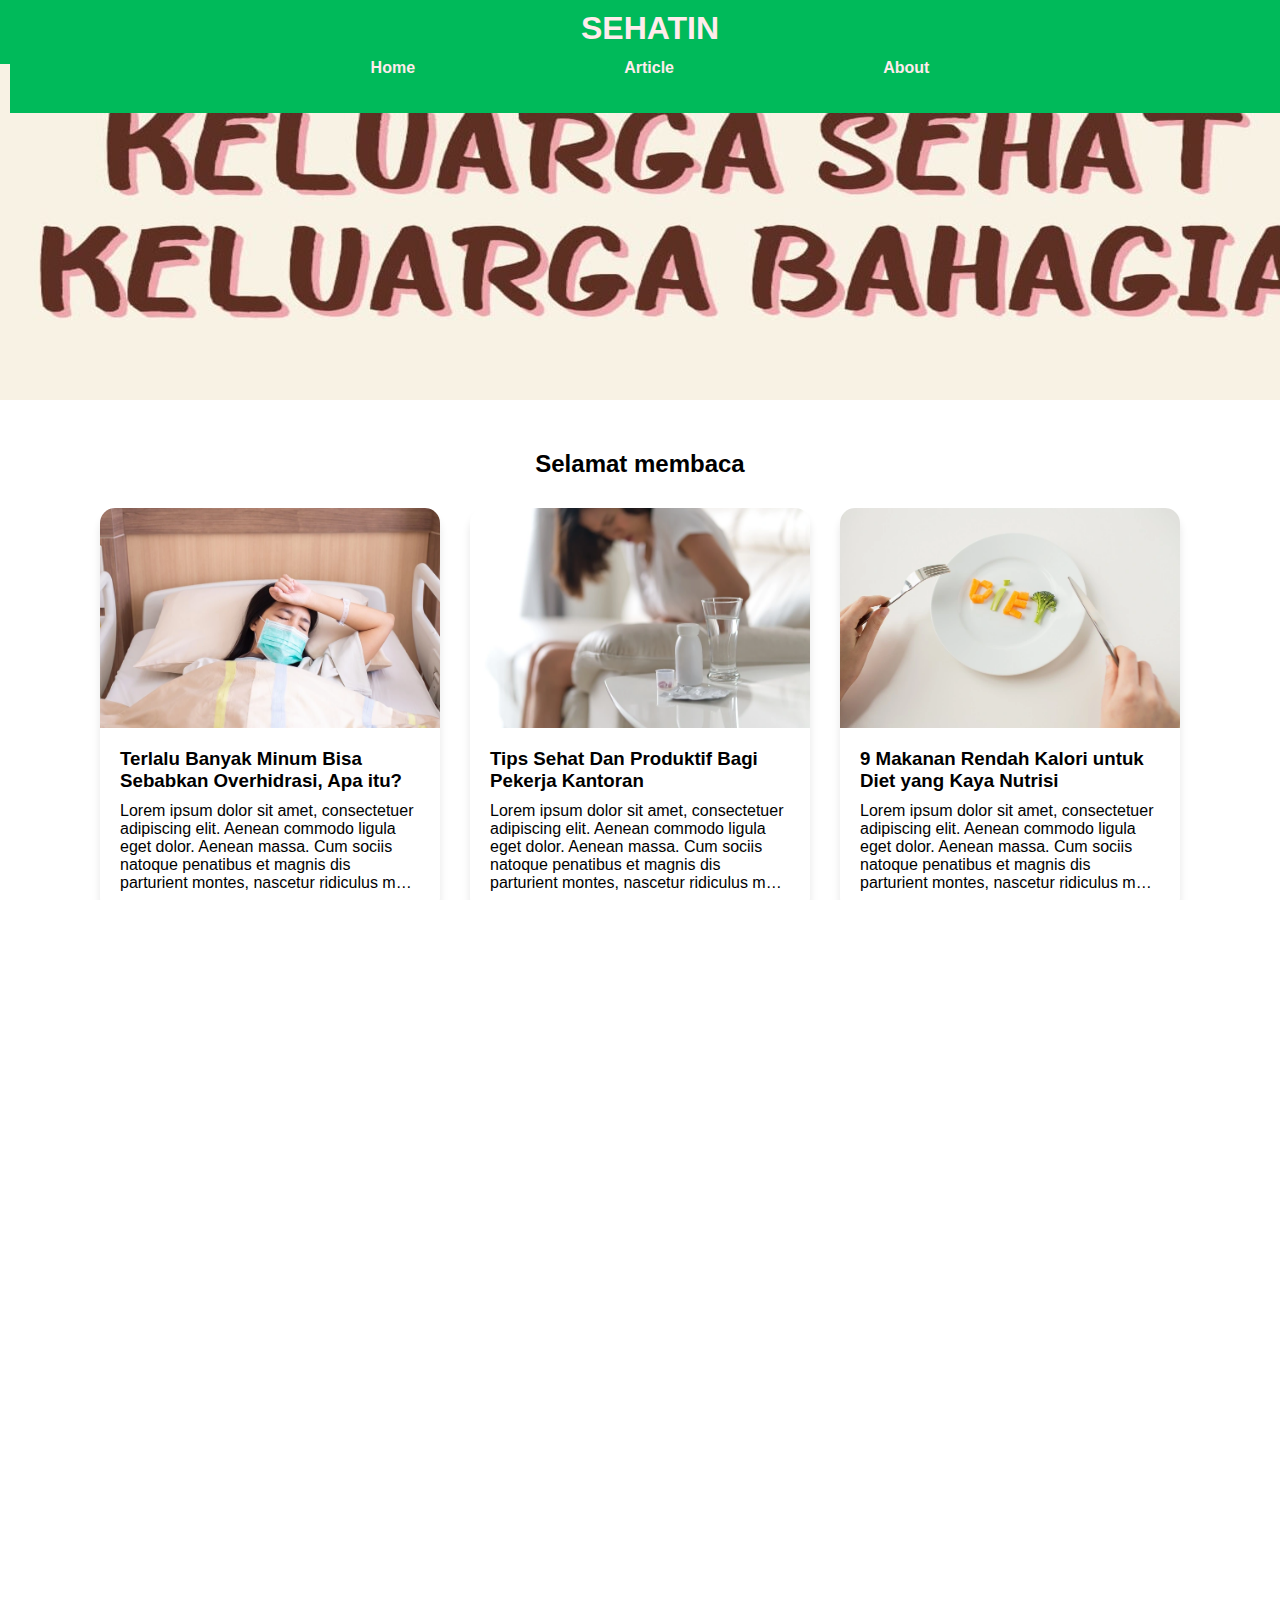
==== index.html @ 07f154e5 "edit footer" ====
<!DOCTYPE html>
<html lang="en">
<head>
    <meta charset="UTF-8">
    <meta http-equiv="X-UA-Compatible" content="IE=edge">
    <meta name="viewport" content="width=
    , initial-scale=1.0">
    <title>Sehatin</title>
    <link rel="stylesheet" href="style.css">
</head>
<body>
    <a href="#maincontent" class="skip-link">Menuju tes ke konten utama</a>
    <header class="navbar-container">
      <h1 class="navbarTitle">
        SEHATIN
      </h1>
      <button id="hamburger" class="hamburger_menu">☰</button>
      <nav class="navbar" id="drawer">
        <ul class="navlist">
          <li class="navitem"><a href="/">Home</a></li>
          <li class="navitem"><a href="#">Article</a></li>
          <li class="navitem"><a href="#">About</a></li>
        </ul>
      </nav>
    </header>
    <div class="heroInner"></div>
    <main id="maincontent">
        <h2 class="articleTitle">Selamat membaca</h2>
        <div class="container">
          <article class="card" id="card1" tabindex="0">
            <div class="head-card">
              <img src="./src/images/img-article-1.jpg" alt="Hepatitis A dan B">
            </div>
            <div class="body-card">
              <h3>Terlalu Banyak Minum Bisa Sebabkan Overhidrasi, Apa itu?</h3>
              <p>Lorem ipsum dolor sit amet, consectetuer adipiscing elit. Aenean commodo ligula eget dolor. 
                Aenean massa. Cum sociis natoque penatibus et magnis dis parturient montes, nascetur ridiculus mus. 
                Donec quam felis, ultricies nec, pellentesque eu, pretium quis, sem. Nulla consequat massa quis enim. 
                Donec pede justo, fringilla vel, aliquet nec, vulputate eget, arcu. In enim justo, rhoncus ut, imperdiet a, 
                venenatis vitae, justo. Nullam dictum felis eu pede mollis pretium. Integer tincidunt. Cras dapibus. 
                Vivamus elementum semper nisi. Aenean vulputate eleifend tellus. Aenean leo ligula, porttitor eu, 
                consequat vitae, eleifend ac, enim. Aliquam lorem ante, dapibus in, viverra quis, feugiat a, tellus. 
                Phasellus viverra nulla ut metus varius laoreet.</p>
            </div>
          </article>
          <article class="card" id="card2" tabindex="0">
            <div class="head-card">
              <img src="./images/img-article-2.jpg" alt="Overhidrasi">
            </div>
            <div class="body-card">
              <h3>Tips Sehat Dan Produktif Bagi Pekerja Kantoran</h3>
              <p>Lorem ipsum dolor sit amet, consectetuer adipiscing elit. Aenean commodo ligula eget dolor. 
                Aenean massa. Cum sociis natoque penatibus et magnis dis parturient montes, nascetur ridiculus mus. 
                Donec quam felis, ultricies nec, pellentesque eu, pretium quis, sem. Nulla consequat massa quis enim. 
                Donec pede justo, fringilla vel, aliquet nec, vulputate eget, arcu. In enim justo, rhoncus ut, imperdiet a, 
                venenatis vitae, justo. Nullam dictum felis eu pede mollis pretium. Integer tincidunt. Cras dapibus. 
                Vivamus elementum semper nisi. Aenean vulputate eleifend tellus. Aenean leo ligula, porttitor eu, 
                consequat vitae, eleifend ac, enim. Aliquam lorem ante, dapibus in, viverra quis, feugiat a, tellus. 
                Phasellus viverra nulla ut metus varius laoreet.</p>
            </div>
          </article>  
          <article class="card" id="card3" tabindex="0">
            <div class="head-card">
              <img src="./images/img-article-3.jpg" alt="Diet">
            </div>
            <div class="body-card">
              <h3>9 Makanan Rendah Kalori untuk Diet yang Kaya Nutrisi</h3>
              <p>Lorem ipsum dolor sit amet, consectetuer adipiscing elit. Aenean commodo ligula eget dolor. 
                Aenean massa. Cum sociis natoque penatibus et magnis dis parturient montes, nascetur ridiculus mus. 
                Donec quam felis, ultricies nec, pellentesque eu, pretium quis, sem. Nulla consequat massa quis enim. 
                Donec pede justo, fringilla vel, aliquet nec, vulputate eget, arcu. In enim justo, rhoncus ut, imperdiet a, 
                venenatis vitae, justo. Nullam dictum felis eu pede tes mollis pretium. Integer tincidunt. Cras dapibus. 
                Vivamus elementum semper nisi. Aenean vulputate eleifend tellus. Aenean leo ligula, porttitor eu, 
                consequat vitae, eleifend ac, enim. Aliquam lorem ante, tes, dapibus in, viverra quis, feugiat a, tellus. 
                Phasellus viverra nulla ut metus varius laoreet.</p>
            </div>
          </article>  
          <article class="card" id="card4" tabindex="0">
            <div class="head-card">
              <img src="./images/img-article-4.jpg" alt="Sindrom Tourette">
            </div>
            <div class="body-card">
              <h3>Mengenal Pemanis Aspartam dan Bahayanya Bagi Kesehatan</h3>
              <p>But I must explain to you how all this mistaken idea of denouncing pleasure and 
                praising pain was born and I will give you a complete account of the system, and 
                expound the actual teachings of the great explorer of the truth, the master-builder of human happiness. 
                No one rejects, dislikes, or avoids pleasure itself, because it is pleasure, 
                but because those who do not know how to pursue pleasure rationally encounter consequences 
                that are extremely painful. Nor again is there anyone who loves or pursues or desires to obtain pain of itself, 
                because it is pain, but because occasionally circumstances occur in which toil and 
                pain can procure him some great pleasure.</p>
            </div>
          </article>
          <article class="card" id="card5" tabindex="0">
            <div class="head-card">
              <img src="./images/img-article-5.jpg" alt="Permen Karet">
            </div>
            <div class="body-card">
              <h3>Waspadai Gejala Kaki Bengkak karena Penyakit Jantung</h3>
              <p>Lorem ipsum dolor sit amet, consectetuer adipiscing elit. Aenean commodo ligula eget dolor. 
                Aenean massa. Cum sociis natoque penatibus et magnis dis parturient montes, nascetur ridiculus mus. 
                Donec quam felis, ultricies nec, pellentesque eu, pretium quis, sem. Nulla consequat massa quis enim. 
                Donec pede justo, fringilla vel, aliquet nec, vulputate eget, arcu. In enim justo, rhoncus ut, 
                imperdiet a, venenatis vitae, justo. Nullam dictum felis eu pede mollis pretium. Integer tincidunt. 
                Cras dapibus. Vivamus elementum semper nisi. Aenean vulputate eleifend tellus. Aenean leo ligula, 
                porttitor eu, consequat vitae, eleifend ac, enim. Aliquam lorem ante, dapibus in, viverra quis, feugiat a, tellus. 
                Phasellus viverra nulla ut metus varius laoreet.</p>
            </div>
          </article>
          <article class="card" id="card6" tabindex="0">
            <div class="head-card">
              <img src="./images/img-article-6.jpg" alt="Osteosarkoma">
            </div>
            <div class="body-card">
              <h3>Osteosarkoma - Penyebab, Gejala, dan Pengobatannya</h3>
              <p>Lorem ipsum dolor sit amet, consectetuer adipiscing elit. Aenean commodo ligula eget dolor. 
                Aenean massa. Cum sociis natoque penatibus et magnis dis parturient montes, nascetur ridiculus mus. 
                Donec quam felis, ultricies nec, pellentesque eu, pretium quis, sem. Nulla consequat massa quis enim. 
                Donec pede justo, fringilla vel, aliquet nec, vulputate eget, arcu. In enim justo, rhoncus ut, 
                imperdiet a, venenatis vitae, justo. Nullam dictum felis eu pede mollis pretium. Integer tincidunt. 
                Cras dapibus. Vivamus elementum semper nisi. Aenean vulputate eleifend tellus. Aenean leo ligula, 
                porttitor eu, consequat vitae, eleifend ac, enim. Aliquam lorem ante, dapibus in, viverra quis, feugiat a, tellus. 
                Phasellus viverra nulla ut metus varius laoreet.</p>
            </div>
          </article>
      </section>
      </main>
</body>
<footer>
  <p>&#169; 2023, Sehatin</p>     
</footer>
</html>
---- style.css ----
* {
    margin: 0;
    padding: 0;
    box-sizing: border-box;
  }
  body, html {
    margin: 0;
    padding: 0;
    width: 100%;
    height: 100%;
    overflow-x: hidden;
  }
  .skip-link {
    position: absolute;
    top: -40px;
    left: 0;
    background-color: #00ba5a;
    color: white;
    padding: 8px;
    z-index: 100;
  }
   
  .skip-link:focus {
     top: 0;
  }
  .navbar-container {
    display: flex;
    position: fixed;
    z-index: 1;
    font-family: 'Montserrat', sans-serif;
    width: 100%;
    min-height: 50px;
    font-weight: 700;
    background-color:#00ba5a;
    color: #ffecec;
    align-items: center;
    padding: 10px;
    padding-left: 30px;
    justify-content: center;
  }
  .navbarTitle {
    font-weight: bolder;
    min-width: 44px;
    min-height: 44px;
  }
  
  .navbar {
    display: flex;
    z-index: 1;
    top: 59px;
    width: 100%;
    position: fixed;
    background-color: #00ba5a;
    font-family: 'Montserrat', sans-serif;
    padding-bottom: 10px;
    justify-content: center;
  }
  .navlist {
    display: flex;
    list-style: none;
    font-size: 16px;
    width: 60%;
    justify-content: space-around;
  }
  nav ul li a {
    color: #ffecec;
    text-decoration: none;
    display: inline-block;
    min-width: 44px;
    min-height: 44px;
    
  }
  nav ul li a:hover {
    color:black;
  }
  
  .hamburger_menu {
    font-size: 30px;
    margin: auto;
    background-color: #00ba5a;
    border-style: none;
    color: #ffecec;
    display: block;
    min-width: 44px;
    min-height: 44px;
    cursor: default;
  }

  .heroInner {
    display: flex;
    background-image: url("./images/img-1.jpg");
    
    min-height: 400px;
    width: 100%;
    text-align: center;
    align-items: center;
    justify-content: center;
    font-family: 'Montserrat', sans-serif;
    flex-direction: column;
  }

  .content {
    display: flex;
    justify-content: center;
    padding-top: 20px;
  }
  
  main {
    margin: 50px 50px 0;
    font-family: 'Monserrat', sans-serif;
    display: grid;
  }
  .articleTitle {
    text-align: center;
    padding-bottom: 30px;
  }
  .container {
    padding: 50px;
    padding-top: 0;
    display: grid;
    grid-template-columns: repeat(3, 1fr);
    margin: 0;
    row-gap: 60px;
    column-gap: 30px;
    justify-items: center;
    justify-content: center;
    align-content: center;
    align-items: center;
  }
  
  .card {
    display: grid;
    width: 100%;
    border-radius: 15px;
    position: relative;
    box-shadow: 0 8px 8px rgba(0,0, .1,.1);
    grid-template-columns: 1fr;
    gap: 16px;
  }
  .head-card img {
    width: 100%;
    height: 220px;
    object-fit: cover;
    border-radius: 15px 15px 0 0;
  }
  .body-card {
    padding: 20px;
    padding-top: 0;
  }
  
  .body-card h1 {
    margin: 0;  
  }
  .body-card h4 {
    padding-top: 5px;
  }
  .body-card p {
    padding-top: 10px;
    overflow: hidden;
    text-overflow: ellipsis;
    display: -webkit-box;
    -webkit-box-orient: vertical;
    -webkit-line-clamp: 5;
  }
  footer {
    font-family: 'Montserrat', sans-serif;
    margin-top: 100px;
  }
  .footer {
    background-color: #00ba5a;
    color: #ffecec;
    display: flex;
    padding: 15px;
    justify-content: center;
    align-items: center;
  }
  @media screen and (max-width: 599px) {
    body {
      overflow-x: hidden;
    }
    .navbar-container {
      position: fixed;
    }
    .navbar {
      z-index: 10;
      width: 200px;
      height: 100px;
      right: 0;
      position: absolute;
      -webkit-transform: translate(200px, 0);
      transform: translate(200px, 0);
      transition: transform 0.25s ease-in-out;
    }
    #drawer.open {
      -webkit-transform: translate(0, 0);
      transform: translate(0, 0);
    }
    .navlist {
      flex-direction: column;
      justify-content: space-evenly;
      align-items: center;
    }
  }
  @media screen and (min-width: 600px) {
    .navbar-container {
      display: flex;
    }
    .hamburger_menu {
      display: none;
    }
  }
  @media screen and (max-width: 600px) {
    .container {
      display: grid;
      grid-template-columns: repeat(1, 1fr);
      margin: auto;
      row-gap: 30px;
      column-gap: 20px;
      justify-items: center;
    }
    .body-card p {
      padding-top: 10px;
      overflow: hidden;
      text-overflow: ellipsis;
      display: -webkit-box;
      -webkit-box-orient: vertical;
      -webkit-line-clamp: 3;
    }
  }
  
  @media screen and (min-width: 600px) and (max-width: 1000px) {
    .container {
      display: grid;
      grid-template-columns: repeat(2, 1fr);
      margin: 0;
      row-gap: 30px;
      column-gap: 20px;
      justify-items: center;
    }
  }
  @media screen and (min-width: 1000px) and (max-width: 1200px) {
    .container {
      display: grid;
      margin: 0;
      row-gap: 30px;
      column-gap: 20px;
      justify-items: center;
    }
  }
  
  
  footer{
    background-color: #00ba5a;
    color: white;
    font-size: 14px;
    padding: 2em;
    width: 100%;
    text-align: center
  }
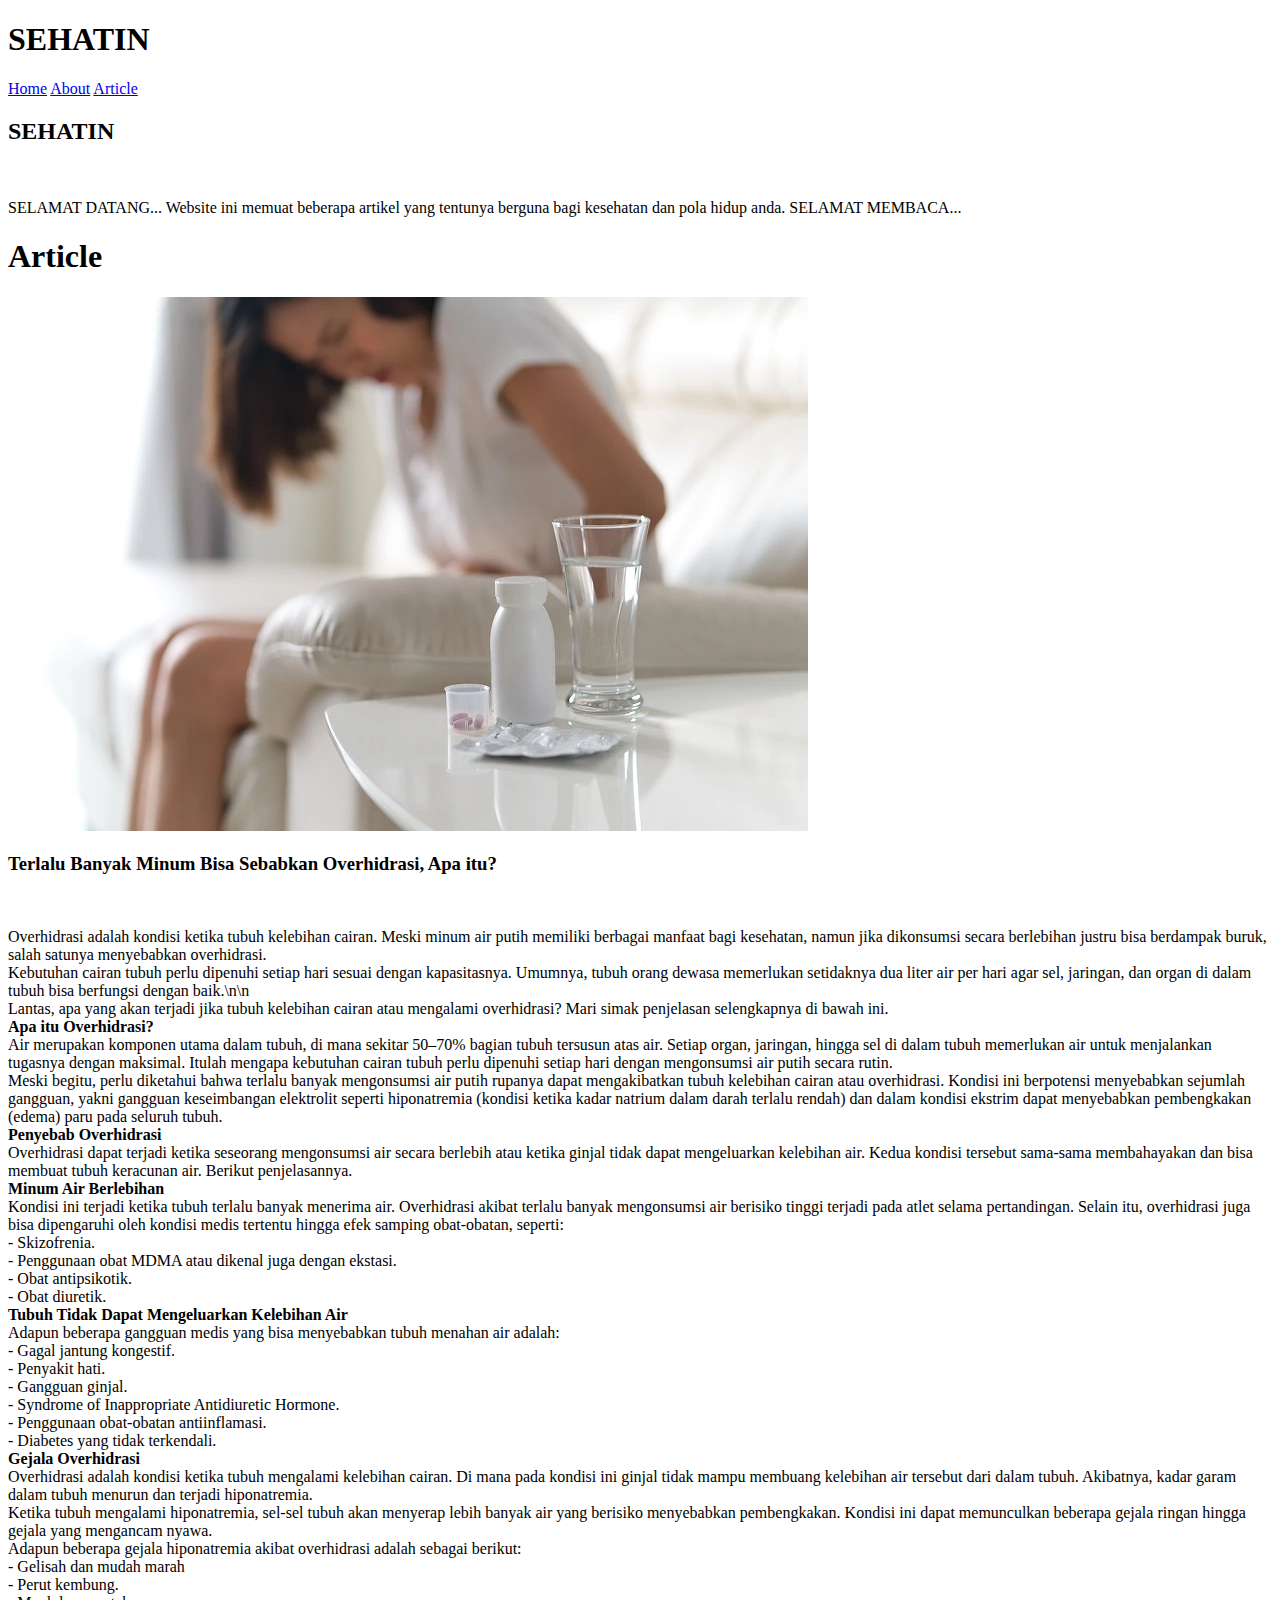
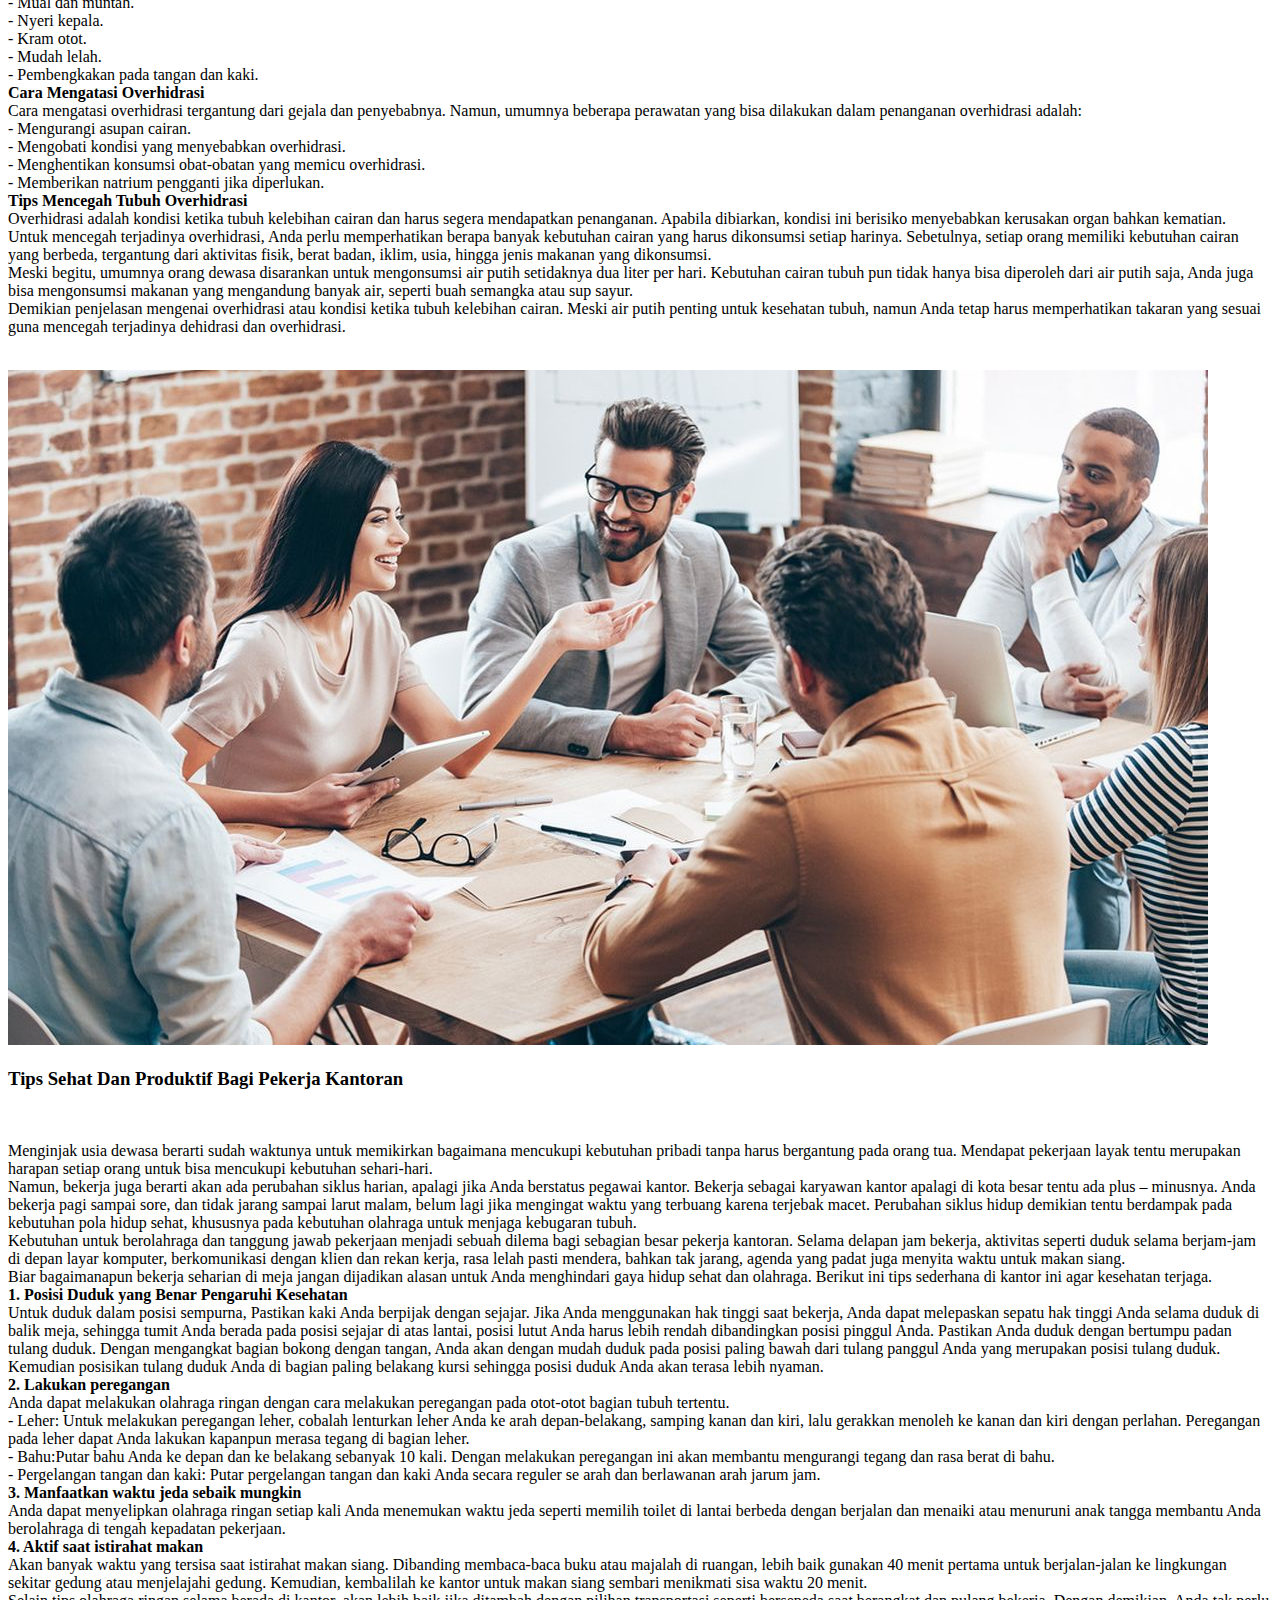
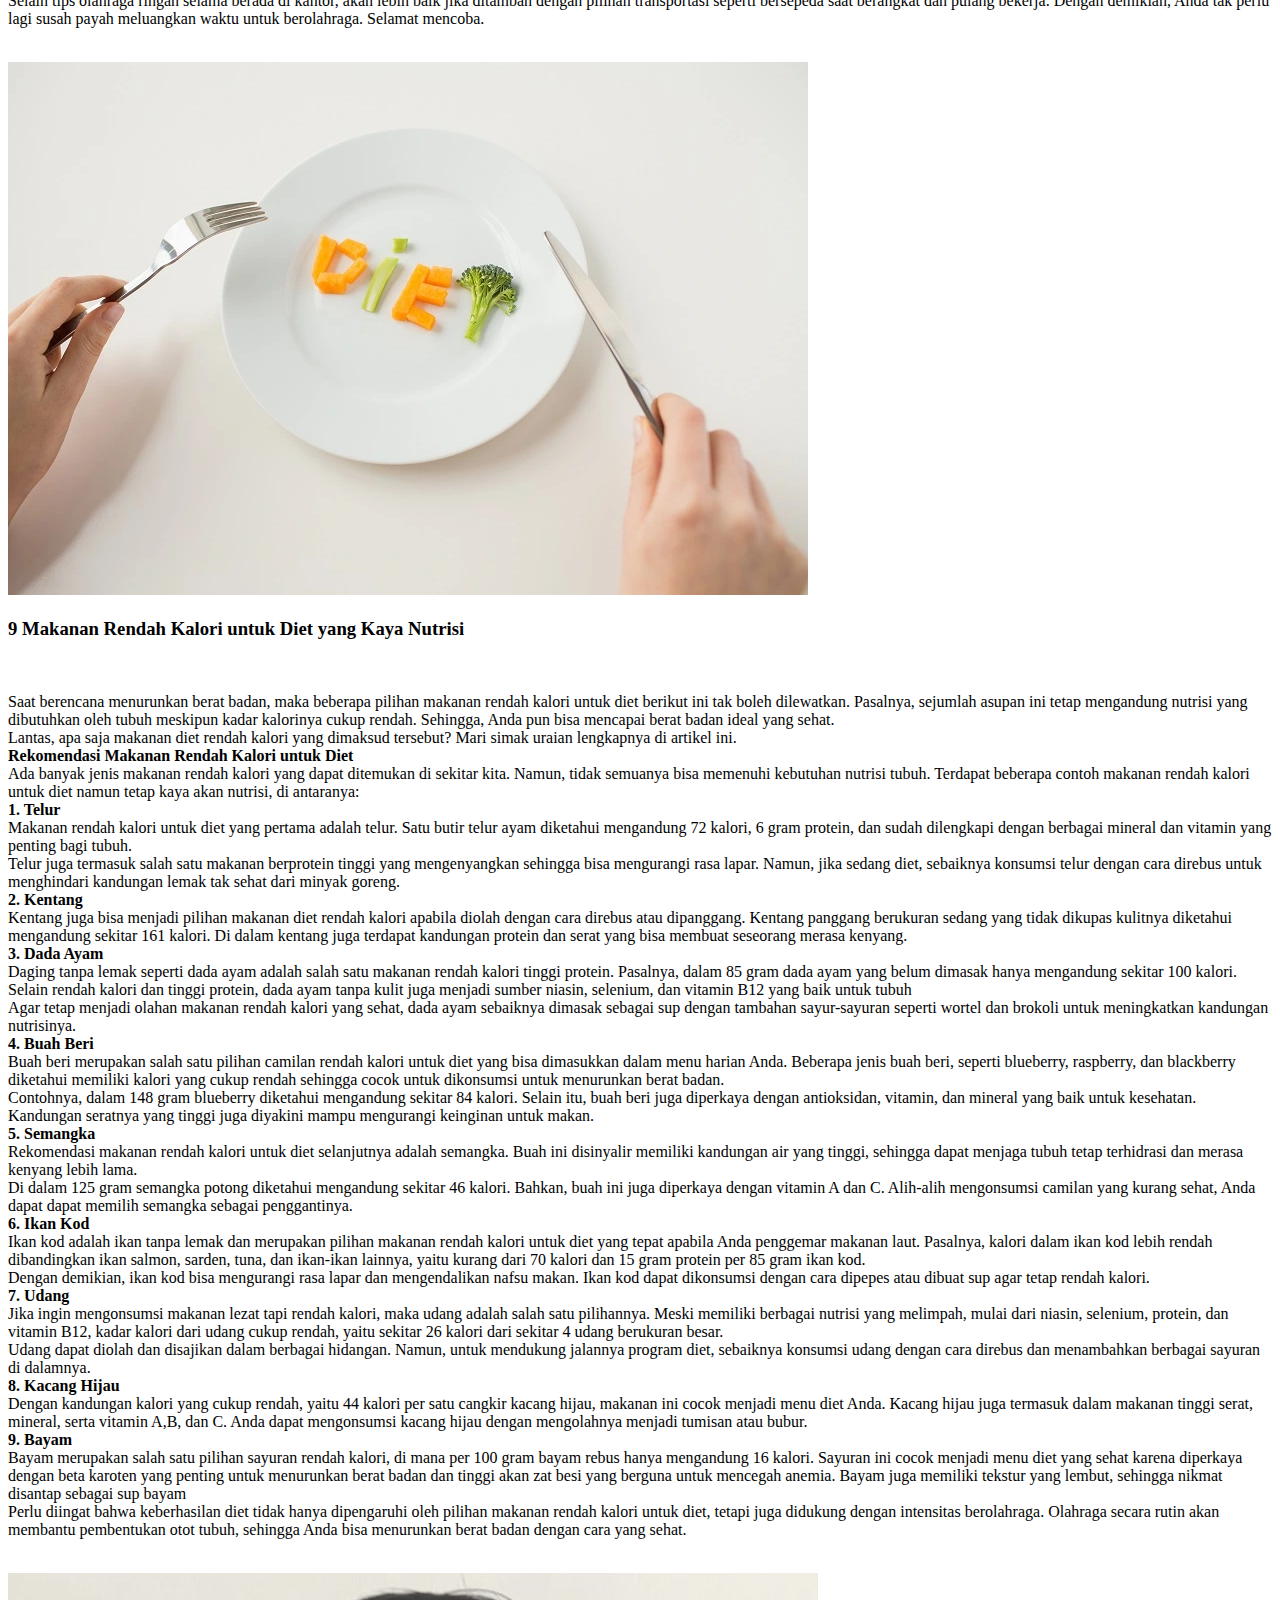
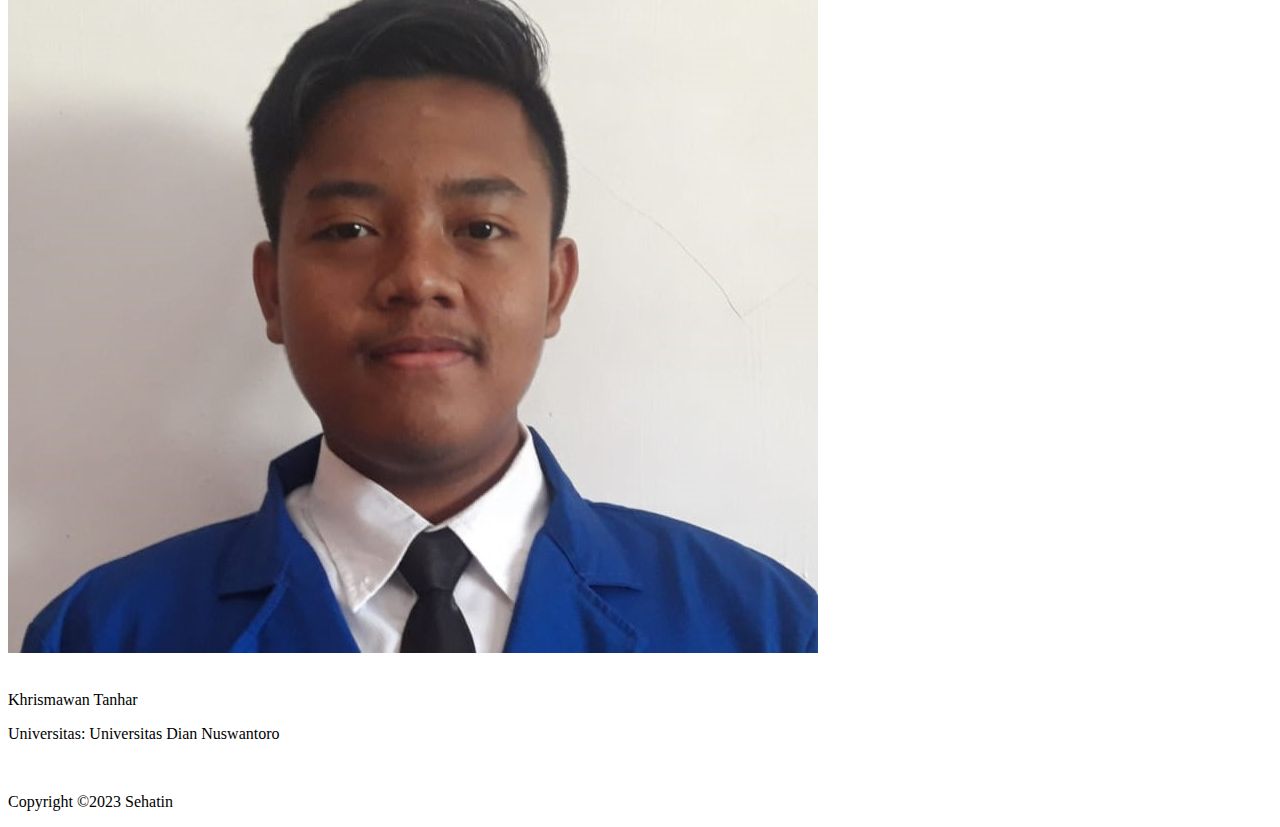
==== commit 0f5f607e: "Membuat HTML dan Menambahkan Artikel" ====
--- a/index.html
+++ b/index.html
@@ -1,132 +1,177 @@
 <!DOCTYPE html>
 <html lang="en">
-<head>
-    <meta charset="UTF-8">
-    <meta http-equiv="X-UA-Compatible" content="IE=edge">
-    <meta name="viewport" content="width=
-    , initial-scale=1.0">
-    <title>Sehatin</title>
-    <link rel="stylesheet" href="style.css">
-</head>
-<body>
-    <a href="#maincontent" class="skip-link">Menuju tes ke konten utama</a>
-    <header class="navbar-container">
-      <h1 class="navbarTitle">
-        SEHATIN
-      </h1>
-      <button id="hamburger" class="hamburger_menu">☰</button>
-      <nav class="navbar" id="drawer">
-        <ul class="navlist">
-          <li class="navitem"><a href="/">Home</a></li>
-          <li class="navitem"><a href="#">Article</a></li>
-          <li class="navitem"><a href="#">About</a></li>
-        </ul>
-      </nav>
+  <head>
+    <meta charset="UTF-8" />
+    <meta http-equiv="X-UA-Compatible" content="IE=edge" />
+    <meta name="viewport" content="width=device-width, initial-scale=1.0" />
+    <link rel="stylesheet" href="style.css" />
+    <title>SEHATIN</title>
+  </head>
+  <body>
+    <header>
+      <h1>SEHATIN</h1>
     </header>
-    <div class="heroInner"></div>
-    <main id="maincontent">
-        <h2 class="articleTitle">Selamat membaca</h2>
-        <div class="container">
-          <article class="card" id="card1" tabindex="0">
-            <div class="head-card">
-              <img src="./src/images/img-article-1.jpg" alt="Hepatitis A dan B">
+    <nav>
+      <a href="#">Home</a>
+      <a href="#">About</a>
+      <a href="#article">Article</a>
+    </nav>
+    <main>
+      <div class="container-conten">
+        <section id="description">
+          <h2>SEHATIN</h2>
+          <br />
+          <div>
+            <div>
+              <p>
+                SELAMAT DATANG... Website ini memuat beberapa artikel yang tentunya berguna bagi kesehatan dan pola hidup anda. SELAMAT MEMBACA...
+              </p>
             </div>
-            <div class="body-card">
+          </div>
+        </section>
+        <div>
+          <h1 id="article" class="wisata">Article</h1>
+        </div>
+        <article class="container-item">
+          <div class="desc">
+            <img src="/src/images/article-1.jpg" alt="" />
+            <div class="isi-desc">
               <h3>Terlalu Banyak Minum Bisa Sebabkan Overhidrasi, Apa itu?</h3>
-              <p>Lorem ipsum dolor sit amet, consectetuer adipiscing elit. Aenean commodo ligula eget dolor. 
-                Aenean massa. Cum sociis natoque penatibus et magnis dis parturient montes, nascetur ridiculus mus. 
-                Donec quam felis, ultricies nec, pellentesque eu, pretium quis, sem. Nulla consequat massa quis enim. 
-                Donec pede justo, fringilla vel, aliquet nec, vulputate eget, arcu. In enim justo, rhoncus ut, imperdiet a, 
-                venenatis vitae, justo. Nullam dictum felis eu pede mollis pretium. Integer tincidunt. Cras dapibus. 
-                Vivamus elementum semper nisi. Aenean vulputate eleifend tellus. Aenean leo ligula, porttitor eu, 
-                consequat vitae, eleifend ac, enim. Aliquam lorem ante, dapibus in, viverra quis, feugiat a, tellus. 
-                Phasellus viverra nulla ut metus varius laoreet.</p>
+              <br />
+              <p>
+                Overhidrasi adalah kondisi ketika tubuh kelebihan cairan. Meski minum air putih memiliki berbagai manfaat bagi kesehatan, namun jika dikonsumsi secara berlebihan justru bisa berdampak buruk, salah satunya menyebabkan overhidrasi.<br/>
+                Kebutuhan cairan tubuh perlu dipenuhi setiap hari sesuai dengan kapasitasnya. Umumnya, tubuh orang dewasa memerlukan setidaknya dua liter air per hari agar sel, jaringan, dan organ di dalam tubuh bisa berfungsi dengan baik.\n\n<br/>
+                Lantas, apa yang akan terjadi jika tubuh kelebihan cairan atau mengalami overhidrasi? Mari simak penjelasan selengkapnya di bawah ini.<br/>
+                <b>Apa itu Overhidrasi?</b><br/>
+                Air merupakan komponen utama dalam tubuh, di mana sekitar 50–70% bagian tubuh tersusun atas air. Setiap organ, jaringan, hingga sel di dalam tubuh memerlukan air untuk menjalankan tugasnya dengan maksimal. Itulah mengapa kebutuhan cairan tubuh perlu dipenuhi setiap hari dengan mengonsumsi air putih secara rutin.<br/>
+                Meski begitu, perlu diketahui bahwa terlalu banyak mengonsumsi air putih rupanya dapat mengakibatkan tubuh kelebihan cairan atau overhidrasi. Kondisi ini berpotensi menyebabkan sejumlah gangguan, yakni gangguan keseimbangan elektrolit seperti hiponatremia (kondisi ketika kadar natrium dalam darah terlalu rendah) dan dalam kondisi ekstrim dapat menyebabkan pembengkakan (edema) paru pada seluruh tubuh.<br/>
+                <b>Penyebab Overhidrasi</b><br/>
+                Overhidrasi dapat terjadi ketika seseorang mengonsumsi air secara berlebih atau ketika ginjal tidak dapat mengeluarkan kelebihan air. Kedua kondisi tersebut sama-sama membahayakan dan bisa membuat tubuh keracunan air. Berikut penjelasannya.<br/>
+                <b>Minum Air Berlebihan</b><br/>
+                Kondisi ini terjadi ketika tubuh terlalu banyak menerima air. Overhidrasi akibat terlalu banyak mengonsumsi air berisiko tinggi terjadi pada atlet selama pertandingan. Selain itu, overhidrasi juga bisa dipengaruhi oleh kondisi medis tertentu hingga efek samping obat-obatan, seperti:<br/>
+                - Skizofrenia.<br/>
+                - Penggunaan obat MDMA atau dikenal juga dengan ekstasi.<br/>
+                - Obat antipsikotik.<br/>
+                - Obat diuretik.<br/>
+                <b>Tubuh Tidak Dapat Mengeluarkan Kelebihan Air</b><br/>
+                Adapun beberapa gangguan medis yang bisa menyebabkan tubuh menahan air adalah:<br/>
+                - Gagal jantung kongestif.<br/>
+                - Penyakit hati.<br/>
+                - Gangguan ginjal.<br/>
+                - Syndrome of Inappropriate Antidiuretic Hormone.<br/>
+                - Penggunaan obat-obatan antiinflamasi.<br/>
+                - Diabetes yang tidak terkendali.<br/>
+                <b>Gejala Overhidrasi</b><br/>
+                Overhidrasi adalah kondisi ketika tubuh mengalami kelebihan cairan. Di mana pada kondisi ini ginjal tidak mampu membuang kelebihan air tersebut dari dalam tubuh. Akibatnya, kadar garam dalam tubuh menurun dan terjadi hiponatremia.<br/>
+                Ketika tubuh mengalami hiponatremia, sel-sel tubuh akan menyerap lebih banyak air yang berisiko menyebabkan pembengkakan. Kondisi ini dapat memunculkan beberapa gejala ringan hingga gejala yang mengancam nyawa.<br/>
+                Adapun beberapa gejala hiponatremia akibat overhidrasi adalah sebagai berikut:<br/>     
+                - Gelisah dan mudah marah<br/>
+                - Perut kembung.<br/>
+                - Mual dan muntah.<br/>
+                - Nyeri kepala.<br/>
+                - Kram otot.<br/>
+                - Mudah lelah.<br/>
+                - Pembengkakan pada tangan dan kaki.<br/>
+                <b>Cara Mengatasi Overhidrasi</b><br/>
+                Cara mengatasi overhidrasi tergantung dari gejala dan penyebabnya. Namun, umumnya beberapa perawatan yang bisa dilakukan dalam penanganan overhidrasi adalah:<br/>
+                - Mengurangi asupan cairan.<br/>
+                - Mengobati kondisi yang menyebabkan overhidrasi.<br/>
+                - Menghentikan konsumsi obat-obatan yang memicu overhidrasi.<br/>
+                - Memberikan natrium pengganti jika diperlukan.<br/>
+                <b>Tips Mencegah Tubuh Overhidrasi</b><br/>
+                Overhidrasi adalah kondisi ketika tubuh kelebihan cairan dan harus segera mendapatkan penanganan. Apabila dibiarkan, kondisi ini berisiko menyebabkan kerusakan organ bahkan kematian.<br/>
+                Untuk mencegah terjadinya overhidrasi, Anda perlu memperhatikan berapa banyak kebutuhan cairan yang harus dikonsumsi setiap harinya. Sebetulnya, setiap orang memiliki kebutuhan cairan yang berbeda, tergantung dari aktivitas fisik, berat badan, iklim, usia, hingga jenis makanan yang dikonsumsi.<br/>
+                Meski begitu, umumnya orang dewasa disarankan untuk mengonsumsi air putih setidaknya dua liter per hari. Kebutuhan cairan tubuh pun tidak hanya bisa diperoleh dari air putih saja, Anda juga bisa mengonsumsi makanan yang mengandung banyak air, seperti buah semangka atau sup sayur.<br/>
+                Demikian penjelasan mengenai overhidrasi atau kondisi ketika tubuh kelebihan cairan. Meski air putih penting untuk kesehatan tubuh, namun Anda tetap harus memperhatikan takaran yang sesuai guna mencegah terjadinya dehidrasi dan overhidrasi.
+              </p>
+              <br />
             </div>
-          </article>
-          <article class="card" id="card2" tabindex="0">
-            <div class="head-card">
-              <img src="./images/img-article-2.jpg" alt="Overhidrasi">
+          </div>
+        </article>
+        <article class="container-item">
+          <div class="desc">
+            <img src="src/images/article-2.jpg" alt="" />
+            <div class="isi-desc">
+              <h3>Tips Sehat Dan Produktif Bagi Pekerja Kantoran</h3>
+              <br/>
+              <p>
+                Menginjak usia dewasa berarti sudah waktunya untuk memikirkan bagaimana mencukupi kebutuhan pribadi tanpa harus bergantung pada orang tua. Mendapat pekerjaan layak tentu merupakan harapan setiap orang untuk bisa mencukupi kebutuhan sehari-hari.<br/>
+                Namun, bekerja juga berarti akan ada perubahan siklus harian, apalagi jika Anda berstatus pegawai kantor. Bekerja sebagai karyawan kantor apalagi di kota besar tentu ada plus – minusnya. Anda bekerja pagi sampai sore, dan tidak jarang sampai larut malam, belum lagi jika mengingat waktu yang terbuang karena terjebak macet. Perubahan siklus hidup demikian tentu berdampak pada kebutuhan pola hidup sehat, khususnya pada kebutuhan olahraga untuk menjaga kebugaran tubuh.<br/>
+                Kebutuhan untuk berolahraga dan tanggung jawab pekerjaan menjadi sebuah dilema bagi sebagian besar pekerja kantoran. Selama delapan jam bekerja, aktivitas seperti duduk selama berjam-jam di depan layar komputer, berkomunikasi dengan klien dan rekan kerja, rasa lelah pasti mendera, bahkan tak jarang, agenda yang padat juga menyita waktu untuk makan siang.<br/>
+                Biar bagaimanapun bekerja seharian di meja jangan dijadikan alasan untuk Anda menghindari gaya hidup sehat dan olahraga. Berikut ini tips sederhana di kantor ini agar kesehatan terjaga.<br/>
+                <b>1. Posisi Duduk yang Benar Pengaruhi Kesehatan</b><br/>
+                Untuk duduk dalam posisi sempurna, Pastikan kaki Anda berpijak dengan sejajar. Jika Anda menggunakan hak tinggi saat bekerja, Anda dapat melepaskan sepatu hak tinggi Anda selama duduk di balik meja, sehingga tumit Anda berada pada posisi sejajar di atas lantai, posisi lutut Anda harus lebih rendah dibandingkan posisi pinggul Anda. Pastikan Anda duduk dengan bertumpu padan tulang duduk. Dengan mengangkat bagian bokong dengan tangan, Anda akan dengan mudah duduk pada posisi paling bawah dari tulang panggul Anda yang merupakan posisi tulang duduk. Kemudian posisikan tulang duduk Anda di bagian paling belakang kursi sehingga posisi duduk Anda akan terasa lebih nyaman.<br/>
+                <b>2. Lakukan peregangan</b><br/>
+                Anda dapat melakukan olahraga ringan dengan cara melakukan peregangan pada otot-otot bagian tubuh tertentu.<br/>
+                - Leher: Untuk melakukan peregangan leher, cobalah lenturkan leher Anda ke arah depan-belakang, samping kanan dan kiri, lalu gerakkan menoleh ke kanan dan kiri dengan perlahan. Peregangan pada leher dapat Anda lakukan kapanpun merasa tegang di bagian leher.<br/>
+                - Bahu:Putar bahu Anda ke depan dan ke belakang sebanyak 10 kali. Dengan melakukan peregangan ini akan membantu mengurangi tegang dan rasa berat di bahu.<br/>
+                - Pergelangan tangan dan kaki: Putar pergelangan tangan dan kaki Anda secara reguler se arah dan berlawanan arah jarum jam.<br/>
+                <b>3. Manfaatkan waktu jeda sebaik mungkin</b><br/>
+                Anda dapat menyelipkan olahraga ringan setiap kali Anda menemukan waktu jeda seperti memilih toilet di lantai berbeda dengan berjalan dan menaiki atau menuruni anak tangga membantu Anda berolahraga di tengah kepadatan pekerjaan.<br/>
+                <b>4. Aktif saat istirahat makan</b><br/>
+                Akan banyak waktu yang tersisa saat istirahat makan siang. Dibanding membaca-baca buku atau majalah di ruangan, lebih baik gunakan 40 menit pertama untuk berjalan-jalan ke lingkungan sekitar gedung atau menjelajahi gedung. Kemudian, kembalilah ke kantor untuk makan siang sembari menikmati sisa waktu 20 menit.<br/>
+                Selain tips olahraga ringan selama berada di kantor, akan lebih baik jika ditambah dengan pilihan transportasi seperti bersepeda saat berangkat dan pulang bekerja. Dengan demikian, Anda tak perlu lagi susah payah meluangkan waktu untuk berolahraga. Selamat mencoba.
+              </p>
+              <br />
             </div>
-            <div class="body-card">
-              <h3>Tips Sehat Dan Produktif Bagi Pekerja Kantoran</h3>
-              <p>Lorem ipsum dolor sit amet, consectetuer adipiscing elit. Aenean commodo ligula eget dolor. 
-                Aenean massa. Cum sociis natoque penatibus et magnis dis parturient montes, nascetur ridiculus mus. 
-                Donec quam felis, ultricies nec, pellentesque eu, pretium quis, sem. Nulla consequat massa quis enim. 
-                Donec pede justo, fringilla vel, aliquet nec, vulputate eget, arcu. In enim justo, rhoncus ut, imperdiet a, 
-                venenatis vitae, justo. Nullam dictum felis eu pede mollis pretium. Integer tincidunt. Cras dapibus. 
-                Vivamus elementum semper nisi. Aenean vulputate eleifend tellus. Aenean leo ligula, porttitor eu, 
-                consequat vitae, eleifend ac, enim. Aliquam lorem ante, dapibus in, viverra quis, feugiat a, tellus. 
-                Phasellus viverra nulla ut metus varius laoreet.</p>
+          </div>
+        </article>
+        <article class="container-item">
+          <div class="desc">
+            <img src="src/images/article-3.jpg" alt="" />
+            <div class="isi-desc">
+              <h3>9 Makanan Rendah Kalori untuk Diet yang Kaya Nutrisi</h3>
+              <br />
+              <p>
+                Saat berencana menurunkan berat badan, maka beberapa pilihan makanan rendah kalori untuk diet berikut ini tak boleh dilewatkan. Pasalnya, sejumlah asupan ini tetap mengandung nutrisi yang dibutuhkan oleh tubuh meskipun kadar kalorinya cukup rendah. Sehingga, Anda pun bisa mencapai berat badan ideal yang sehat.<br/>
+                Lantas, apa saja makanan diet rendah kalori yang dimaksud tersebut? Mari simak uraian lengkapnya di artikel ini.<br/>
+                <b>Rekomendasi Makanan Rendah Kalori untuk Diet</b><br/>
+                Ada banyak jenis makanan rendah kalori yang dapat ditemukan di sekitar kita. Namun, tidak semuanya bisa memenuhi kebutuhan nutrisi tubuh. Terdapat beberapa contoh makanan rendah kalori untuk diet namun tetap kaya akan nutrisi, di antaranya:<br/>
+                <b>1. Telur</b><br/>
+                Makanan rendah kalori untuk diet yang pertama adalah telur. Satu butir telur ayam diketahui mengandung 72 kalori, 6 gram protein, dan sudah dilengkapi dengan berbagai mineral dan vitamin yang penting bagi tubuh.<br/>
+                Telur juga termasuk salah satu makanan berprotein tinggi yang mengenyangkan sehingga bisa mengurangi rasa lapar. Namun, jika sedang diet, sebaiknya konsumsi telur dengan cara direbus untuk menghindari kandungan lemak tak sehat dari minyak goreng.<br/>
+                <b>2. Kentang</b><br/>
+                Kentang juga bisa menjadi pilihan makanan diet rendah kalori apabila diolah dengan cara direbus atau dipanggang. Kentang panggang berukuran sedang yang tidak dikupas kulitnya diketahui mengandung sekitar 161 kalori. Di dalam kentang juga terdapat kandungan protein dan serat yang bisa membuat seseorang merasa kenyang.<br/>
+                <b>3. Dada Ayam</b><br/>
+                Daging tanpa lemak seperti dada ayam adalah salah satu makanan rendah kalori tinggi protein. Pasalnya, dalam 85 gram dada ayam yang belum dimasak hanya mengandung sekitar 100 kalori. Selain rendah kalori dan tinggi protein, dada ayam tanpa kulit juga menjadi sumber niasin, selenium, dan vitamin B12 yang baik untuk tubuh<br/>
+                Agar tetap menjadi olahan makanan rendah kalori yang sehat, dada ayam sebaiknya dimasak sebagai sup dengan tambahan sayur-sayuran seperti wortel dan brokoli untuk meningkatkan kandungan nutrisinya.<br/>
+                <b>4. Buah Beri</b><br/>
+                Buah beri merupakan salah satu pilihan camilan rendah kalori untuk diet yang bisa dimasukkan dalam menu harian Anda. Beberapa jenis buah beri, seperti blueberry, raspberry, dan blackberry diketahui memiliki kalori yang cukup rendah sehingga cocok untuk dikonsumsi untuk menurunkan berat badan.<br/>
+                Contohnya, dalam 148 gram blueberry diketahui mengandung sekitar 84 kalori. Selain itu, buah beri juga diperkaya dengan antioksidan, vitamin, dan mineral yang baik untuk kesehatan. Kandungan seratnya yang tinggi juga diyakini mampu mengurangi keinginan untuk makan.<br/>
+                <b>5. Semangka</b><br/>
+                Rekomendasi makanan rendah kalori untuk diet selanjutnya adalah semangka. Buah ini disinyalir memiliki kandungan air yang tinggi, sehingga dapat menjaga tubuh tetap terhidrasi dan merasa kenyang lebih lama.<br/>
+                Di dalam 125 gram semangka potong diketahui mengandung sekitar 46 kalori. Bahkan, buah ini juga diperkaya dengan vitamin A dan C. Alih-alih mengonsumsi camilan yang kurang sehat, Anda dapat dapat memilih semangka sebagai penggantinya.<br/>
+                <b>6. Ikan Kod</b><br/>
+                Ikan kod adalah ikan tanpa lemak dan merupakan pilihan makanan rendah kalori untuk diet yang tepat apabila Anda penggemar makanan laut. Pasalnya, kalori dalam ikan kod lebih rendah dibandingkan ikan salmon, sarden, tuna, dan ikan-ikan lainnya, yaitu kurang dari 70 kalori dan 15 gram protein per 85 gram ikan kod.<br/>
+                Dengan demikian, ikan kod bisa mengurangi rasa lapar dan mengendalikan nafsu makan. Ikan kod dapat dikonsumsi dengan cara dipepes atau dibuat sup agar tetap rendah kalori.<br/>
+                <b>7. Udang</b><br/>
+                Jika ingin mengonsumsi makanan lezat tapi rendah kalori, maka udang adalah salah satu pilihannya. Meski memiliki berbagai nutrisi yang melimpah, mulai dari niasin, selenium, protein, dan vitamin B12, kadar kalori dari udang cukup rendah, yaitu sekitar 26 kalori dari sekitar 4 udang berukuran besar.<br/>
+                Udang dapat diolah dan disajikan dalam berbagai hidangan. Namun, untuk mendukung jalannya program diet, sebaiknya konsumsi udang dengan cara direbus dan menambahkan berbagai sayuran di dalamnya.<br/>
+                <b>8. Kacang Hijau</b><br/>
+                Dengan kandungan kalori yang cukup rendah, yaitu 44 kalori per satu cangkir kacang hijau, makanan ini cocok menjadi menu diet Anda. Kacang hijau juga termasuk dalam makanan tinggi serat, mineral, serta vitamin A,B, dan C. Anda dapat mengonsumsi kacang hijau dengan mengolahnya menjadi tumisan atau bubur.<br/>
+                <b>9. Bayam</b><br/>
+                Bayam merupakan salah satu pilihan sayuran rendah kalori, di mana per 100 gram bayam rebus hanya mengandung 16 kalori. Sayuran ini cocok menjadi menu diet yang sehat karena diperkaya dengan beta karoten yang penting untuk menurunkan berat badan dan tinggi akan zat besi yang berguna untuk mencegah anemia. Bayam juga memiliki tekstur yang lembut, sehingga nikmat disantap sebagai sup bayam<br/>
+                Perlu diingat bahwa keberhasilan diet tidak hanya dipengaruhi oleh pilihan makanan rendah kalori untuk diet, tetapi juga didukung dengan intensitas berolahraga. Olahraga secara rutin akan membantu pembentukan otot tubuh, sehingga Anda bisa menurunkan berat badan dengan cara yang sehat.
+              </p>
+              <br />
             </div>
-          </article>  
-          <article class="card" id="card3" tabindex="0">
-            <div class="head-card">
-              <img src="./images/img-article-3.jpg" alt="Diet">
-            </div>
-            <div class="body-card">
-              <h3>9 Makanan Rendah Kalori untuk Diet yang Kaya Nutrisi</h3>
-              <p>Lorem ipsum dolor sit amet, consectetuer adipiscing elit. Aenean commodo ligula eget dolor. 
-                Aenean massa. Cum sociis natoque penatibus et magnis dis parturient montes, nascetur ridiculus mus. 
-                Donec quam felis, ultricies nec, pellentesque eu, pretium quis, sem. Nulla consequat massa quis enim. 
-                Donec pede justo, fringilla vel, aliquet nec, vulputate eget, arcu. In enim justo, rhoncus ut, imperdiet a, 
-                venenatis vitae, justo. Nullam dictum felis eu pede tes mollis pretium. Integer tincidunt. Cras dapibus. 
-                Vivamus elementum semper nisi. Aenean vulputate eleifend tellus. Aenean leo ligula, porttitor eu, 
-                consequat vitae, eleifend ac, enim. Aliquam lorem ante, tes, dapibus in, viverra quis, feugiat a, tellus. 
-                Phasellus viverra nulla ut metus varius laoreet.</p>
-            </div>
-          </article>  
-          <article class="card" id="card4" tabindex="0">
-            <div class="head-card">
-              <img src="./images/img-article-4.jpg" alt="Sindrom Tourette">
-            </div>
-            <div class="body-card">
-              <h3>Mengenal Pemanis Aspartam dan Bahayanya Bagi Kesehatan</h3>
-              <p>But I must explain to you how all this mistaken idea of denouncing pleasure and 
-                praising pain was born and I will give you a complete account of the system, and 
-                expound the actual teachings of the great explorer of the truth, the master-builder of human happiness. 
-                No one rejects, dislikes, or avoids pleasure itself, because it is pleasure, 
-                but because those who do not know how to pursue pleasure rationally encounter consequences 
-                that are extremely painful. Nor again is there anyone who loves or pursues or desires to obtain pain of itself, 
-                because it is pain, but because occasionally circumstances occur in which toil and 
-                pain can procure him some great pleasure.</p>
-            </div>
-          </article>
-          <article class="card" id="card5" tabindex="0">
-            <div class="head-card">
-              <img src="./images/img-article-5.jpg" alt="Permen Karet">
-            </div>
-            <div class="body-card">
-              <h3>Waspadai Gejala Kaki Bengkak karena Penyakit Jantung</h3>
-              <p>Lorem ipsum dolor sit amet, consectetuer adipiscing elit. Aenean commodo ligula eget dolor. 
-                Aenean massa. Cum sociis natoque penatibus et magnis dis parturient montes, nascetur ridiculus mus. 
-                Donec quam felis, ultricies nec, pellentesque eu, pretium quis, sem. Nulla consequat massa quis enim. 
-                Donec pede justo, fringilla vel, aliquet nec, vulputate eget, arcu. In enim justo, rhoncus ut, 
-                imperdiet a, venenatis vitae, justo. Nullam dictum felis eu pede mollis pretium. Integer tincidunt. 
-                Cras dapibus. Vivamus elementum semper nisi. Aenean vulputate eleifend tellus. Aenean leo ligula, 
-                porttitor eu, consequat vitae, eleifend ac, enim. Aliquam lorem ante, dapibus in, viverra quis, feugiat a, tellus. 
-                Phasellus viverra nulla ut metus varius laoreet.</p>
-            </div>
-          </article>
-          <article class="card" id="card6" tabindex="0">
-            <div class="head-card">
-              <img src="./images/img-article-6.jpg" alt="Osteosarkoma">
-            </div>
-            <div class="body-card">
-              <h3>Osteosarkoma - Penyebab, Gejala, dan Pengobatannya</h3>
-              <p>Lorem ipsum dolor sit amet, consectetuer adipiscing elit. Aenean commodo ligula eget dolor. 
-                Aenean massa. Cum sociis natoque penatibus et magnis dis parturient montes, nascetur ridiculus mus. 
-                Donec quam felis, ultricies nec, pellentesque eu, pretium quis, sem. Nulla consequat massa quis enim. 
-                Donec pede justo, fringilla vel, aliquet nec, vulputate eget, arcu. In enim justo, rhoncus ut, 
-                imperdiet a, venenatis vitae, justo. Nullam dictum felis eu pede mollis pretium. Integer tincidunt. 
-                Cras dapibus. Vivamus elementum semper nisi. Aenean vulputate eleifend tellus. Aenean leo ligula, 
-                porttitor eu, consequat vitae, eleifend ac, enim. Aliquam lorem ante, dapibus in, viverra quis, feugiat a, tellus. 
-                Phasellus viverra nulla ut metus varius laoreet.</p>
-            </div>
-          </article>
-      </section>
-      </main>
-</body>
-<footer>
-  <p>&#169; 2023, Sehatin</p>     
-</footer>
+          </div>
+        </article>
+      </div>
+      <aside>
+        <div class="container-data">
+          <img src="src/images/tanhar (2).jpeg" alt="" />
+          <div>
+            <br />
+            <p>Khrismawan Tanhar</p>
+            <p>Universitas: Universitas Dian Nuswantoro</p>
+            <br />
+          </div>
+        </div>
+      </aside>
+    </main>
+    <footer>
+      <p>Copyright &copy;2023 Sehatin</p>
+    </footer>
+  </body>
 </html>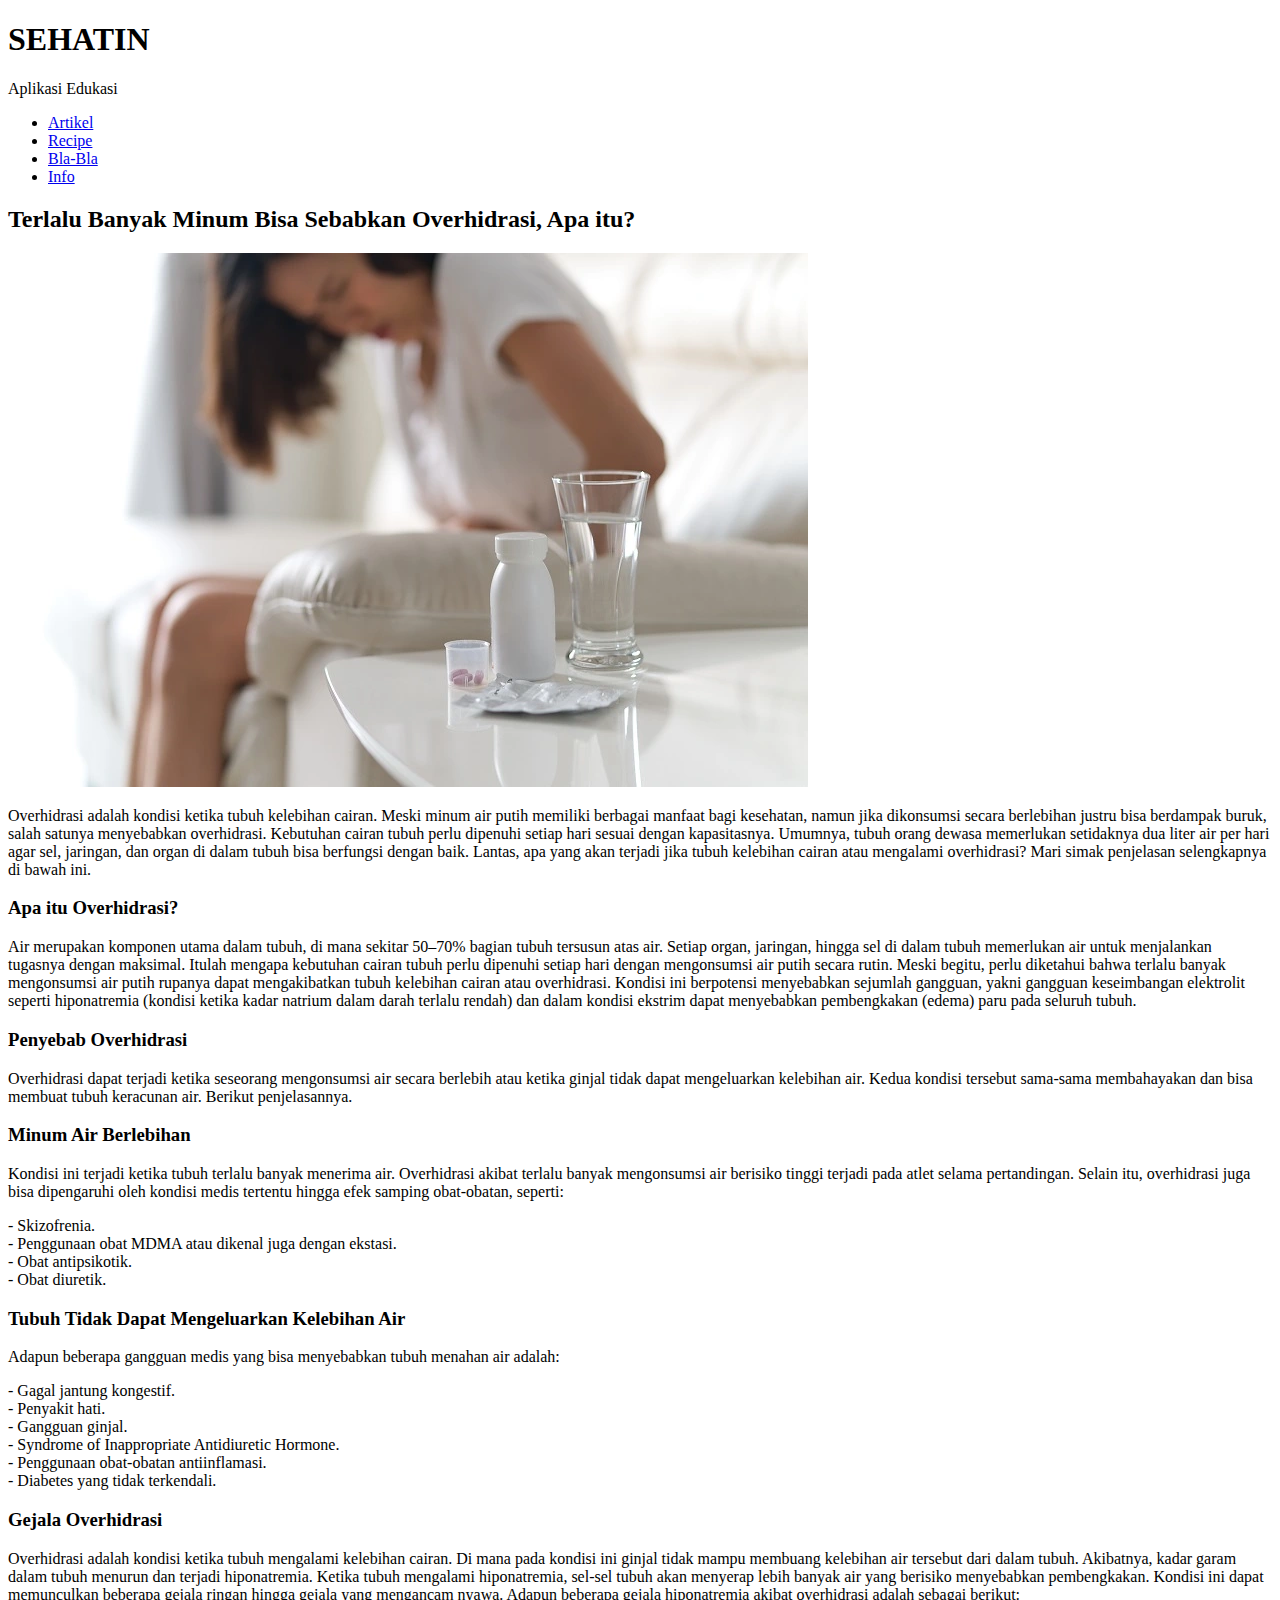
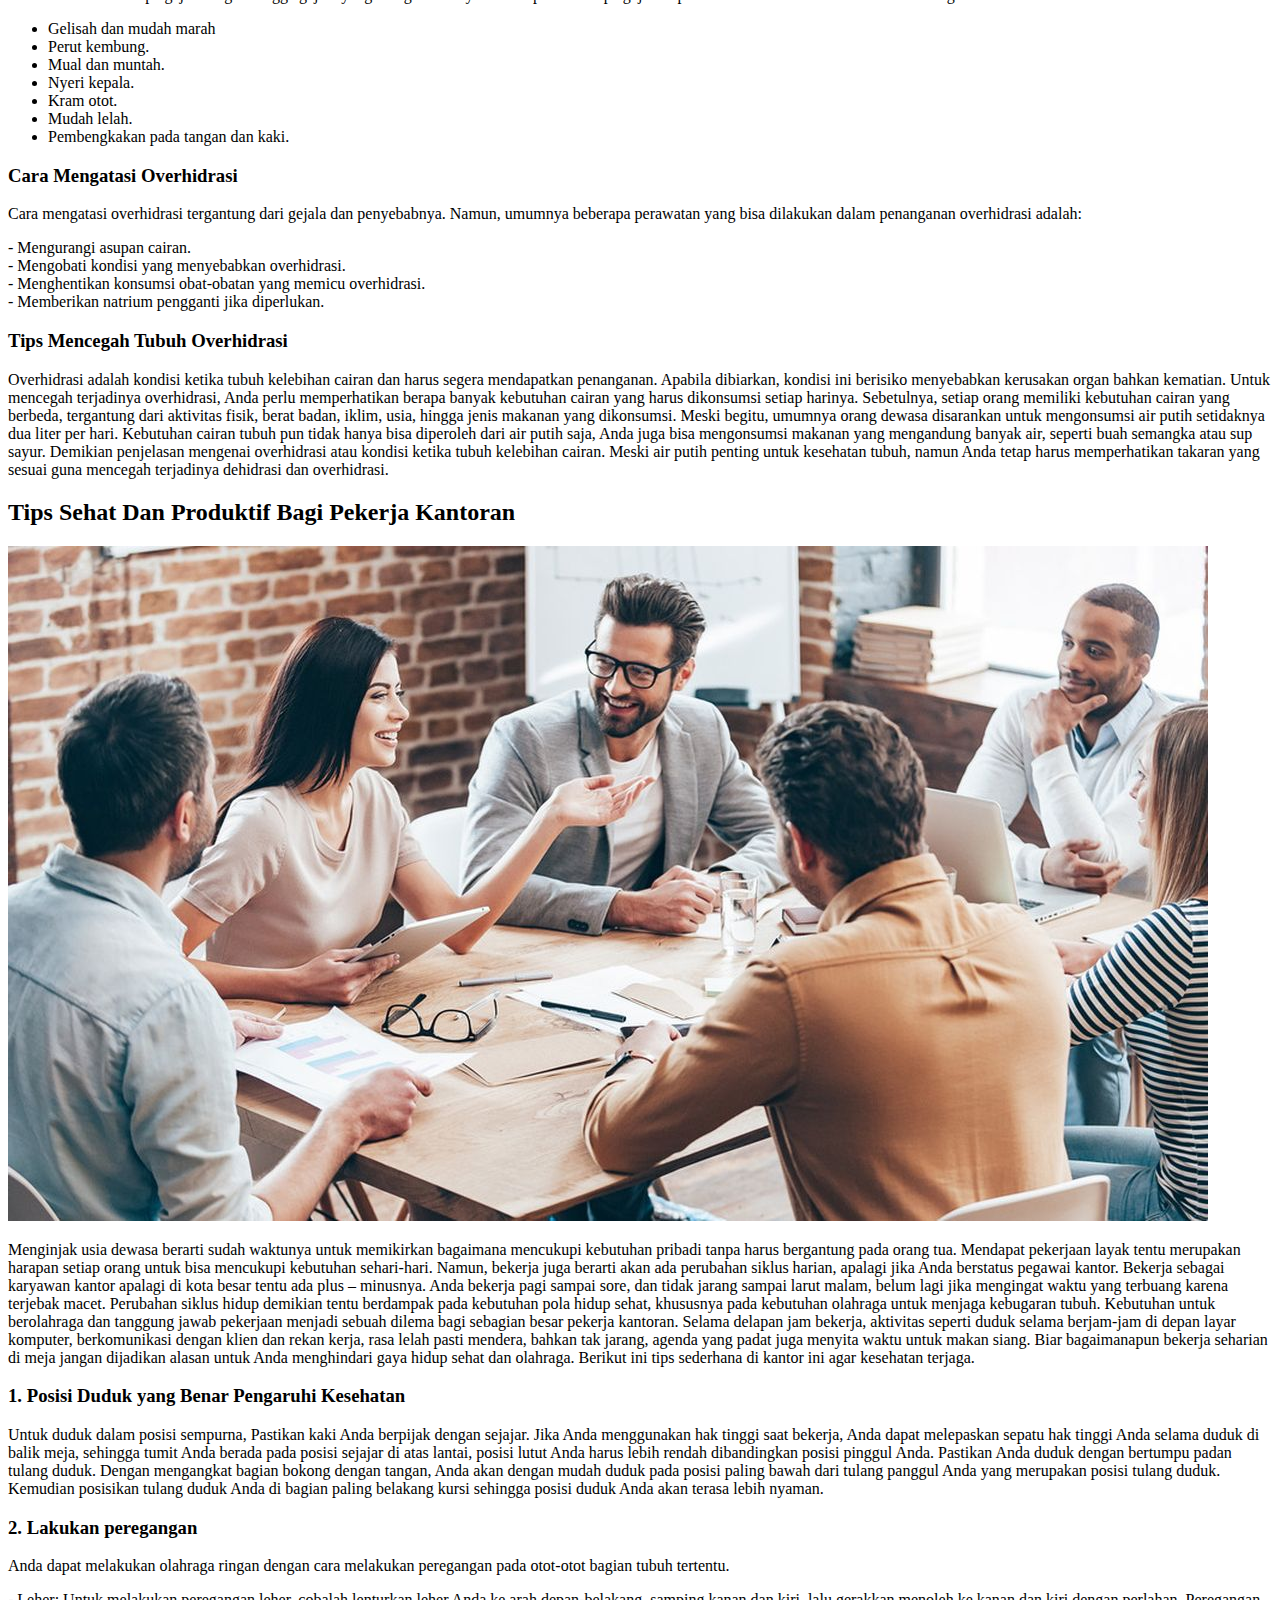
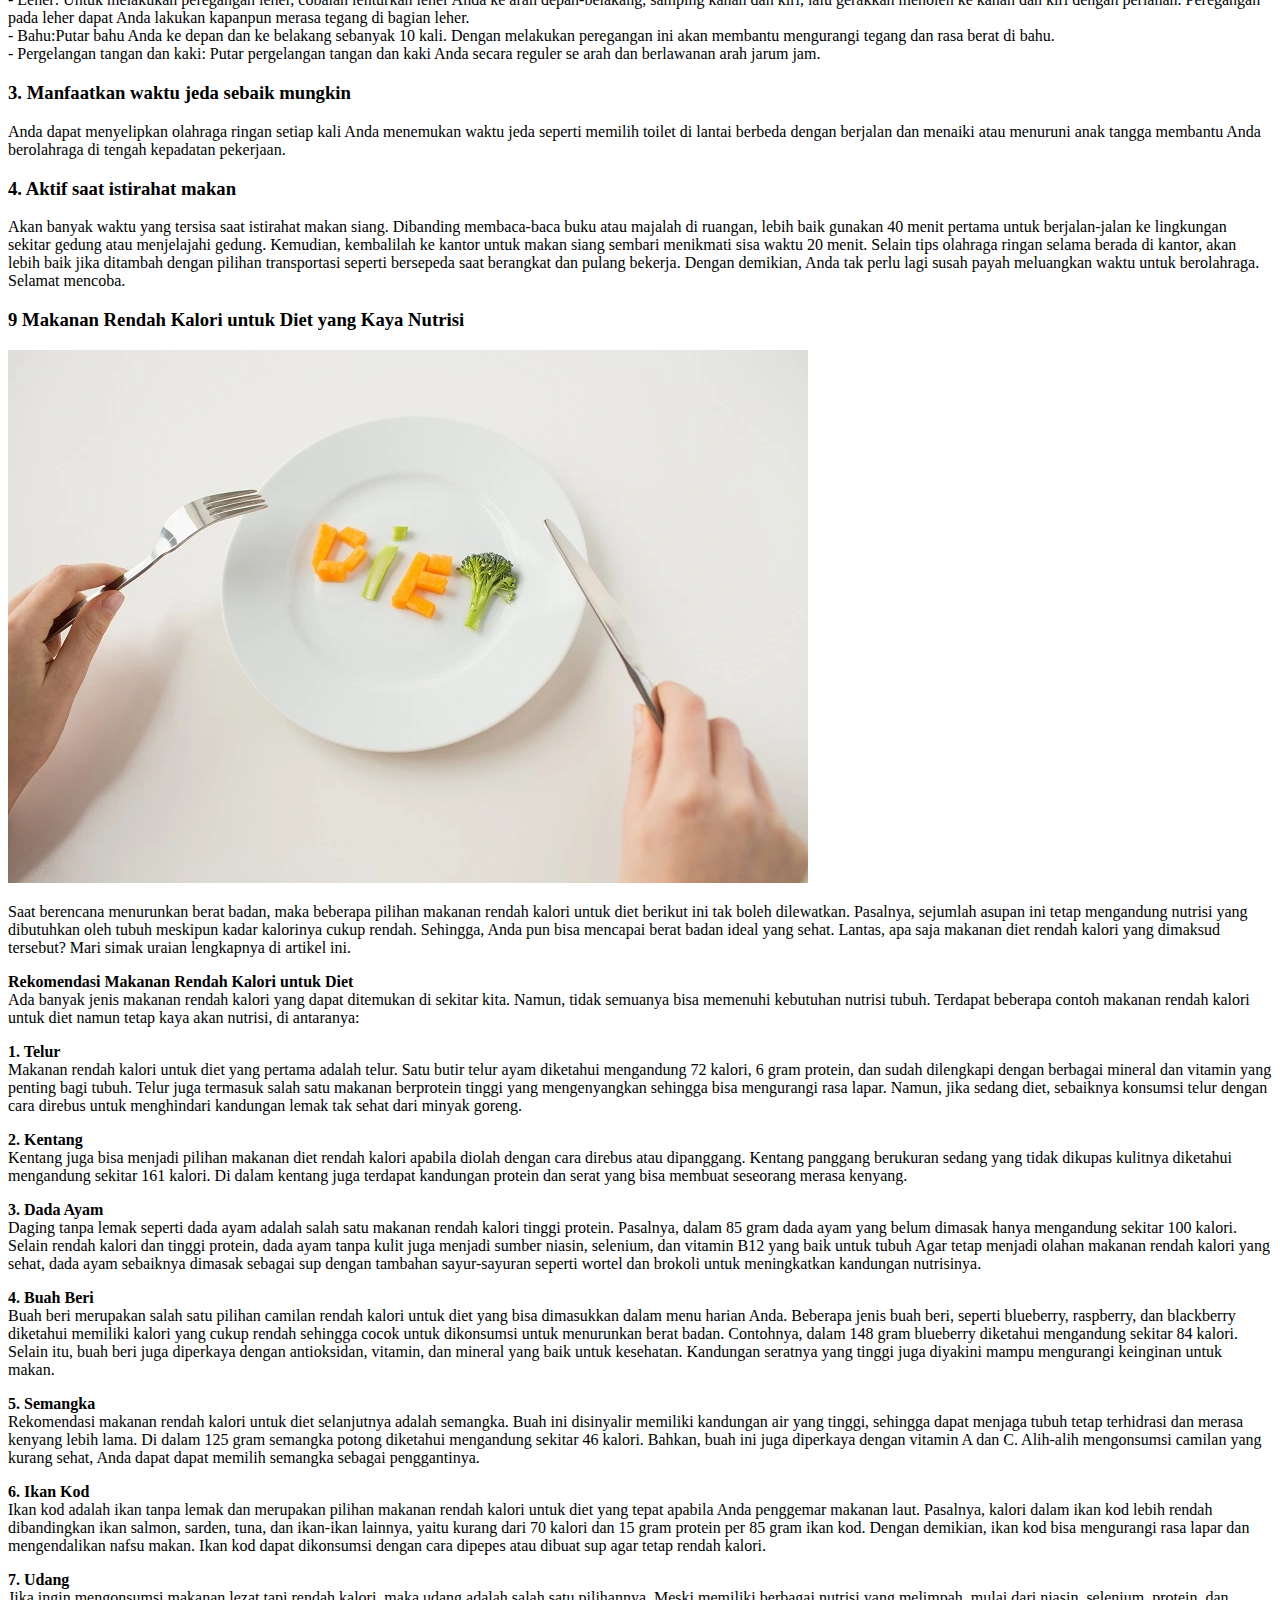
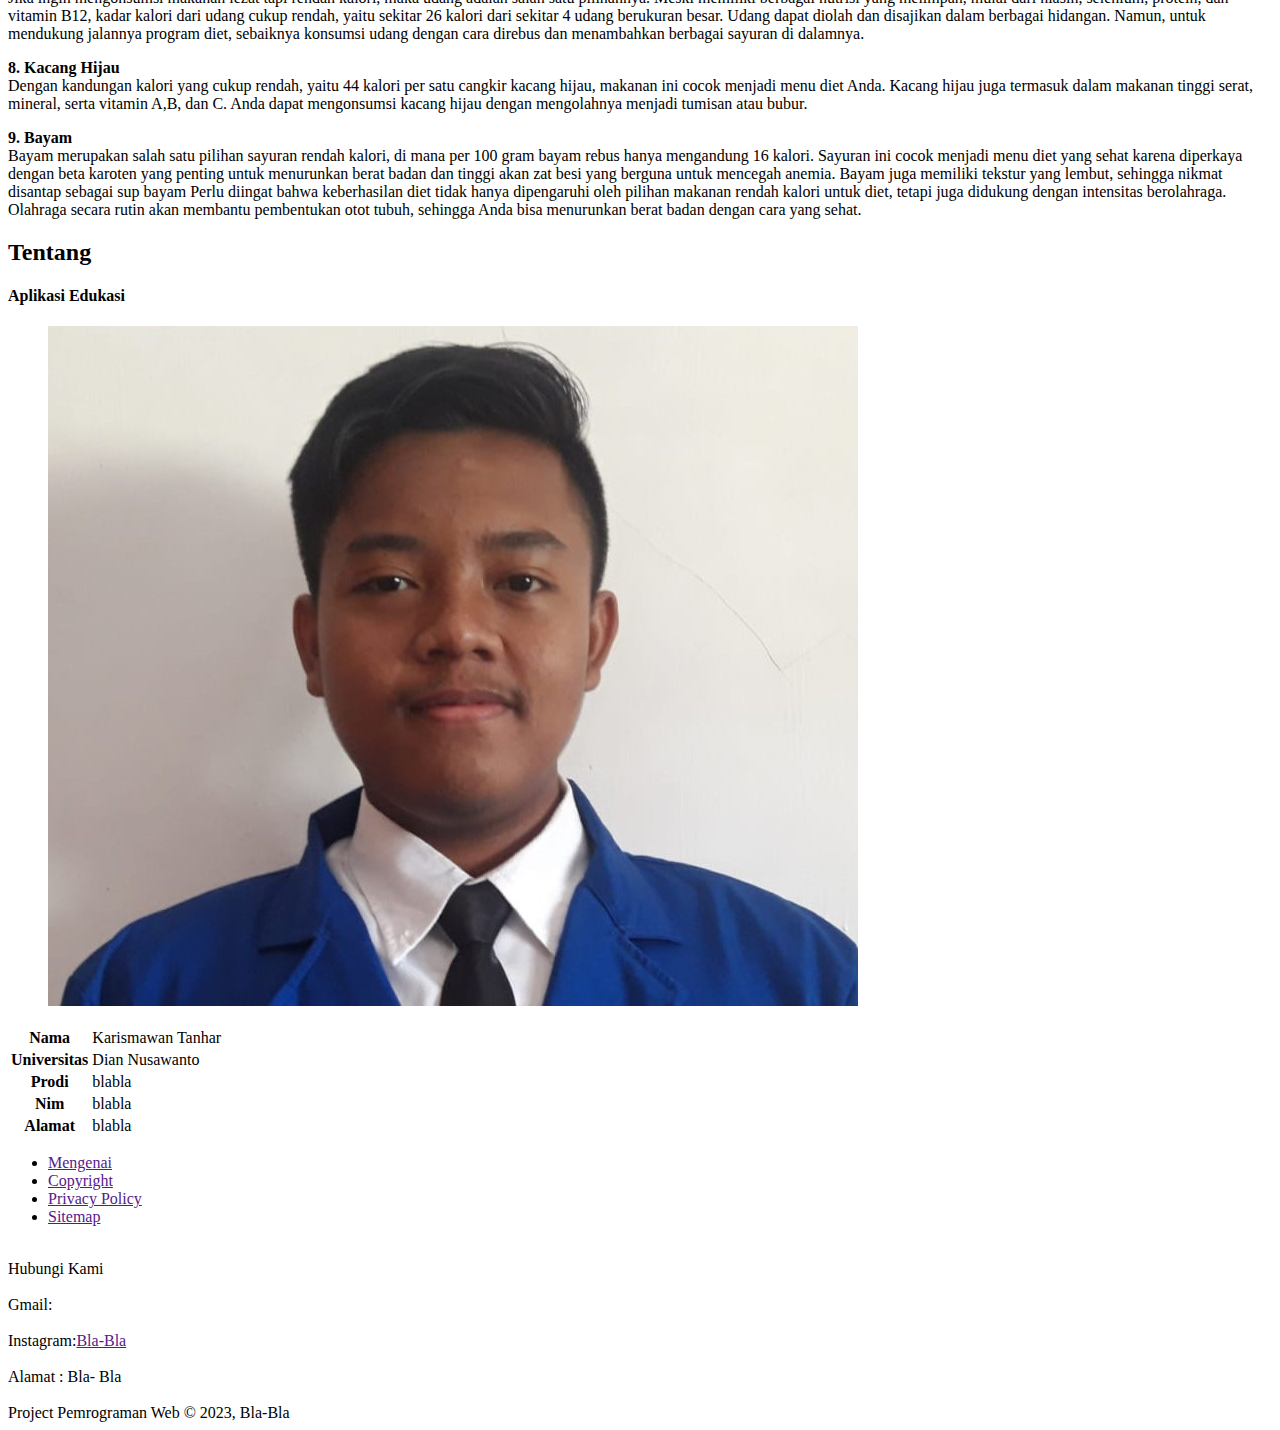
==== commit 99640d5f: "update html" ====
--- a/index.html
+++ b/index.html
@@ -4,174 +4,243 @@
     <meta charset="UTF-8" />
     <meta http-equiv="X-UA-Compatible" content="IE=edge" />
     <meta name="viewport" content="width=device-width, initial-scale=1.0" />
-    <link rel="stylesheet" href="style.css" />
+    <link rel="stylesheet" href="styles/style.css" />
     <title>SEHATIN</title>
   </head>
   <body>
     <header>
-      <h1>SEHATIN</h1>
+      <div class="jumbotron">
+        <h1>SEHATIN</h1>
+        <p>Aplikasi Edukasi</p>
+      </div>
+    <nav>
+    <ul>
+       <li><a href="#Artikel"> Artikel </a></li>
+       <li><a href="#">Recipe </a></li>
+       <li><a href="#">Bla-Bla </a></li>
+       <li><a href="#">Info </a></li>
+    </ul>
+    </nav>
     </header>
-    <nav>
-      <a href="#">Home</a>
-      <a href="#">About</a>
-      <a href="#article">Article</a>
-    </nav>
+
     <main>
-      <div class="container-conten">
-        <section id="description">
-          <h2>SEHATIN</h2>
-          <br />
-          <div>
-            <div>
+      <div id="contet">
+        <article id="Artikel" class="card">
+          <h2>Terlalu Banyak Minum Bisa Sebabkan Overhidrasi, Apa itu?</h2>
+            <img src="src/images/article-1.jpg" class="featured-image" alt="" />
               <p>
-                SELAMAT DATANG... Website ini memuat beberapa artikel yang tentunya berguna bagi kesehatan dan pola hidup anda. SELAMAT MEMBACA...
-              </p>
-            </div>
-          </div>
-        </section>
-        <div>
-          <h1 id="article" class="wisata">Article</h1>
-        </div>
-        <article class="container-item">
-          <div class="desc">
-            <img src="/src/images/article-1.jpg" alt="" />
-            <div class="isi-desc">
-              <h3>Terlalu Banyak Minum Bisa Sebabkan Overhidrasi, Apa itu?</h3>
-              <br />
-              <p>
-                Overhidrasi adalah kondisi ketika tubuh kelebihan cairan. Meski minum air putih memiliki berbagai manfaat bagi kesehatan, namun jika dikonsumsi secara berlebihan justru bisa berdampak buruk, salah satunya menyebabkan overhidrasi.<br/>
-                Kebutuhan cairan tubuh perlu dipenuhi setiap hari sesuai dengan kapasitasnya. Umumnya, tubuh orang dewasa memerlukan setidaknya dua liter air per hari agar sel, jaringan, dan organ di dalam tubuh bisa berfungsi dengan baik.\n\n<br/>
-                Lantas, apa yang akan terjadi jika tubuh kelebihan cairan atau mengalami overhidrasi? Mari simak penjelasan selengkapnya di bawah ini.<br/>
-                <b>Apa itu Overhidrasi?</b><br/>
-                Air merupakan komponen utama dalam tubuh, di mana sekitar 50–70% bagian tubuh tersusun atas air. Setiap organ, jaringan, hingga sel di dalam tubuh memerlukan air untuk menjalankan tugasnya dengan maksimal. Itulah mengapa kebutuhan cairan tubuh perlu dipenuhi setiap hari dengan mengonsumsi air putih secara rutin.<br/>
-                Meski begitu, perlu diketahui bahwa terlalu banyak mengonsumsi air putih rupanya dapat mengakibatkan tubuh kelebihan cairan atau overhidrasi. Kondisi ini berpotensi menyebabkan sejumlah gangguan, yakni gangguan keseimbangan elektrolit seperti hiponatremia (kondisi ketika kadar natrium dalam darah terlalu rendah) dan dalam kondisi ekstrim dapat menyebabkan pembengkakan (edema) paru pada seluruh tubuh.<br/>
-                <b>Penyebab Overhidrasi</b><br/>
-                Overhidrasi dapat terjadi ketika seseorang mengonsumsi air secara berlebih atau ketika ginjal tidak dapat mengeluarkan kelebihan air. Kedua kondisi tersebut sama-sama membahayakan dan bisa membuat tubuh keracunan air. Berikut penjelasannya.<br/>
-                <b>Minum Air Berlebihan</b><br/>
-                Kondisi ini terjadi ketika tubuh terlalu banyak menerima air. Overhidrasi akibat terlalu banyak mengonsumsi air berisiko tinggi terjadi pada atlet selama pertandingan. Selain itu, overhidrasi juga bisa dipengaruhi oleh kondisi medis tertentu hingga efek samping obat-obatan, seperti:<br/>
+                Overhidrasi adalah kondisi ketika tubuh kelebihan cairan. Meski minum air putih memiliki berbagai manfaat bagi kesehatan, namun jika dikonsumsi secara berlebihan justru bisa berdampak buruk, salah satunya menyebabkan overhidrasi.
+                Kebutuhan cairan tubuh perlu dipenuhi setiap hari sesuai dengan kapasitasnya. Umumnya, tubuh orang dewasa memerlukan setidaknya dua liter air per hari agar sel, jaringan, dan organ di dalam tubuh bisa berfungsi dengan baik.
+                Lantas, apa yang akan terjadi jika tubuh kelebihan cairan atau mengalami overhidrasi? Mari simak penjelasan selengkapnya di bawah ini.
+              </p>
+              <section>
+                <h3>Apa itu Overhidrasi?</h3>
+                <p>
+                Air merupakan komponen utama dalam tubuh, di mana sekitar 50–70% bagian tubuh tersusun atas air. Setiap organ, jaringan, hingga sel di dalam tubuh memerlukan air untuk menjalankan tugasnya dengan maksimal. Itulah mengapa kebutuhan cairan tubuh perlu dipenuhi setiap hari dengan mengonsumsi air putih secara rutin.
+                Meski begitu, perlu diketahui bahwa terlalu banyak mengonsumsi air putih rupanya dapat mengakibatkan tubuh kelebihan cairan atau overhidrasi. Kondisi ini berpotensi menyebabkan sejumlah gangguan, yakni gangguan keseimbangan elektrolit seperti hiponatremia (kondisi ketika kadar natrium dalam darah terlalu rendah) dan dalam kondisi ekstrim dapat menyebabkan pembengkakan (edema) paru pada seluruh tubuh.
+                </p>
+              </section>
+              <section>
+                <h3>Penyebab Overhidrasi</h3>
+                <p>
+                Overhidrasi dapat terjadi ketika seseorang mengonsumsi air secara berlebih atau ketika ginjal tidak dapat mengeluarkan kelebihan air. Kedua kondisi tersebut sama-sama membahayakan dan bisa membuat tubuh keracunan air. Berikut penjelasannya.
+                </p>
+              </section>
+              <section>
+                <h3>Minum Air Berlebihan</h3>
+                <p>
+                Kondisi ini terjadi ketika tubuh terlalu banyak menerima air. Overhidrasi akibat terlalu banyak mengonsumsi air berisiko tinggi terjadi pada atlet selama pertandingan. Selain itu, overhidrasi juga bisa dipengaruhi oleh kondisi medis tertentu hingga efek samping obat-obatan, seperti:
+                </p>
                 - Skizofrenia.<br/>
                 - Penggunaan obat MDMA atau dikenal juga dengan ekstasi.<br/>
                 - Obat antipsikotik.<br/>
                 - Obat diuretik.<br/>
-                <b>Tubuh Tidak Dapat Mengeluarkan Kelebihan Air</b><br/>
-                Adapun beberapa gangguan medis yang bisa menyebabkan tubuh menahan air adalah:<br/>
+              </section>
+              <section>
+                <h3>Tubuh Tidak Dapat Mengeluarkan Kelebihan Air</h3>
+                <p>
+                Adapun beberapa gangguan medis yang bisa menyebabkan tubuh menahan air adalah:</p>
                 - Gagal jantung kongestif.<br/>
                 - Penyakit hati.<br/>
                 - Gangguan ginjal.<br/>
                 - Syndrome of Inappropriate Antidiuretic Hormone.<br/>
                 - Penggunaan obat-obatan antiinflamasi.<br/>
                 - Diabetes yang tidak terkendali.<br/>
-                <b>Gejala Overhidrasi</b><br/>
-                Overhidrasi adalah kondisi ketika tubuh mengalami kelebihan cairan. Di mana pada kondisi ini ginjal tidak mampu membuang kelebihan air tersebut dari dalam tubuh. Akibatnya, kadar garam dalam tubuh menurun dan terjadi hiponatremia.<br/>
-                Ketika tubuh mengalami hiponatremia, sel-sel tubuh akan menyerap lebih banyak air yang berisiko menyebabkan pembengkakan. Kondisi ini dapat memunculkan beberapa gejala ringan hingga gejala yang mengancam nyawa.<br/>
-                Adapun beberapa gejala hiponatremia akibat overhidrasi adalah sebagai berikut:<br/>     
-                - Gelisah dan mudah marah<br/>
-                - Perut kembung.<br/>
-                - Mual dan muntah.<br/>
-                - Nyeri kepala.<br/>
-                - Kram otot.<br/>
-                - Mudah lelah.<br/>
-                - Pembengkakan pada tangan dan kaki.<br/>
-                <b>Cara Mengatasi Overhidrasi</b><br/>
-                Cara mengatasi overhidrasi tergantung dari gejala dan penyebabnya. Namun, umumnya beberapa perawatan yang bisa dilakukan dalam penanganan overhidrasi adalah:<br/>
+              </section>
+              <section>
+                <h3>Gejala Overhidrasi</h3>
+                <p>
+                Overhidrasi adalah kondisi ketika tubuh mengalami kelebihan cairan. Di mana pada kondisi ini ginjal tidak mampu membuang kelebihan air tersebut dari dalam tubuh. Akibatnya, kadar garam dalam tubuh menurun dan terjadi hiponatremia.
+                Ketika tubuh mengalami hiponatremia, sel-sel tubuh akan menyerap lebih banyak air yang berisiko menyebabkan pembengkakan. Kondisi ini dapat memunculkan beberapa gejala ringan hingga gejala yang mengancam nyawa.
+                Adapun beberapa gejala hiponatremia akibat overhidrasi adalah sebagai berikut:
+              </p>
+              <ul type="desc">   
+                <li>Gelisah dan mudah marah</li>
+                <li>Perut kembung.</li>
+                <li>Mual dan muntah.</li>
+                <li>Nyeri kepala.</li>
+                <li>Kram otot.</li>
+                <li>Mudah lelah.</li>
+                <li>Pembengkakan pada tangan dan kaki.</li>
+              </ul> 
+              </section>
+              <section>
+                <h3>Cara Mengatasi Overhidrasi</h3>
+                <p>
+                Cara mengatasi overhidrasi tergantung dari gejala dan penyebabnya. Namun, umumnya beberapa perawatan yang bisa dilakukan dalam penanganan overhidrasi adalah:</p>
                 - Mengurangi asupan cairan.<br/>
                 - Mengobati kondisi yang menyebabkan overhidrasi.<br/>
                 - Menghentikan konsumsi obat-obatan yang memicu overhidrasi.<br/>
                 - Memberikan natrium pengganti jika diperlukan.<br/>
-                <b>Tips Mencegah Tubuh Overhidrasi</b><br/>
-                Overhidrasi adalah kondisi ketika tubuh kelebihan cairan dan harus segera mendapatkan penanganan. Apabila dibiarkan, kondisi ini berisiko menyebabkan kerusakan organ bahkan kematian.<br/>
-                Untuk mencegah terjadinya overhidrasi, Anda perlu memperhatikan berapa banyak kebutuhan cairan yang harus dikonsumsi setiap harinya. Sebetulnya, setiap orang memiliki kebutuhan cairan yang berbeda, tergantung dari aktivitas fisik, berat badan, iklim, usia, hingga jenis makanan yang dikonsumsi.<br/>
-                Meski begitu, umumnya orang dewasa disarankan untuk mengonsumsi air putih setidaknya dua liter per hari. Kebutuhan cairan tubuh pun tidak hanya bisa diperoleh dari air putih saja, Anda juga bisa mengonsumsi makanan yang mengandung banyak air, seperti buah semangka atau sup sayur.<br/>
+              </section>
+              <section>
+                <h3>Tips Mencegah Tubuh Overhidrasi</h3>
+                <p>
+                Overhidrasi adalah kondisi ketika tubuh kelebihan cairan dan harus segera mendapatkan penanganan. Apabila dibiarkan, kondisi ini berisiko menyebabkan kerusakan organ bahkan kematian.
+                Untuk mencegah terjadinya overhidrasi, Anda perlu memperhatikan berapa banyak kebutuhan cairan yang harus dikonsumsi setiap harinya. Sebetulnya, setiap orang memiliki kebutuhan cairan yang berbeda, tergantung dari aktivitas fisik, berat badan, iklim, usia, hingga jenis makanan yang dikonsumsi.
+                Meski begitu, umumnya orang dewasa disarankan untuk mengonsumsi air putih setidaknya dua liter per hari. Kebutuhan cairan tubuh pun tidak hanya bisa diperoleh dari air putih saja, Anda juga bisa mengonsumsi makanan yang mengandung banyak air, seperti buah semangka atau sup sayur.
                 Demikian penjelasan mengenai overhidrasi atau kondisi ketika tubuh kelebihan cairan. Meski air putih penting untuk kesehatan tubuh, namun Anda tetap harus memperhatikan takaran yang sesuai guna mencegah terjadinya dehidrasi dan overhidrasi.
               </p>
-              <br />
-            </div>
-          </div>
+              </section>
         </article>
-        <article class="container-item">
-          <div class="desc">
-            <img src="src/images/article-2.jpg" alt="" />
-            <div class="isi-desc">
-              <h3>Tips Sehat Dan Produktif Bagi Pekerja Kantoran</h3>
-              <br/>
+        <article id="" class="card">
+          <h2>Tips Sehat Dan Produktif Bagi Pekerja Kantoran</h2>
+            <img src="src/images/article-2.jpg" class="featured-image" alt="" />
               <p>
-                Menginjak usia dewasa berarti sudah waktunya untuk memikirkan bagaimana mencukupi kebutuhan pribadi tanpa harus bergantung pada orang tua. Mendapat pekerjaan layak tentu merupakan harapan setiap orang untuk bisa mencukupi kebutuhan sehari-hari.<br/>
-                Namun, bekerja juga berarti akan ada perubahan siklus harian, apalagi jika Anda berstatus pegawai kantor. Bekerja sebagai karyawan kantor apalagi di kota besar tentu ada plus – minusnya. Anda bekerja pagi sampai sore, dan tidak jarang sampai larut malam, belum lagi jika mengingat waktu yang terbuang karena terjebak macet. Perubahan siklus hidup demikian tentu berdampak pada kebutuhan pola hidup sehat, khususnya pada kebutuhan olahraga untuk menjaga kebugaran tubuh.<br/>
-                Kebutuhan untuk berolahraga dan tanggung jawab pekerjaan menjadi sebuah dilema bagi sebagian besar pekerja kantoran. Selama delapan jam bekerja, aktivitas seperti duduk selama berjam-jam di depan layar komputer, berkomunikasi dengan klien dan rekan kerja, rasa lelah pasti mendera, bahkan tak jarang, agenda yang padat juga menyita waktu untuk makan siang.<br/>
-                Biar bagaimanapun bekerja seharian di meja jangan dijadikan alasan untuk Anda menghindari gaya hidup sehat dan olahraga. Berikut ini tips sederhana di kantor ini agar kesehatan terjaga.<br/>
-                <b>1. Posisi Duduk yang Benar Pengaruhi Kesehatan</b><br/>
-                Untuk duduk dalam posisi sempurna, Pastikan kaki Anda berpijak dengan sejajar. Jika Anda menggunakan hak tinggi saat bekerja, Anda dapat melepaskan sepatu hak tinggi Anda selama duduk di balik meja, sehingga tumit Anda berada pada posisi sejajar di atas lantai, posisi lutut Anda harus lebih rendah dibandingkan posisi pinggul Anda. Pastikan Anda duduk dengan bertumpu padan tulang duduk. Dengan mengangkat bagian bokong dengan tangan, Anda akan dengan mudah duduk pada posisi paling bawah dari tulang panggul Anda yang merupakan posisi tulang duduk. Kemudian posisikan tulang duduk Anda di bagian paling belakang kursi sehingga posisi duduk Anda akan terasa lebih nyaman.<br/>
-                <b>2. Lakukan peregangan</b><br/>
-                Anda dapat melakukan olahraga ringan dengan cara melakukan peregangan pada otot-otot bagian tubuh tertentu.<br/>
+                Menginjak usia dewasa berarti sudah waktunya untuk memikirkan bagaimana mencukupi kebutuhan pribadi tanpa harus bergantung pada orang tua. Mendapat pekerjaan layak tentu merupakan harapan setiap orang untuk bisa mencukupi kebutuhan sehari-hari.
+                Namun, bekerja juga berarti akan ada perubahan siklus harian, apalagi jika Anda berstatus pegawai kantor. Bekerja sebagai karyawan kantor apalagi di kota besar tentu ada plus – minusnya. Anda bekerja pagi sampai sore, dan tidak jarang sampai larut malam, belum lagi jika mengingat waktu yang terbuang karena terjebak macet. Perubahan siklus hidup demikian tentu berdampak pada kebutuhan pola hidup sehat, khususnya pada kebutuhan olahraga untuk menjaga kebugaran tubuh.
+                Kebutuhan untuk berolahraga dan tanggung jawab pekerjaan menjadi sebuah dilema bagi sebagian besar pekerja kantoran. Selama delapan jam bekerja, aktivitas seperti duduk selama berjam-jam di depan layar komputer, berkomunikasi dengan klien dan rekan kerja, rasa lelah pasti mendera, bahkan tak jarang, agenda yang padat juga menyita waktu untuk makan siang.
+                Biar bagaimanapun bekerja seharian di meja jangan dijadikan alasan untuk Anda menghindari gaya hidup sehat dan olahraga. Berikut ini tips sederhana di kantor ini agar kesehatan terjaga.
+              </p>
+              <section>
+                <h3>1. Posisi Duduk yang Benar Pengaruhi Kesehatan</h3>
+                <p>
+                Untuk duduk dalam posisi sempurna, Pastikan kaki Anda berpijak dengan sejajar. Jika Anda menggunakan hak tinggi saat bekerja, Anda dapat melepaskan sepatu hak tinggi Anda selama duduk di balik meja, sehingga tumit Anda berada pada posisi sejajar di atas lantai, posisi lutut Anda harus lebih rendah dibandingkan posisi pinggul Anda. Pastikan Anda duduk dengan bertumpu padan tulang duduk. Dengan mengangkat bagian bokong dengan tangan, Anda akan dengan mudah duduk pada posisi paling bawah dari tulang panggul Anda yang merupakan posisi tulang duduk. Kemudian posisikan tulang duduk Anda di bagian paling belakang kursi sehingga posisi duduk Anda akan terasa lebih nyaman.
+                </p>
+                <h3>2. Lakukan peregangan</h3>
+                <p>
+                Anda dapat melakukan olahraga ringan dengan cara melakukan peregangan pada otot-otot bagian tubuh tertentu.
+                </p>
+                <p>
                 - Leher: Untuk melakukan peregangan leher, cobalah lenturkan leher Anda ke arah depan-belakang, samping kanan dan kiri, lalu gerakkan menoleh ke kanan dan kiri dengan perlahan. Peregangan pada leher dapat Anda lakukan kapanpun merasa tegang di bagian leher.<br/>
                 - Bahu:Putar bahu Anda ke depan dan ke belakang sebanyak 10 kali. Dengan melakukan peregangan ini akan membantu mengurangi tegang dan rasa berat di bahu.<br/>
                 - Pergelangan tangan dan kaki: Putar pergelangan tangan dan kaki Anda secara reguler se arah dan berlawanan arah jarum jam.<br/>
-                <b>3. Manfaatkan waktu jeda sebaik mungkin</b><br/>
-                Anda dapat menyelipkan olahraga ringan setiap kali Anda menemukan waktu jeda seperti memilih toilet di lantai berbeda dengan berjalan dan menaiki atau menuruni anak tangga membantu Anda berolahraga di tengah kepadatan pekerjaan.<br/>
-                <b>4. Aktif saat istirahat makan</b><br/>
-                Akan banyak waktu yang tersisa saat istirahat makan siang. Dibanding membaca-baca buku atau majalah di ruangan, lebih baik gunakan 40 menit pertama untuk berjalan-jalan ke lingkungan sekitar gedung atau menjelajahi gedung. Kemudian, kembalilah ke kantor untuk makan siang sembari menikmati sisa waktu 20 menit.<br/>
+                </p>
+                <h3>3. Manfaatkan waktu jeda sebaik mungkin</h3>
+                <p>
+                Anda dapat menyelipkan olahraga ringan setiap kali Anda menemukan waktu jeda seperti memilih toilet di lantai berbeda dengan berjalan dan menaiki atau menuruni anak tangga membantu Anda berolahraga di tengah kepadatan pekerjaan.
+                </p>
+                <h3>4. Aktif saat istirahat makan</h3>
+                <p>
+                Akan banyak waktu yang tersisa saat istirahat makan siang. Dibanding membaca-baca buku atau majalah di ruangan, lebih baik gunakan 40 menit pertama untuk berjalan-jalan ke lingkungan sekitar gedung atau menjelajahi gedung. Kemudian, kembalilah ke kantor untuk makan siang sembari menikmati sisa waktu 20 menit.
                 Selain tips olahraga ringan selama berada di kantor, akan lebih baik jika ditambah dengan pilihan transportasi seperti bersepeda saat berangkat dan pulang bekerja. Dengan demikian, Anda tak perlu lagi susah payah meluangkan waktu untuk berolahraga. Selamat mencoba.
-              </p>
-              <br />
-            </div>
-          </div>
+                </p>
+              </section>
         </article>
-        <article class="container-item">
-          <div class="desc">
-            <img src="src/images/article-3.jpg" alt="" />
-            <div class="isi-desc">
-              <h3>9 Makanan Rendah Kalori untuk Diet yang Kaya Nutrisi</h3>
-              <br />
+          <article id="" class="card">
+            <h3>9 Makanan Rendah Kalori untuk Diet yang Kaya Nutrisi</h3>
+            <img src="src/images/article-3.jpg" class="featured-image"alt="" />
               <p>
-                Saat berencana menurunkan berat badan, maka beberapa pilihan makanan rendah kalori untuk diet berikut ini tak boleh dilewatkan. Pasalnya, sejumlah asupan ini tetap mengandung nutrisi yang dibutuhkan oleh tubuh meskipun kadar kalorinya cukup rendah. Sehingga, Anda pun bisa mencapai berat badan ideal yang sehat.<br/>
-                Lantas, apa saja makanan diet rendah kalori yang dimaksud tersebut? Mari simak uraian lengkapnya di artikel ini.<br/>
+                Saat berencana menurunkan berat badan, maka beberapa pilihan makanan rendah kalori untuk diet berikut ini tak boleh dilewatkan. Pasalnya, sejumlah asupan ini tetap mengandung nutrisi yang dibutuhkan oleh tubuh meskipun kadar kalorinya cukup rendah. Sehingga, Anda pun bisa mencapai berat badan ideal yang sehat.
+                Lantas, apa saja makanan diet rendah kalori yang dimaksud tersebut? Mari simak uraian lengkapnya di artikel ini.
+              </p>
                 <b>Rekomendasi Makanan Rendah Kalori untuk Diet</b><br/>
                 Ada banyak jenis makanan rendah kalori yang dapat ditemukan di sekitar kita. Namun, tidak semuanya bisa memenuhi kebutuhan nutrisi tubuh. Terdapat beberapa contoh makanan rendah kalori untuk diet namun tetap kaya akan nutrisi, di antaranya:<br/>
+                <p>
                 <b>1. Telur</b><br/>
-                Makanan rendah kalori untuk diet yang pertama adalah telur. Satu butir telur ayam diketahui mengandung 72 kalori, 6 gram protein, dan sudah dilengkapi dengan berbagai mineral dan vitamin yang penting bagi tubuh.<br/>
-                Telur juga termasuk salah satu makanan berprotein tinggi yang mengenyangkan sehingga bisa mengurangi rasa lapar. Namun, jika sedang diet, sebaiknya konsumsi telur dengan cara direbus untuk menghindari kandungan lemak tak sehat dari minyak goreng.<br/>
+                Makanan rendah kalori untuk diet yang pertama adalah telur. Satu butir telur ayam diketahui mengandung 72 kalori, 6 gram protein, dan sudah dilengkapi dengan berbagai mineral dan vitamin yang penting bagi tubuh.
+                Telur juga termasuk salah satu makanan berprotein tinggi yang mengenyangkan sehingga bisa mengurangi rasa lapar. Namun, jika sedang diet, sebaiknya konsumsi telur dengan cara direbus untuk menghindari kandungan lemak tak sehat dari minyak goreng.
+                </p>
+                <p>
                 <b>2. Kentang</b><br/>
-                Kentang juga bisa menjadi pilihan makanan diet rendah kalori apabila diolah dengan cara direbus atau dipanggang. Kentang panggang berukuran sedang yang tidak dikupas kulitnya diketahui mengandung sekitar 161 kalori. Di dalam kentang juga terdapat kandungan protein dan serat yang bisa membuat seseorang merasa kenyang.<br/>
+                Kentang juga bisa menjadi pilihan makanan diet rendah kalori apabila diolah dengan cara direbus atau dipanggang. Kentang panggang berukuran sedang yang tidak dikupas kulitnya diketahui mengandung sekitar 161 kalori. Di dalam kentang juga terdapat kandungan protein dan serat yang bisa membuat seseorang merasa kenyang.
+                </p>
+                <p>
                 <b>3. Dada Ayam</b><br/>
-                Daging tanpa lemak seperti dada ayam adalah salah satu makanan rendah kalori tinggi protein. Pasalnya, dalam 85 gram dada ayam yang belum dimasak hanya mengandung sekitar 100 kalori. Selain rendah kalori dan tinggi protein, dada ayam tanpa kulit juga menjadi sumber niasin, selenium, dan vitamin B12 yang baik untuk tubuh<br/>
-                Agar tetap menjadi olahan makanan rendah kalori yang sehat, dada ayam sebaiknya dimasak sebagai sup dengan tambahan sayur-sayuran seperti wortel dan brokoli untuk meningkatkan kandungan nutrisinya.<br/>
+                Daging tanpa lemak seperti dada ayam adalah salah satu makanan rendah kalori tinggi protein. Pasalnya, dalam 85 gram dada ayam yang belum dimasak hanya mengandung sekitar 100 kalori. Selain rendah kalori dan tinggi protein, dada ayam tanpa kulit juga menjadi sumber niasin, selenium, dan vitamin B12 yang baik untuk tubuh
+                Agar tetap menjadi olahan makanan rendah kalori yang sehat, dada ayam sebaiknya dimasak sebagai sup dengan tambahan sayur-sayuran seperti wortel dan brokoli untuk meningkatkan kandungan nutrisinya.
+                </p>
+                  <p>
                 <b>4. Buah Beri</b><br/>
-                Buah beri merupakan salah satu pilihan camilan rendah kalori untuk diet yang bisa dimasukkan dalam menu harian Anda. Beberapa jenis buah beri, seperti blueberry, raspberry, dan blackberry diketahui memiliki kalori yang cukup rendah sehingga cocok untuk dikonsumsi untuk menurunkan berat badan.<br/>
-                Contohnya, dalam 148 gram blueberry diketahui mengandung sekitar 84 kalori. Selain itu, buah beri juga diperkaya dengan antioksidan, vitamin, dan mineral yang baik untuk kesehatan. Kandungan seratnya yang tinggi juga diyakini mampu mengurangi keinginan untuk makan.<br/>
+                Buah beri merupakan salah satu pilihan camilan rendah kalori untuk diet yang bisa dimasukkan dalam menu harian Anda. Beberapa jenis buah beri, seperti blueberry, raspberry, dan blackberry diketahui memiliki kalori yang cukup rendah sehingga cocok untuk dikonsumsi untuk menurunkan berat badan.
+                Contohnya, dalam 148 gram blueberry diketahui mengandung sekitar 84 kalori. Selain itu, buah beri juga diperkaya dengan antioksidan, vitamin, dan mineral yang baik untuk kesehatan. Kandungan seratnya yang tinggi juga diyakini mampu mengurangi keinginan untuk makan.
+              </p>
+                  <p>
                 <b>5. Semangka</b><br/>
-                Rekomendasi makanan rendah kalori untuk diet selanjutnya adalah semangka. Buah ini disinyalir memiliki kandungan air yang tinggi, sehingga dapat menjaga tubuh tetap terhidrasi dan merasa kenyang lebih lama.<br/>
-                Di dalam 125 gram semangka potong diketahui mengandung sekitar 46 kalori. Bahkan, buah ini juga diperkaya dengan vitamin A dan C. Alih-alih mengonsumsi camilan yang kurang sehat, Anda dapat dapat memilih semangka sebagai penggantinya.<br/>
+                Rekomendasi makanan rendah kalori untuk diet selanjutnya adalah semangka. Buah ini disinyalir memiliki kandungan air yang tinggi, sehingga dapat menjaga tubuh tetap terhidrasi dan merasa kenyang lebih lama.
+                Di dalam 125 gram semangka potong diketahui mengandung sekitar 46 kalori. Bahkan, buah ini juga diperkaya dengan vitamin A dan C. Alih-alih mengonsumsi camilan yang kurang sehat, Anda dapat dapat memilih semangka sebagai penggantinya.
+                  </p>
+                  <p>
                 <b>6. Ikan Kod</b><br/>
-                Ikan kod adalah ikan tanpa lemak dan merupakan pilihan makanan rendah kalori untuk diet yang tepat apabila Anda penggemar makanan laut. Pasalnya, kalori dalam ikan kod lebih rendah dibandingkan ikan salmon, sarden, tuna, dan ikan-ikan lainnya, yaitu kurang dari 70 kalori dan 15 gram protein per 85 gram ikan kod.<br/>
-                Dengan demikian, ikan kod bisa mengurangi rasa lapar dan mengendalikan nafsu makan. Ikan kod dapat dikonsumsi dengan cara dipepes atau dibuat sup agar tetap rendah kalori.<br/>
+                Ikan kod adalah ikan tanpa lemak dan merupakan pilihan makanan rendah kalori untuk diet yang tepat apabila Anda penggemar makanan laut. Pasalnya, kalori dalam ikan kod lebih rendah dibandingkan ikan salmon, sarden, tuna, dan ikan-ikan lainnya, yaitu kurang dari 70 kalori dan 15 gram protein per 85 gram ikan kod.
+                Dengan demikian, ikan kod bisa mengurangi rasa lapar dan mengendalikan nafsu makan. Ikan kod dapat dikonsumsi dengan cara dipepes atau dibuat sup agar tetap rendah kalori.
+                  </p>
+                  <p>
                 <b>7. Udang</b><br/>
-                Jika ingin mengonsumsi makanan lezat tapi rendah kalori, maka udang adalah salah satu pilihannya. Meski memiliki berbagai nutrisi yang melimpah, mulai dari niasin, selenium, protein, dan vitamin B12, kadar kalori dari udang cukup rendah, yaitu sekitar 26 kalori dari sekitar 4 udang berukuran besar.<br/>
-                Udang dapat diolah dan disajikan dalam berbagai hidangan. Namun, untuk mendukung jalannya program diet, sebaiknya konsumsi udang dengan cara direbus dan menambahkan berbagai sayuran di dalamnya.<br/>
+                Jika ingin mengonsumsi makanan lezat tapi rendah kalori, maka udang adalah salah satu pilihannya. Meski memiliki berbagai nutrisi yang melimpah, mulai dari niasin, selenium, protein, dan vitamin B12, kadar kalori dari udang cukup rendah, yaitu sekitar 26 kalori dari sekitar 4 udang berukuran besar.
+                Udang dapat diolah dan disajikan dalam berbagai hidangan. Namun, untuk mendukung jalannya program diet, sebaiknya konsumsi udang dengan cara direbus dan menambahkan berbagai sayuran di dalamnya.
+                  </p>
+                  <p>
                 <b>8. Kacang Hijau</b><br/>
-                Dengan kandungan kalori yang cukup rendah, yaitu 44 kalori per satu cangkir kacang hijau, makanan ini cocok menjadi menu diet Anda. Kacang hijau juga termasuk dalam makanan tinggi serat, mineral, serta vitamin A,B, dan C. Anda dapat mengonsumsi kacang hijau dengan mengolahnya menjadi tumisan atau bubur.<br/>
+                Dengan kandungan kalori yang cukup rendah, yaitu 44 kalori per satu cangkir kacang hijau, makanan ini cocok menjadi menu diet Anda. Kacang hijau juga termasuk dalam makanan tinggi serat, mineral, serta vitamin A,B, dan C. Anda dapat mengonsumsi kacang hijau dengan mengolahnya menjadi tumisan atau bubur.
+                  </p>
+                  <p>
                 <b>9. Bayam</b><br/>
-                Bayam merupakan salah satu pilihan sayuran rendah kalori, di mana per 100 gram bayam rebus hanya mengandung 16 kalori. Sayuran ini cocok menjadi menu diet yang sehat karena diperkaya dengan beta karoten yang penting untuk menurunkan berat badan dan tinggi akan zat besi yang berguna untuk mencegah anemia. Bayam juga memiliki tekstur yang lembut, sehingga nikmat disantap sebagai sup bayam<br/>
+                Bayam merupakan salah satu pilihan sayuran rendah kalori, di mana per 100 gram bayam rebus hanya mengandung 16 kalori. Sayuran ini cocok menjadi menu diet yang sehat karena diperkaya dengan beta karoten yang penting untuk menurunkan berat badan dan tinggi akan zat besi yang berguna untuk mencegah anemia. Bayam juga memiliki tekstur yang lembut, sehingga nikmat disantap sebagai sup bayam
                 Perlu diingat bahwa keberhasilan diet tidak hanya dipengaruhi oleh pilihan makanan rendah kalori untuk diet, tetapi juga didukung dengan intensitas berolahraga. Olahraga secara rutin akan membantu pembentukan otot tubuh, sehingga Anda bisa menurunkan berat badan dengan cara yang sehat.
-              </p>
-              <br />
-            </div>
-          </div>
+                </P>
+              </p>
+        </article>       
+      </div>
+
+      <aside id="#">
+        <article class="profile card">
+          <header>
+            <h2 id="info">Tentang</h2>
+            <h4>Aplikasi Edukasi</h4>
+            <figure>
+              <img src="src/images/tanhar (2).jpeg" alt="" />
+            </figure>
+          </header>
+          <section>
+            <table>
+              <tr>
+                 <th>Nama</th>
+                 <td>Karismawan Tanhar</td>
+              </tr>
+              <tr>
+                 <th>Universitas</th>
+                 <td>Dian Nusawanto</td>
+              </tr>
+              <tr>
+                 <th>Prodi</th>
+                 <td>blabla</td>
+              </tr>
+              <tr>
+                <th>Nim</th>
+                <td>blabla</td>
+             </tr>
+              <tr>
+                 <th>Alamat</th>
+                 <td>blabla</td>
+              </tr>
+          </table>
+          </section>
         </article>
-      </div>
-      <aside>
-        <div class="container-data">
-          <img src="src/images/tanhar (2).jpeg" alt="" />
-          <div>
-            <br />
-            <p>Khrismawan Tanhar</p>
-            <p>Universitas: Universitas Dian Nuswantoro</p>
-            <br />
-          </div>
-        </div>
       </aside>
     </main>
     <footer>
-      <p>Copyright &copy;2023 Sehatin</p>
+      <ul>
+        <li><a href="">Mengenai</a></li>
+        <li><a href="">Copyright</a></li>
+        <li><a href="">Privacy Policy</a></li>
+        <li><a href="">Sitemap</a></li>
+      </ul> 
+      <br>Hubungi Kami</br>
+      <br>Gmail:<a href=""></a></br>
+      <br>Instagram:<a href="">Bla-Bla</a></br>
+      <br> Alamat : Bla- Bla</br>
+      <br>Project Pemrograman Web &#169; 2023, Bla-Bla</br>
     </footer>
   </body>
 </html>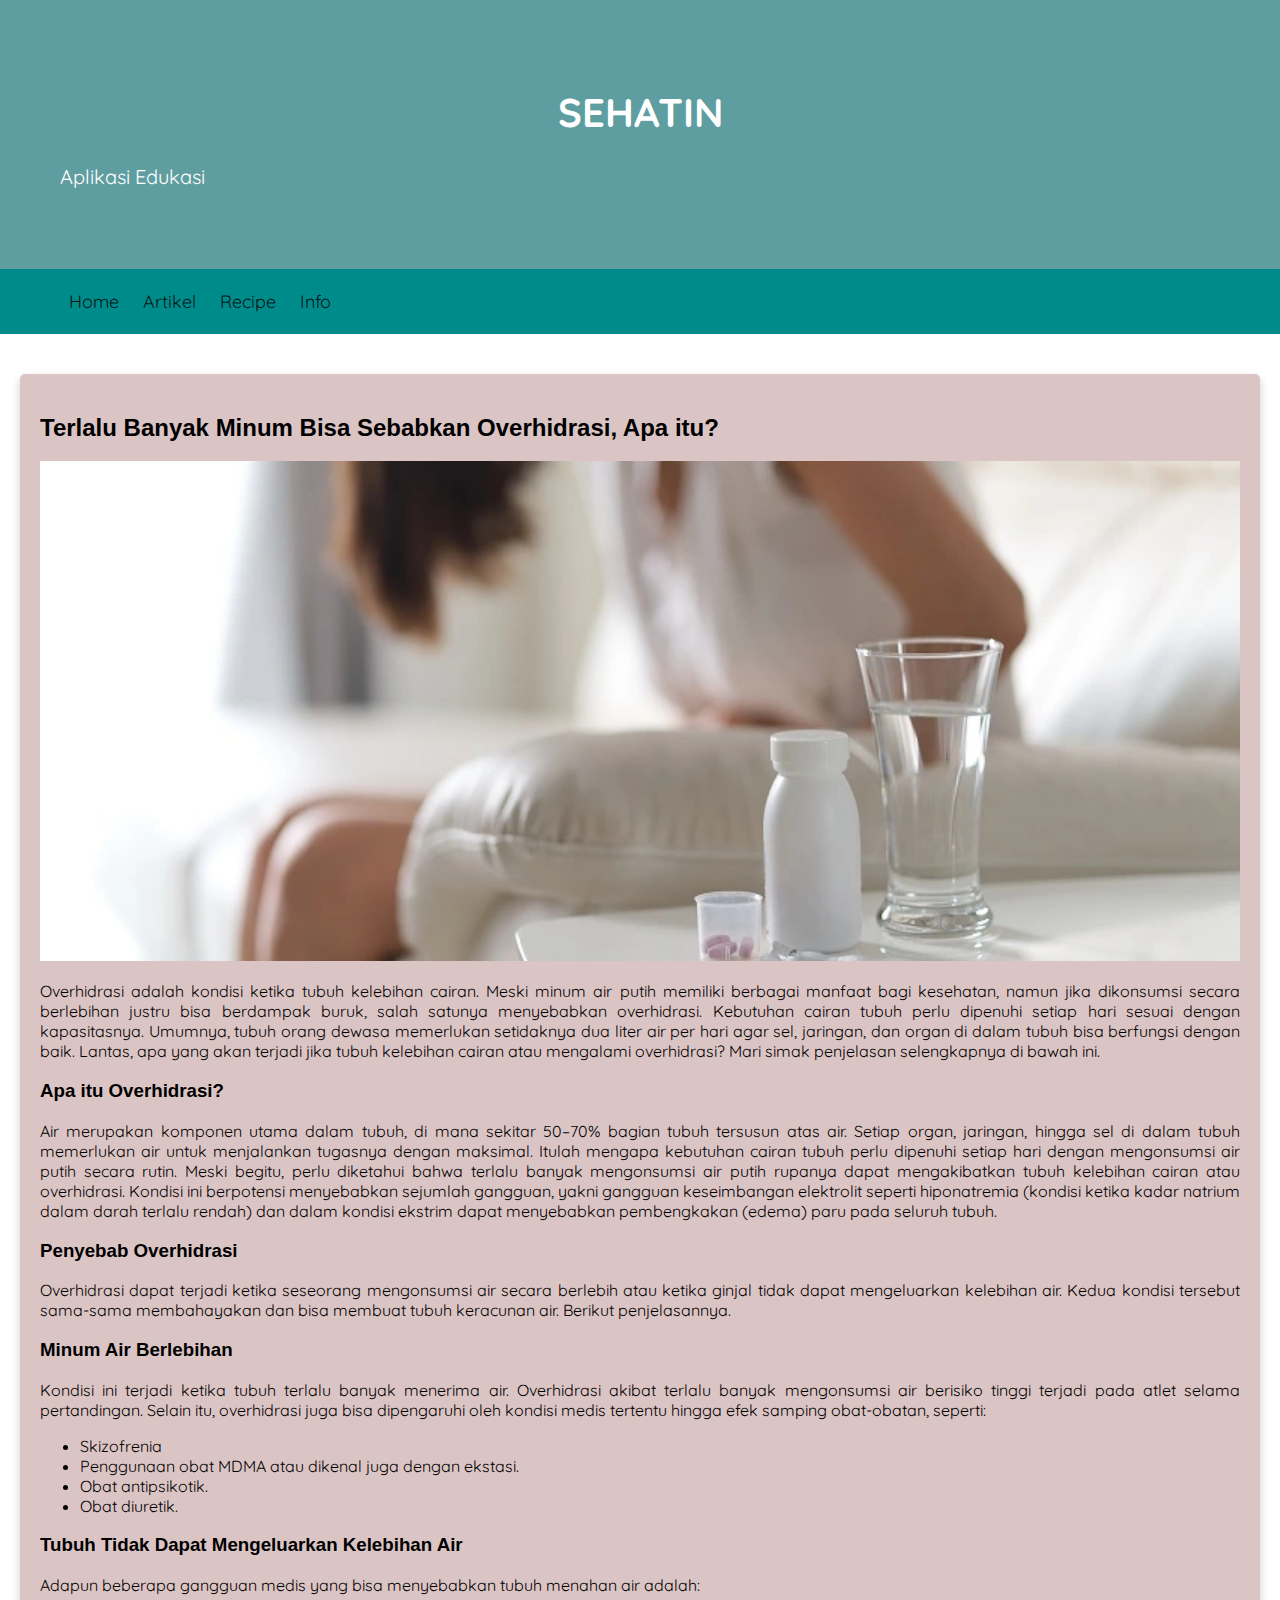
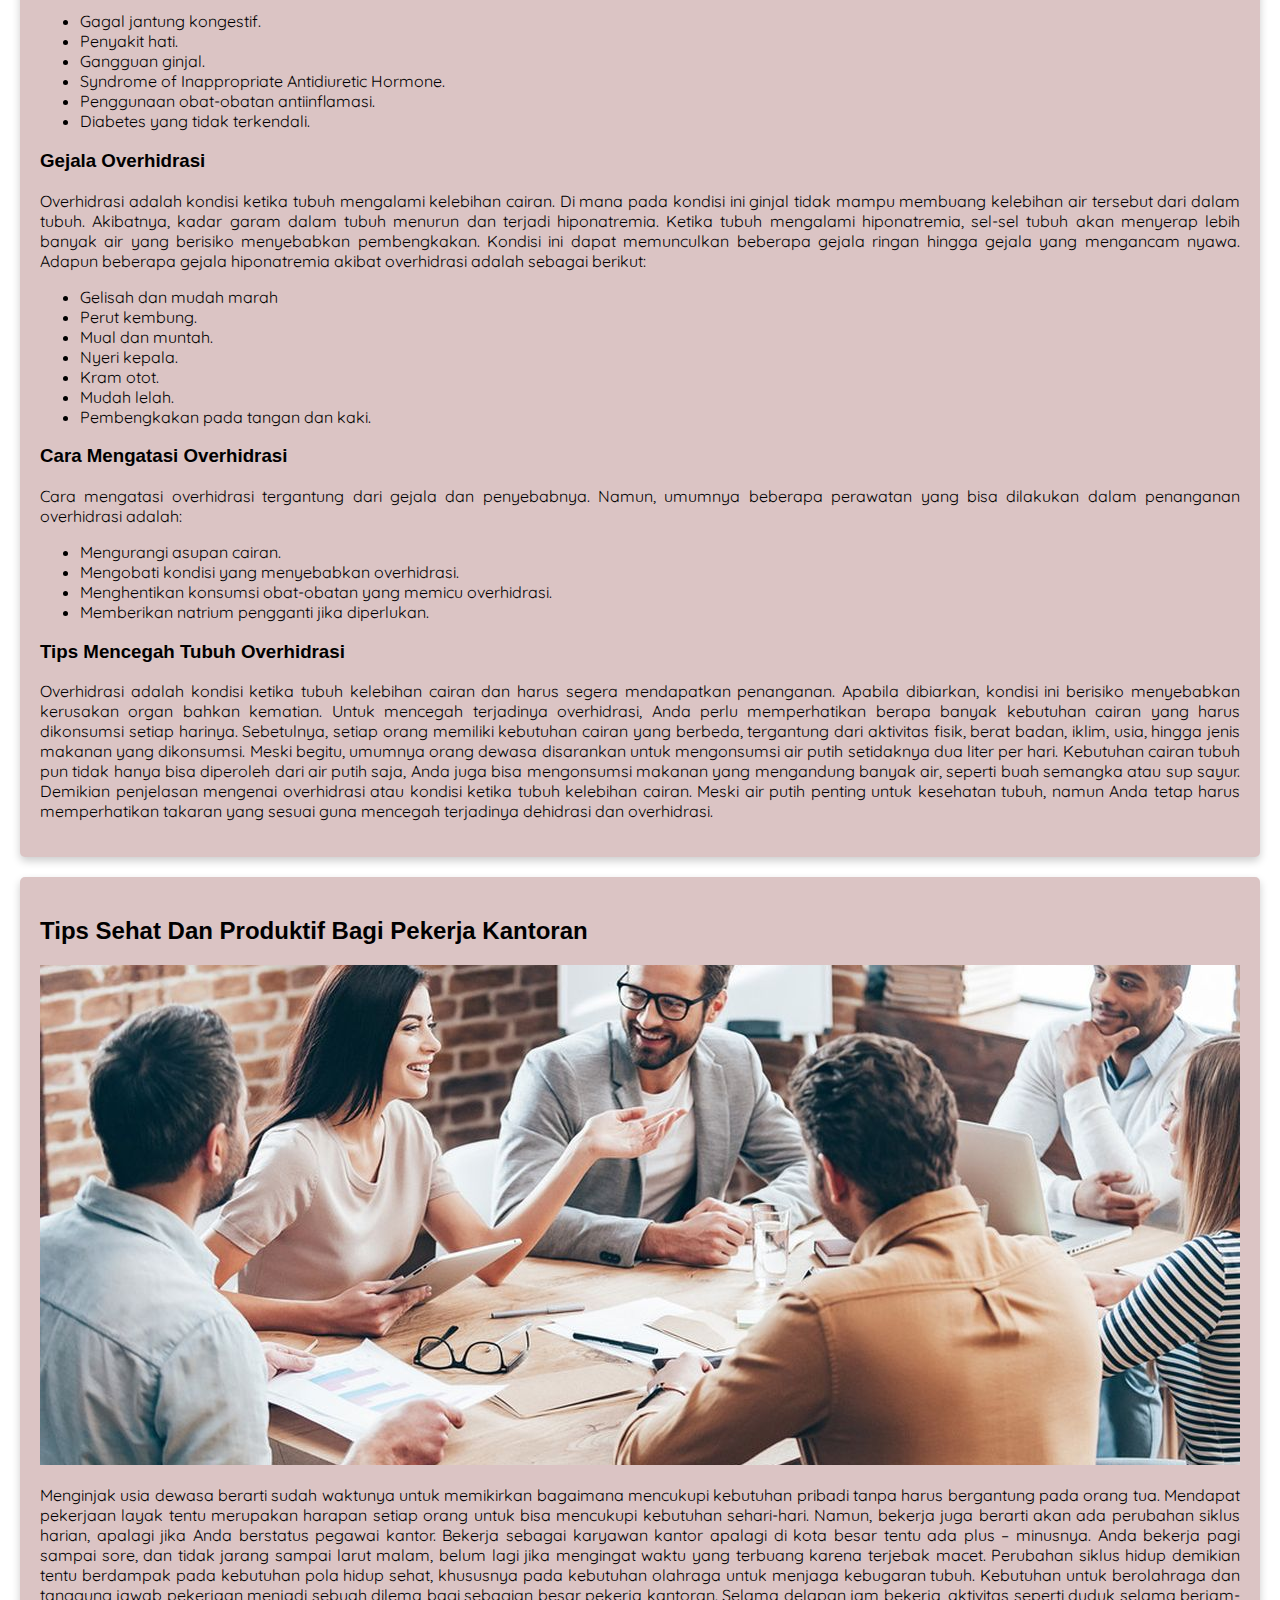
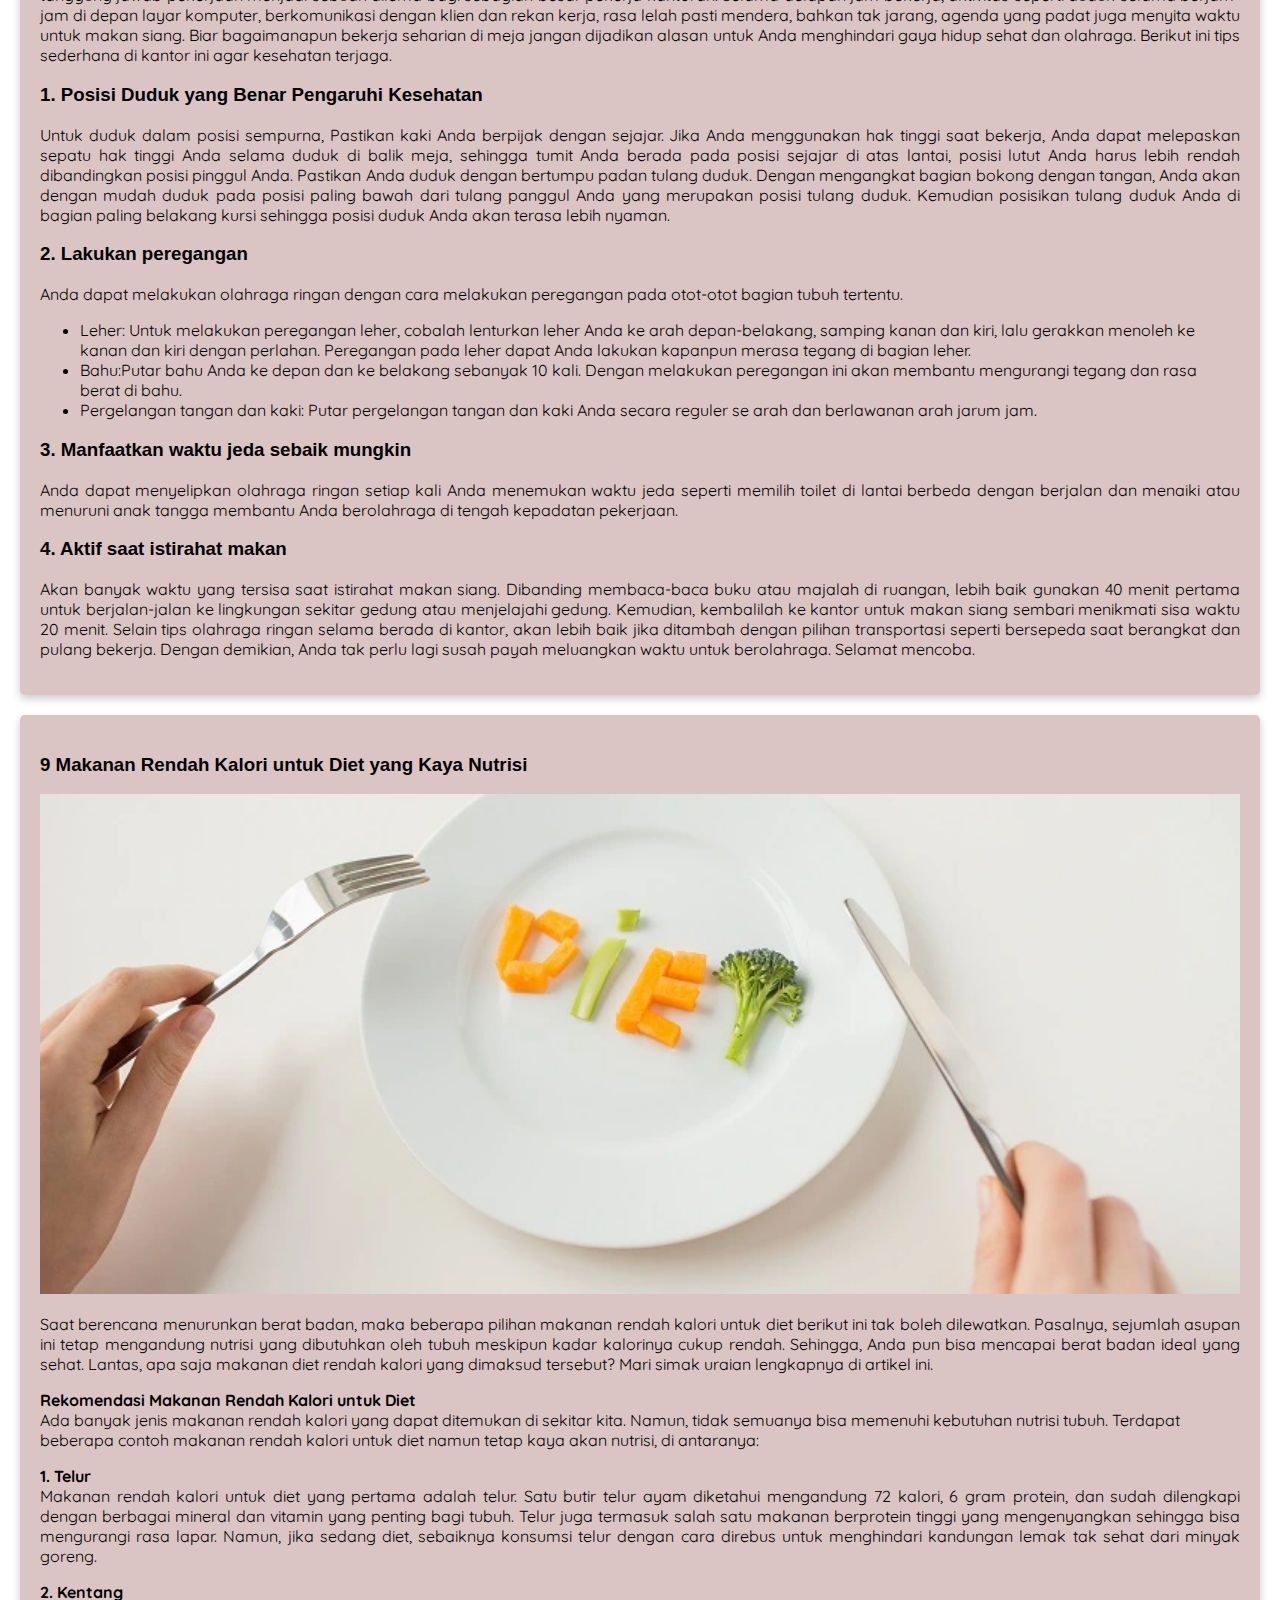
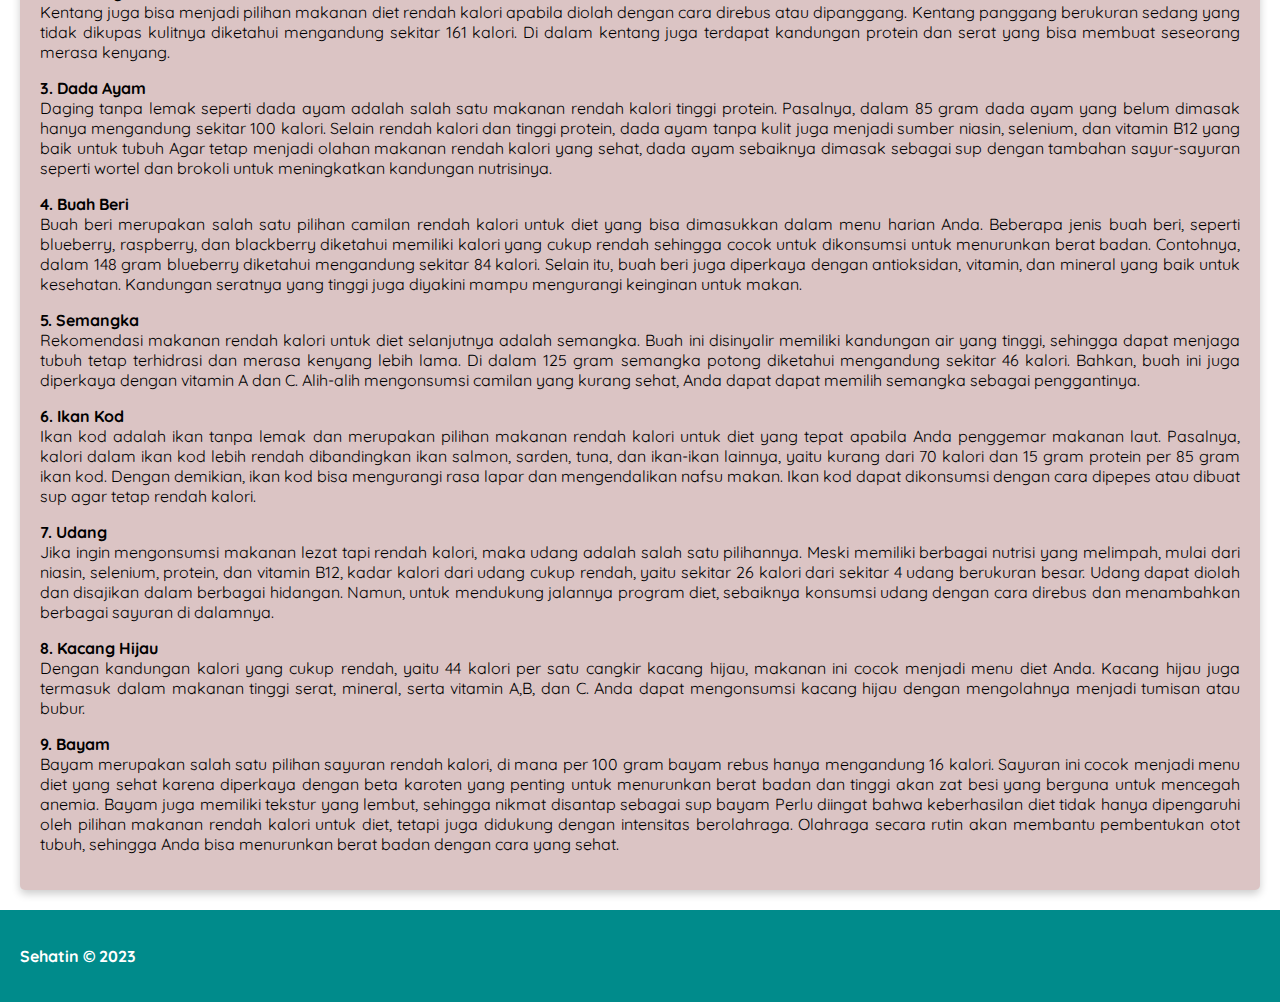
==== commit c746c9ef: "Menambah halaman Home" ====
--- a/index.html
+++ b/index.html
@@ -15,10 +15,10 @@
       </div>
     <nav>
     <ul>
-       <li><a href="#Artikel"> Artikel </a></li>
-       <li><a href="#">Recipe </a></li>
-       <li><a href="#">Bla-Bla </a></li>
-       <li><a href="#">Info </a></li>
+      <li><a href="home.html">Home</a></li>
+      <li><a href="#Artikel"> Artikel </a></li>
+      <li><a href="#">Recipe </a></li>
+       <li><a href="home.html">Info </a></li>
     </ul>
     </nav>
     </header>
@@ -51,21 +51,25 @@
                 <p>
                 Kondisi ini terjadi ketika tubuh terlalu banyak menerima air. Overhidrasi akibat terlalu banyak mengonsumsi air berisiko tinggi terjadi pada atlet selama pertandingan. Selain itu, overhidrasi juga bisa dipengaruhi oleh kondisi medis tertentu hingga efek samping obat-obatan, seperti:
                 </p>
-                - Skizofrenia.<br/>
-                - Penggunaan obat MDMA atau dikenal juga dengan ekstasi.<br/>
-                - Obat antipsikotik.<br/>
-                - Obat diuretik.<br/>
+                <ul type="desc">   
+                  <li>Skizofrenia</li>
+                  <li>Penggunaan obat MDMA atau dikenal juga dengan ekstasi.</li>
+                  <li>Obat antipsikotik.</li>
+                  <li>Obat diuretik.</li>
+                </ul>
               </section>
               <section>
                 <h3>Tubuh Tidak Dapat Mengeluarkan Kelebihan Air</h3>
                 <p>
                 Adapun beberapa gangguan medis yang bisa menyebabkan tubuh menahan air adalah:</p>
-                - Gagal jantung kongestif.<br/>
-                - Penyakit hati.<br/>
-                - Gangguan ginjal.<br/>
-                - Syndrome of Inappropriate Antidiuretic Hormone.<br/>
-                - Penggunaan obat-obatan antiinflamasi.<br/>
-                - Diabetes yang tidak terkendali.<br/>
+                <ul type="desc">   
+                  <li>Gagal jantung kongestif.</li>
+                  <li>Penyakit hati.</li>
+                  <li>Gangguan ginjal.</li>
+                  <li>Syndrome of Inappropriate Antidiuretic Hormone.</li>
+                  <li>Penggunaan obat-obatan antiinflamasi.</li>
+                  <li>Diabetes yang tidak terkendali.</li>
+                </ul>
               </section>
               <section>
                 <h3>Gejala Overhidrasi</h3>
@@ -88,10 +92,12 @@
                 <h3>Cara Mengatasi Overhidrasi</h3>
                 <p>
                 Cara mengatasi overhidrasi tergantung dari gejala dan penyebabnya. Namun, umumnya beberapa perawatan yang bisa dilakukan dalam penanganan overhidrasi adalah:</p>
-                - Mengurangi asupan cairan.<br/>
-                - Mengobati kondisi yang menyebabkan overhidrasi.<br/>
-                - Menghentikan konsumsi obat-obatan yang memicu overhidrasi.<br/>
-                - Memberikan natrium pengganti jika diperlukan.<br/>
+                <ul type="desc">   
+                  <li>Mengurangi asupan cairan.</li>
+                  <li>Mengobati kondisi yang menyebabkan overhidrasi.</li>
+                  <li>Menghentikan konsumsi obat-obatan yang memicu overhidrasi.</li>
+                  <li>Memberikan natrium pengganti jika diperlukan.</li>
+                </ul>
               </section>
               <section>
                 <h3>Tips Mencegah Tubuh Overhidrasi</h3>
@@ -122,9 +128,11 @@
                 Anda dapat melakukan olahraga ringan dengan cara melakukan peregangan pada otot-otot bagian tubuh tertentu.
                 </p>
                 <p>
-                - Leher: Untuk melakukan peregangan leher, cobalah lenturkan leher Anda ke arah depan-belakang, samping kanan dan kiri, lalu gerakkan menoleh ke kanan dan kiri dengan perlahan. Peregangan pada leher dapat Anda lakukan kapanpun merasa tegang di bagian leher.<br/>
-                - Bahu:Putar bahu Anda ke depan dan ke belakang sebanyak 10 kali. Dengan melakukan peregangan ini akan membantu mengurangi tegang dan rasa berat di bahu.<br/>
-                - Pergelangan tangan dan kaki: Putar pergelangan tangan dan kaki Anda secara reguler se arah dan berlawanan arah jarum jam.<br/>
+                  <ul type="desc">   
+                  <li>Leher: Untuk melakukan peregangan leher, cobalah lenturkan leher Anda ke arah depan-belakang, samping kanan dan kiri, lalu gerakkan menoleh ke kanan dan kiri dengan perlahan. Peregangan pada leher dapat Anda lakukan kapanpun merasa tegang di bagian leher.</li>
+                  <li>Bahu:Putar bahu Anda ke depan dan ke belakang sebanyak 10 kali. Dengan melakukan peregangan ini akan membantu mengurangi tegang dan rasa berat di bahu.</li>
+                  <li>Pergelangan tangan dan kaki: Putar pergelangan tangan dan kaki Anda secara reguler se arah dan berlawanan arah jarum jam.</li>
+                </ul>
                 </p>
                 <h3>3. Manfaatkan waktu jeda sebaik mungkin</h3>
                 <p>
@@ -192,55 +200,9 @@
               </p>
         </article>       
       </div>
-
-      <aside id="#">
-        <article class="profile card">
-          <header>
-            <h2 id="info">Tentang</h2>
-            <h4>Aplikasi Edukasi</h4>
-            <figure>
-              <img src="src/images/tanhar (2).jpeg" alt="" />
-            </figure>
-          </header>
-          <section>
-            <table>
-              <tr>
-                 <th>Nama</th>
-                 <td>Karismawan Tanhar</td>
-              </tr>
-              <tr>
-                 <th>Universitas</th>
-                 <td>Dian Nusawanto</td>
-              </tr>
-              <tr>
-                 <th>Prodi</th>
-                 <td>blabla</td>
-              </tr>
-              <tr>
-                <th>Nim</th>
-                <td>blabla</td>
-             </tr>
-              <tr>
-                 <th>Alamat</th>
-                 <td>blabla</td>
-              </tr>
-          </table>
-          </section>
-        </article>
-      </aside>
     </main>
     <footer>
-      <ul>
-        <li><a href="">Mengenai</a></li>
-        <li><a href="">Copyright</a></li>
-        <li><a href="">Privacy Policy</a></li>
-        <li><a href="">Sitemap</a></li>
-      </ul> 
-      <br>Hubungi Kami</br>
-      <br>Gmail:<a href=""></a></br>
-      <br>Instagram:<a href="">Bla-Bla</a></br>
-      <br> Alamat : Bla- Bla</br>
-      <br>Project Pemrograman Web &#169; 2023, Bla-Bla</br>
+      <p>Sehatin &#169; 2023</p>
     </footer>
   </body>
 </html>--- a/styles/style.css
+++ b/styles/style.css
@@ -0,0 +1,265 @@
+
+@import url('https://fonts.googleapis.com/css?family=Quicksand:400,700&display=swap');
+
+body {
+    font-family:'Quicksand', sans-serif;
+    margin: 0;
+    padding: 0;
+ }
+
+ header {
+    display: inline;
+ }
+
+ h2, h3 {
+    font-family: Arial;
+ }
+ p {
+    text-align: justify;
+ }
+ .jumbotron {
+    padding: 60px;
+    background-color: #5F9EA0;
+    text-align: center;
+    font-size: 20px;
+    color: white;
+  }
+
+ footer {
+    padding: 20px;
+    color: white;
+    background-color: #008B8B;
+    text-align: center;
+    font-weight: bold;
+ }
+
+ nav {
+    background-color: #008B8B;
+    padding: 5px;
+    position: sticky;
+    top: 0;
+  }
+
+  nav ul {
+    padding-inline: 4rem;
+    display: flex;
+    gap: 1.5rem
+  }
+
+ nav a {
+    font-size: 18px;
+    font-weight: 400;
+    text-decoration: none;
+    color: rgba(3, 0, 0, 0.863);
+ }
+
+ nav a:hover {
+    font-weight: bold;
+ }
+
+ nav li {
+    /*display: inline;*/
+    list-style-type: none;
+    /*margin-right: 20px;*/
+  }
+
+ .profile header {
+    text-align: center;
+ }
+ 
+ .profile img {
+    width: 200px;
+ }
+ .featured-image {
+    width: 100%;
+    max-height: 500px;
+    object-fit: cover;
+    object-position: center;
+ }
+
+ .card {
+    box-shadow: 0 4px 8px 0 rgba(0, 0, 0, 0.2);
+    border-radius: 5px;
+    padding: 20px;
+    margin-top: 20px;
+    background-color:#dbc4c4;
+ }
+
+ #content {
+    flex: 5;
+  }
+
+  aside {
+    flex: 1;
+  }
+  table{
+    flex:1
+  }
+
+  main {
+    padding: 20px;
+    /*overflow: auto;*/
+    display: flex;
+    gap: 1.5rem;
+  }
+
+  * {
+    box-sizing: border-box;
+  }
+
+  @media screen and (max-width: 1000px) {
+    #content,
+    aside {
+      width: 100%;
+      padding: 0;
+    }
+  }
+
+  @media screen and (max-width: 1200px) {
+    main {
+      flex-flow: column nowrap;
+    }
+    main aside {
+      align-self: center;
+    }
+  }
+   
+  @media screen and (max-width: 768px) {
+    nav ul {
+        justify-content: center;
+  }
+
+  main aside {
+    align-self: stretch;
+  }
+}
+
+
+ /*slider*/
+.container {
+    background-color: #dbc4c4;
+    padding: 100px 0 0 0;
+}
+
+/* Slideshow container */
+.content-slide {
+    max-width: 1000px;
+    position: relative;
+    margin: auto;
+}
+
+.imgslide {
+    display: none;
+}
+
+/*img {
+    vertical-align: middle;
+    width:100%;height: 400px;
+}*/
+
+.prev,
+.next {
+    cursor: pointer;
+    position: absolute;
+    top: 40%;
+    width: auto;
+    padding: 16px;
+    color: rgb(255, 254, 224);
+    font-weight: bold;
+    font-size: 18px;
+    transition: 0.6s ease;
+    border-radius: 0 3px 3px 0;
+    user-select: none;
+    background-color: rgba(0, 0, 0, 0.8); 
+}
+
+.next {
+    right: 0;
+    border-radius: 3px 0 0 3px;
+}
+
+.pre:hover,
+.next:hover {
+    background-color: rgba(255, 255, 255, 0.8);
+    color: rgb(0, 0, 0);
+}
+
+.text {
+    color: #fafafa;
+    font-size: 15px;
+    padding: 8px 12px;
+    position: absolute;
+    bottom: 0;
+    width: 100%;
+    text-align: center;
+}
+
+.content-slide .numberslide {
+    color: #ffffff;
+    font-size: 12px;
+    padding: 8px 12px;
+    position: absolute;
+    top: 0;
+}
+
+/* resposive */
+
+@media screen and (max-width: 800px) {
+
+    .content-slide {
+        padding: 8px 50px 12px 50px;
+    }
+
+    .next {
+        right: 50px;
+        border-radius: 3px 0 0 3px;
+    }
+    
+}
+
+.fade {
+    -webkit-animation-name: fade;
+    -webkit-animation-duration: 1.5s;
+    animation-name: fade;
+    animation-duration: 1.5s;
+}
+
+@-webkit-keyframes fade {
+    from {
+        opacity: .4;
+    }
+
+    to {
+        opacity: 1;
+    }
+}
+
+@keyframes fade {
+    from {
+        opacity: .4;
+    }    
+    to {
+        opacity: 1;
+    }
+}
+
+.container .page {
+    text-align: center;
+    padding-top: 20px;
+}
+
+.page .dot {
+    cursor: pointer;
+    height: 15px;
+    width: 15px;
+    margin: 0 2px;
+    background-color: #bbb;
+    display: inline-block;
+    transition: background-color 0.6s ease;
+    border-radius: 50%;
+}
+
+.page .active,
+.page .dot:hover {
+    background-color: #945b5b;
+}
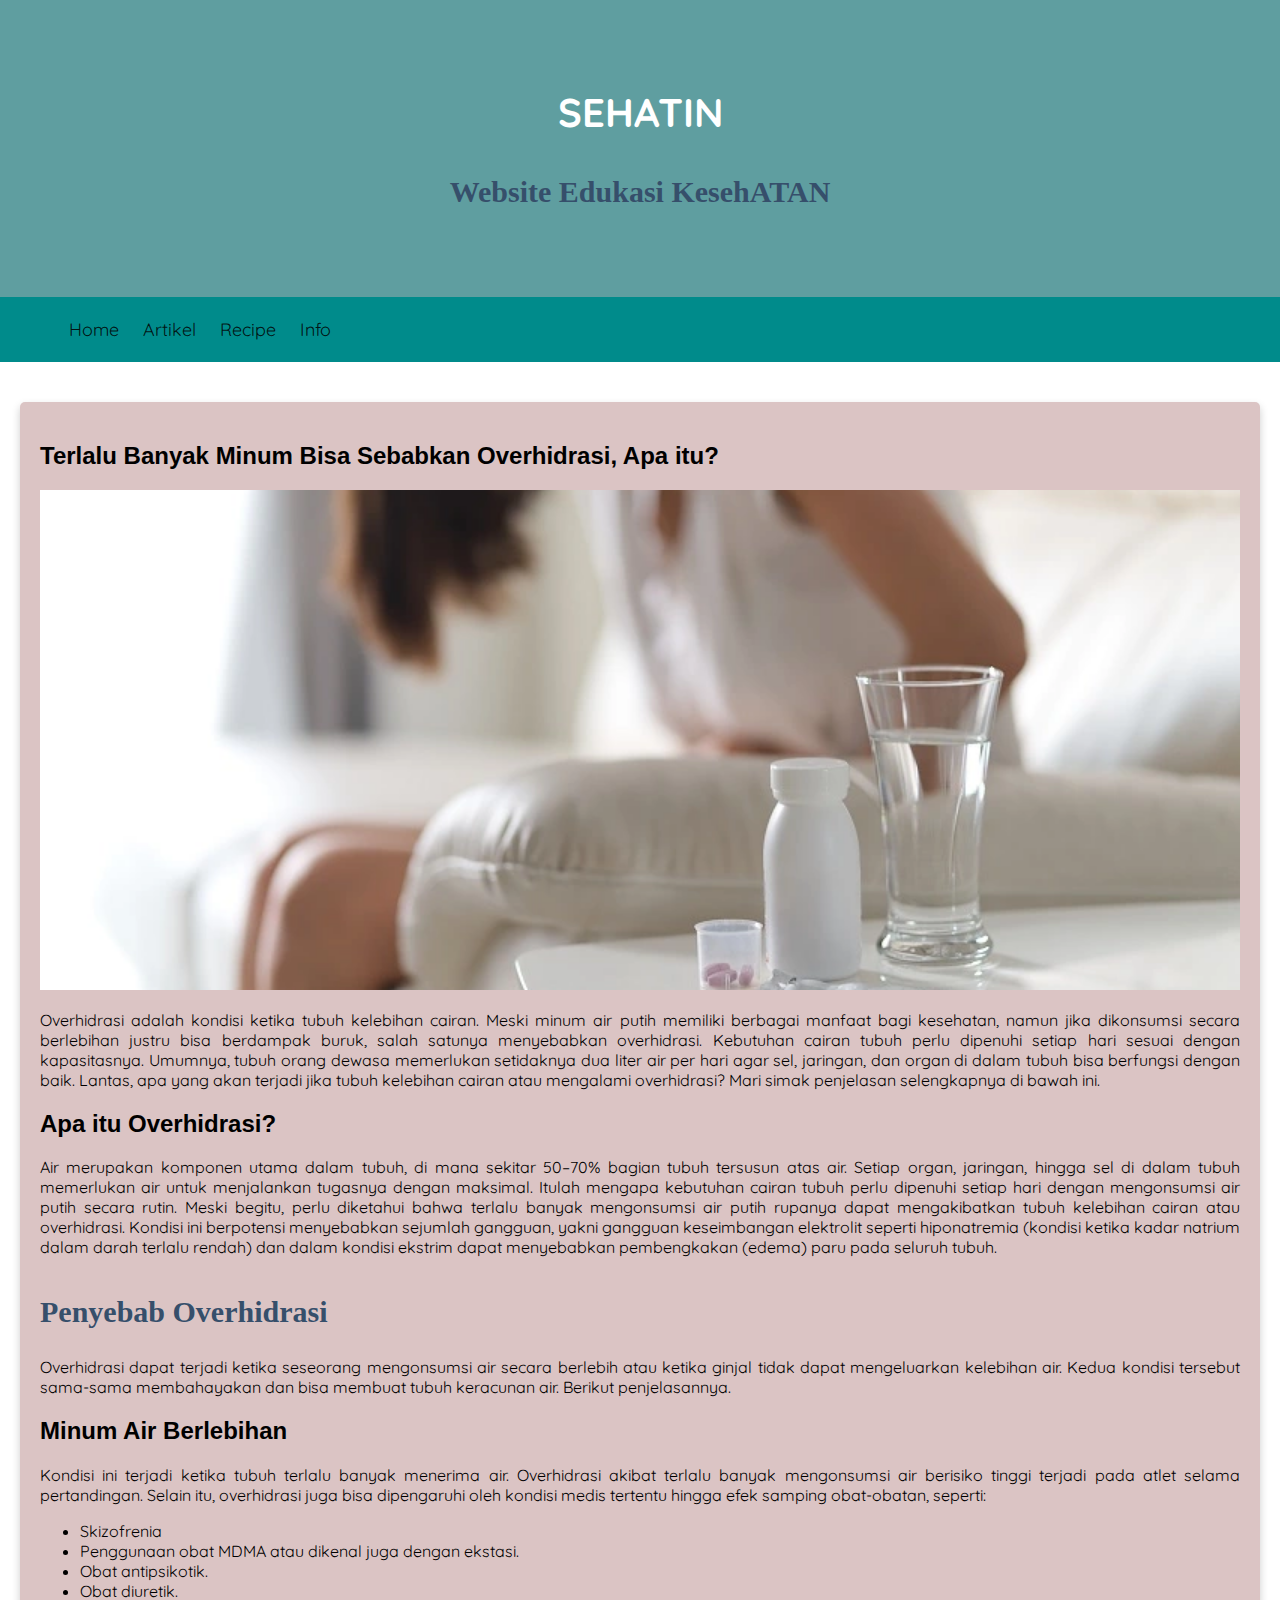
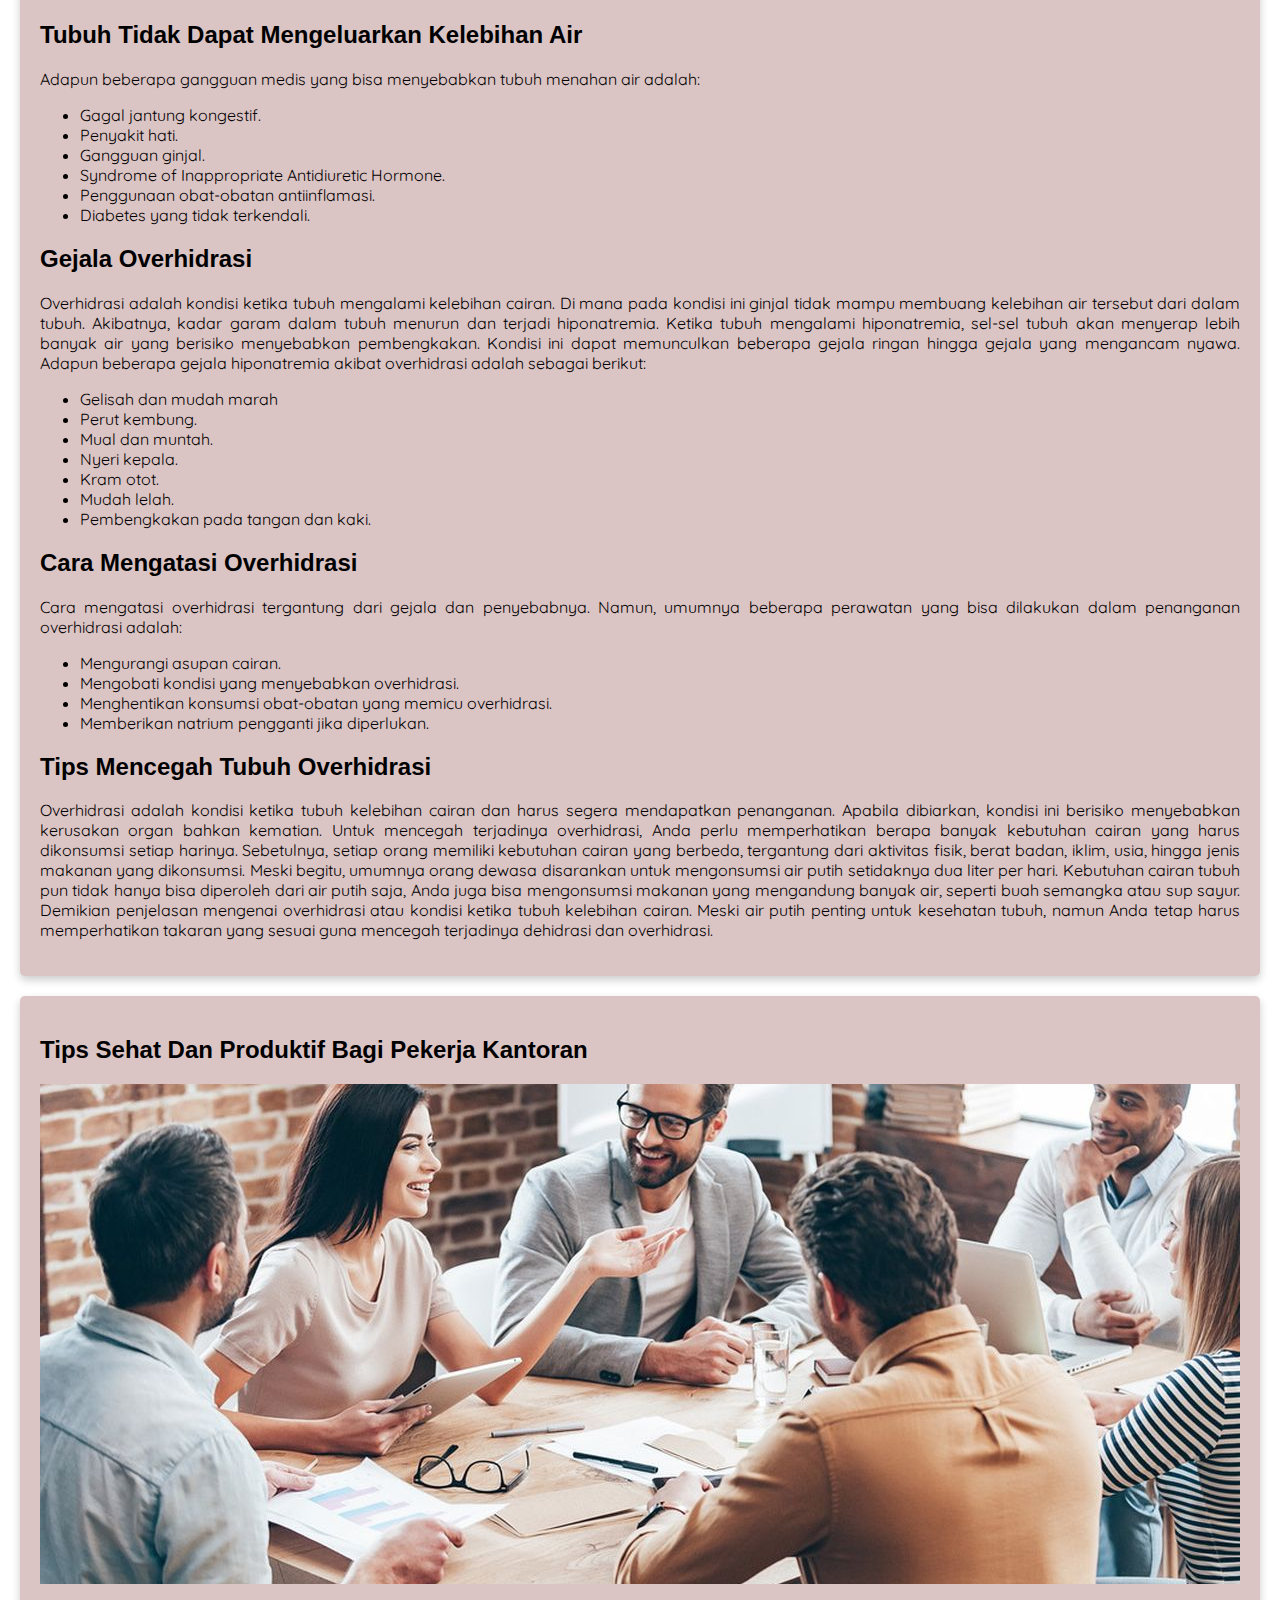
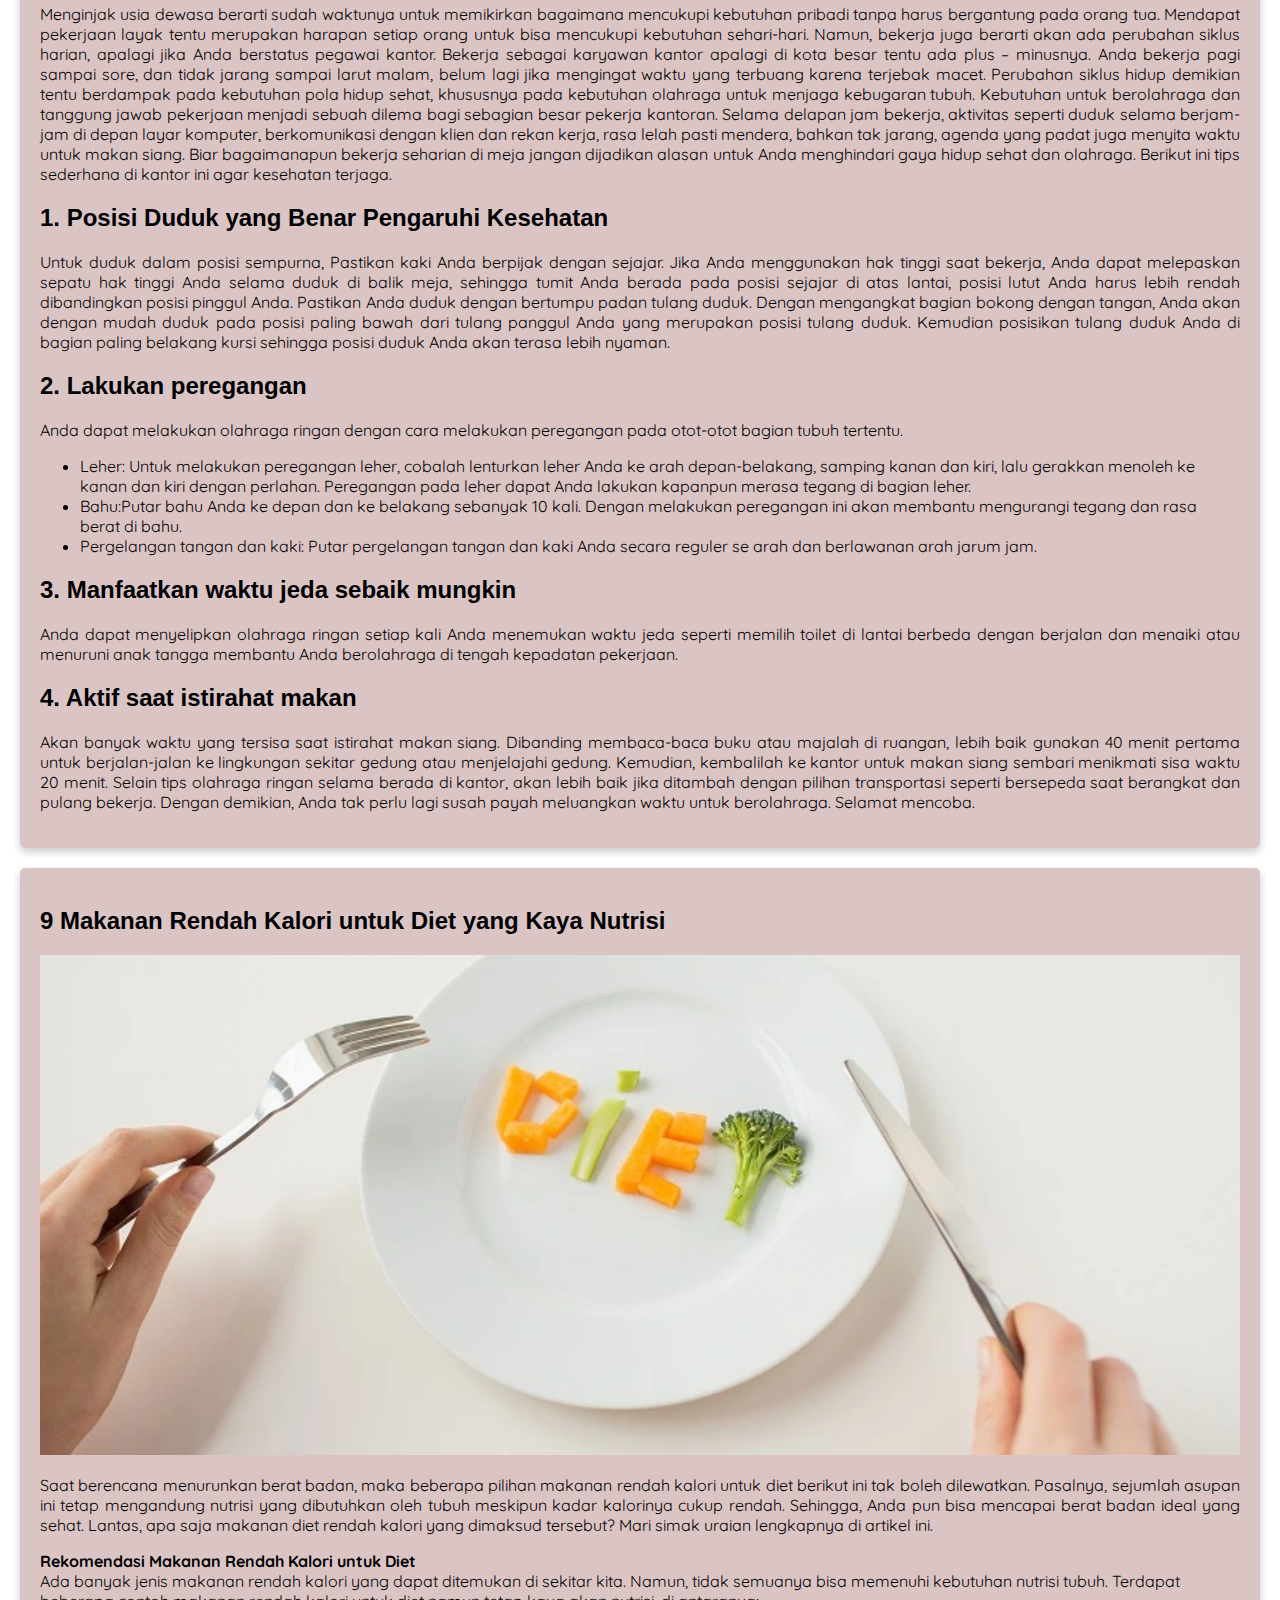
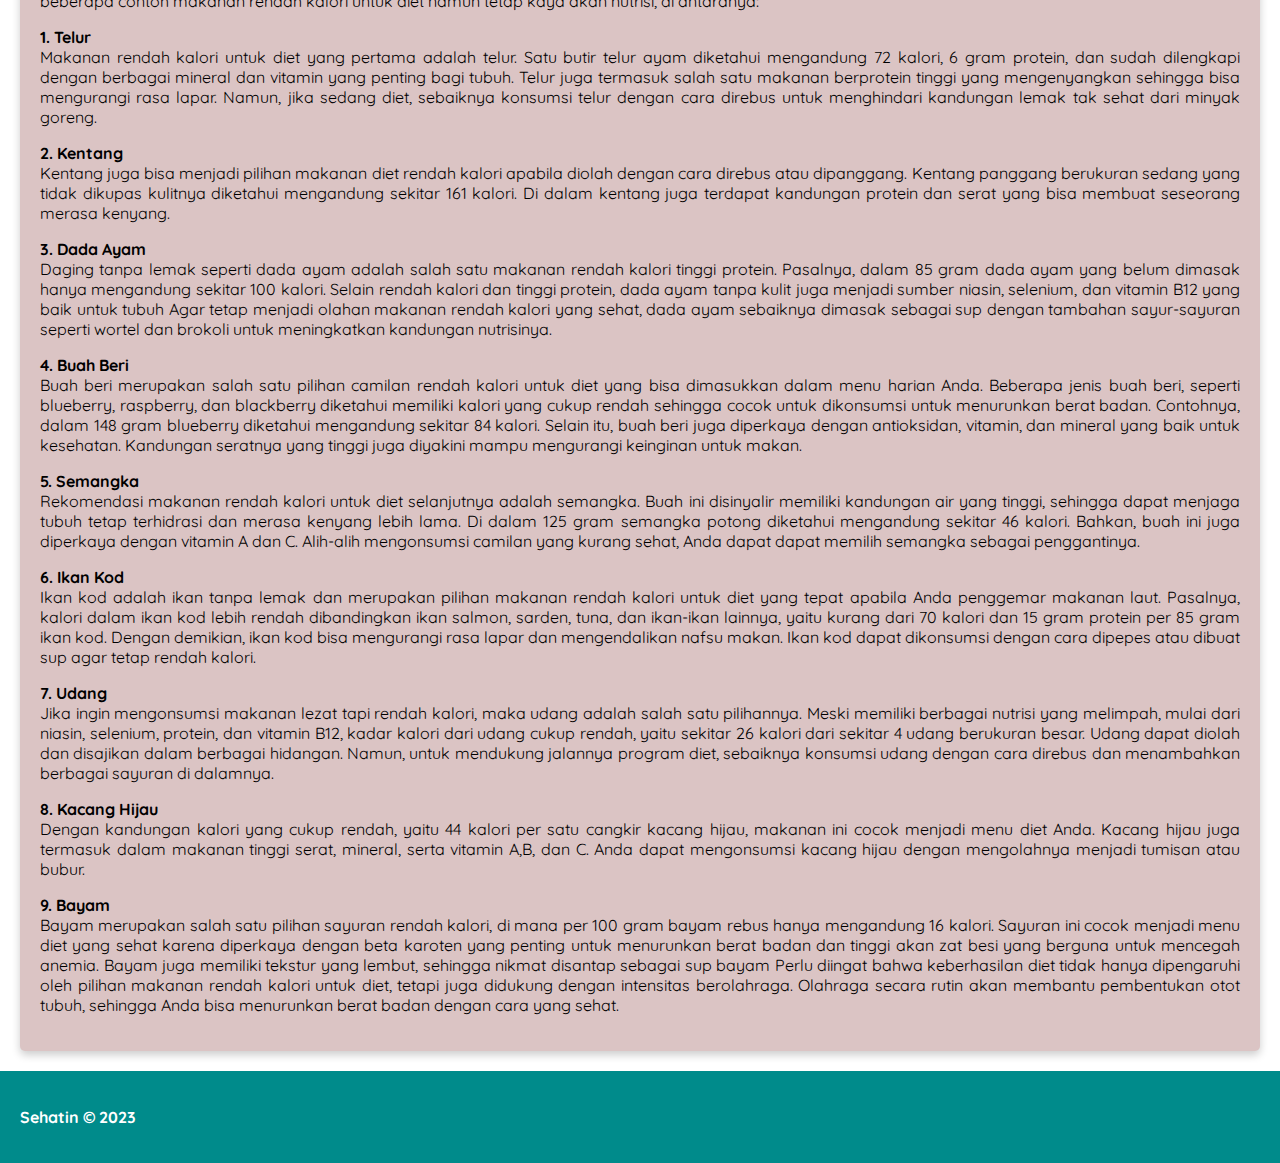
==== commit 5aa9dc50: "menambah resep makanan dan update html" ====
--- a/index.html
+++ b/index.html
@@ -11,13 +11,13 @@
     <header>
       <div class="jumbotron">
         <h1>SEHATIN</h1>
-        <p>Aplikasi Edukasi</p>
+        <h3>Website Edukasi KesehATAN</h3>
       </div>
     <nav>
     <ul>
       <li><a href="home.html">Home</a></li>
       <li><a href="#Artikel"> Artikel </a></li>
-      <li><a href="#">Recipe </a></li>
+      <li><a href="#revipe.html">Recipe </a></li>
        <li><a href="home.html">Info </a></li>
     </ul>
     </nav>
@@ -34,7 +34,7 @@
                 Lantas, apa yang akan terjadi jika tubuh kelebihan cairan atau mengalami overhidrasi? Mari simak penjelasan selengkapnya di bawah ini.
               </p>
               <section>
-                <h3>Apa itu Overhidrasi?</h3>
+                <h2>Apa itu Overhidrasi?</h2>
                 <p>
                 Air merupakan komponen utama dalam tubuh, di mana sekitar 50–70% bagian tubuh tersusun atas air. Setiap organ, jaringan, hingga sel di dalam tubuh memerlukan air untuk menjalankan tugasnya dengan maksimal. Itulah mengapa kebutuhan cairan tubuh perlu dipenuhi setiap hari dengan mengonsumsi air putih secara rutin.
                 Meski begitu, perlu diketahui bahwa terlalu banyak mengonsumsi air putih rupanya dapat mengakibatkan tubuh kelebihan cairan atau overhidrasi. Kondisi ini berpotensi menyebabkan sejumlah gangguan, yakni gangguan keseimbangan elektrolit seperti hiponatremia (kondisi ketika kadar natrium dalam darah terlalu rendah) dan dalam kondisi ekstrim dapat menyebabkan pembengkakan (edema) paru pada seluruh tubuh.
@@ -47,7 +47,7 @@
                 </p>
               </section>
               <section>
-                <h3>Minum Air Berlebihan</h3>
+                <h2>Minum Air Berlebihan</h2>
                 <p>
                 Kondisi ini terjadi ketika tubuh terlalu banyak menerima air. Overhidrasi akibat terlalu banyak mengonsumsi air berisiko tinggi terjadi pada atlet selama pertandingan. Selain itu, overhidrasi juga bisa dipengaruhi oleh kondisi medis tertentu hingga efek samping obat-obatan, seperti:
                 </p>
@@ -59,7 +59,7 @@
                 </ul>
               </section>
               <section>
-                <h3>Tubuh Tidak Dapat Mengeluarkan Kelebihan Air</h3>
+                <h2>Tubuh Tidak Dapat Mengeluarkan Kelebihan Air</h2>
                 <p>
                 Adapun beberapa gangguan medis yang bisa menyebabkan tubuh menahan air adalah:</p>
                 <ul type="desc">   
@@ -72,7 +72,7 @@
                 </ul>
               </section>
               <section>
-                <h3>Gejala Overhidrasi</h3>
+                <h2>Gejala Overhidrasi</h2>
                 <p>
                 Overhidrasi adalah kondisi ketika tubuh mengalami kelebihan cairan. Di mana pada kondisi ini ginjal tidak mampu membuang kelebihan air tersebut dari dalam tubuh. Akibatnya, kadar garam dalam tubuh menurun dan terjadi hiponatremia.
                 Ketika tubuh mengalami hiponatremia, sel-sel tubuh akan menyerap lebih banyak air yang berisiko menyebabkan pembengkakan. Kondisi ini dapat memunculkan beberapa gejala ringan hingga gejala yang mengancam nyawa.
@@ -89,7 +89,7 @@
               </ul> 
               </section>
               <section>
-                <h3>Cara Mengatasi Overhidrasi</h3>
+                <h2>Cara Mengatasi Overhidrasi</h2>
                 <p>
                 Cara mengatasi overhidrasi tergantung dari gejala dan penyebabnya. Namun, umumnya beberapa perawatan yang bisa dilakukan dalam penanganan overhidrasi adalah:</p>
                 <ul type="desc">   
@@ -100,7 +100,7 @@
                 </ul>
               </section>
               <section>
-                <h3>Tips Mencegah Tubuh Overhidrasi</h3>
+                <h2>Tips Mencegah Tubuh Overhidrasi</h2>
                 <p>
                 Overhidrasi adalah kondisi ketika tubuh kelebihan cairan dan harus segera mendapatkan penanganan. Apabila dibiarkan, kondisi ini berisiko menyebabkan kerusakan organ bahkan kematian.
                 Untuk mencegah terjadinya overhidrasi, Anda perlu memperhatikan berapa banyak kebutuhan cairan yang harus dikonsumsi setiap harinya. Sebetulnya, setiap orang memiliki kebutuhan cairan yang berbeda, tergantung dari aktivitas fisik, berat badan, iklim, usia, hingga jenis makanan yang dikonsumsi.
@@ -119,11 +119,11 @@
                 Biar bagaimanapun bekerja seharian di meja jangan dijadikan alasan untuk Anda menghindari gaya hidup sehat dan olahraga. Berikut ini tips sederhana di kantor ini agar kesehatan terjaga.
               </p>
               <section>
-                <h3>1. Posisi Duduk yang Benar Pengaruhi Kesehatan</h3>
+                <h2>1. Posisi Duduk yang Benar Pengaruhi Kesehatan</h3>
                 <p>
                 Untuk duduk dalam posisi sempurna, Pastikan kaki Anda berpijak dengan sejajar. Jika Anda menggunakan hak tinggi saat bekerja, Anda dapat melepaskan sepatu hak tinggi Anda selama duduk di balik meja, sehingga tumit Anda berada pada posisi sejajar di atas lantai, posisi lutut Anda harus lebih rendah dibandingkan posisi pinggul Anda. Pastikan Anda duduk dengan bertumpu padan tulang duduk. Dengan mengangkat bagian bokong dengan tangan, Anda akan dengan mudah duduk pada posisi paling bawah dari tulang panggul Anda yang merupakan posisi tulang duduk. Kemudian posisikan tulang duduk Anda di bagian paling belakang kursi sehingga posisi duduk Anda akan terasa lebih nyaman.
                 </p>
-                <h3>2. Lakukan peregangan</h3>
+                <h2>2. Lakukan peregangan</h2>
                 <p>
                 Anda dapat melakukan olahraga ringan dengan cara melakukan peregangan pada otot-otot bagian tubuh tertentu.
                 </p>
@@ -134,11 +134,11 @@
                   <li>Pergelangan tangan dan kaki: Putar pergelangan tangan dan kaki Anda secara reguler se arah dan berlawanan arah jarum jam.</li>
                 </ul>
                 </p>
-                <h3>3. Manfaatkan waktu jeda sebaik mungkin</h3>
+                <h2>3. Manfaatkan waktu jeda sebaik mungkin</h2>
                 <p>
                 Anda dapat menyelipkan olahraga ringan setiap kali Anda menemukan waktu jeda seperti memilih toilet di lantai berbeda dengan berjalan dan menaiki atau menuruni anak tangga membantu Anda berolahraga di tengah kepadatan pekerjaan.
                 </p>
-                <h3>4. Aktif saat istirahat makan</h3>
+                <h2>4. Aktif saat istirahat makan</h2>
                 <p>
                 Akan banyak waktu yang tersisa saat istirahat makan siang. Dibanding membaca-baca buku atau majalah di ruangan, lebih baik gunakan 40 menit pertama untuk berjalan-jalan ke lingkungan sekitar gedung atau menjelajahi gedung. Kemudian, kembalilah ke kantor untuk makan siang sembari menikmati sisa waktu 20 menit.
                 Selain tips olahraga ringan selama berada di kantor, akan lebih baik jika ditambah dengan pilihan transportasi seperti bersepeda saat berangkat dan pulang bekerja. Dengan demikian, Anda tak perlu lagi susah payah meluangkan waktu untuk berolahraga. Selamat mencoba.
@@ -146,7 +146,7 @@
               </section>
         </article>
           <article id="" class="card">
-            <h3>9 Makanan Rendah Kalori untuk Diet yang Kaya Nutrisi</h3>
+            <h2>9 Makanan Rendah Kalori untuk Diet yang Kaya Nutrisi</h2>
             <img src="src/images/article-3.jpg" class="featured-image"alt="" />
               <p>
                 Saat berencana menurunkan berat badan, maka beberapa pilihan makanan rendah kalori untuk diet berikut ini tak boleh dilewatkan. Pasalnya, sejumlah asupan ini tetap mengandung nutrisi yang dibutuhkan oleh tubuh meskipun kadar kalorinya cukup rendah. Sehingga, Anda pun bisa mencapai berat badan ideal yang sehat.
--- a/styles/style.css
+++ b/styles/style.css
@@ -14,6 +14,15 @@
  h2, h3 {
     font-family: Arial;
  }
+ h3 {
+  font-family: 'comic sans ms';
+  font-weight: 800;
+  font-size: 30px;
+  margin-bottom: 20px;
+  color: #364f6b;
+  width: 100%;
+  line-height: 50px;
+}
  p {
     text-align: justify;
  }
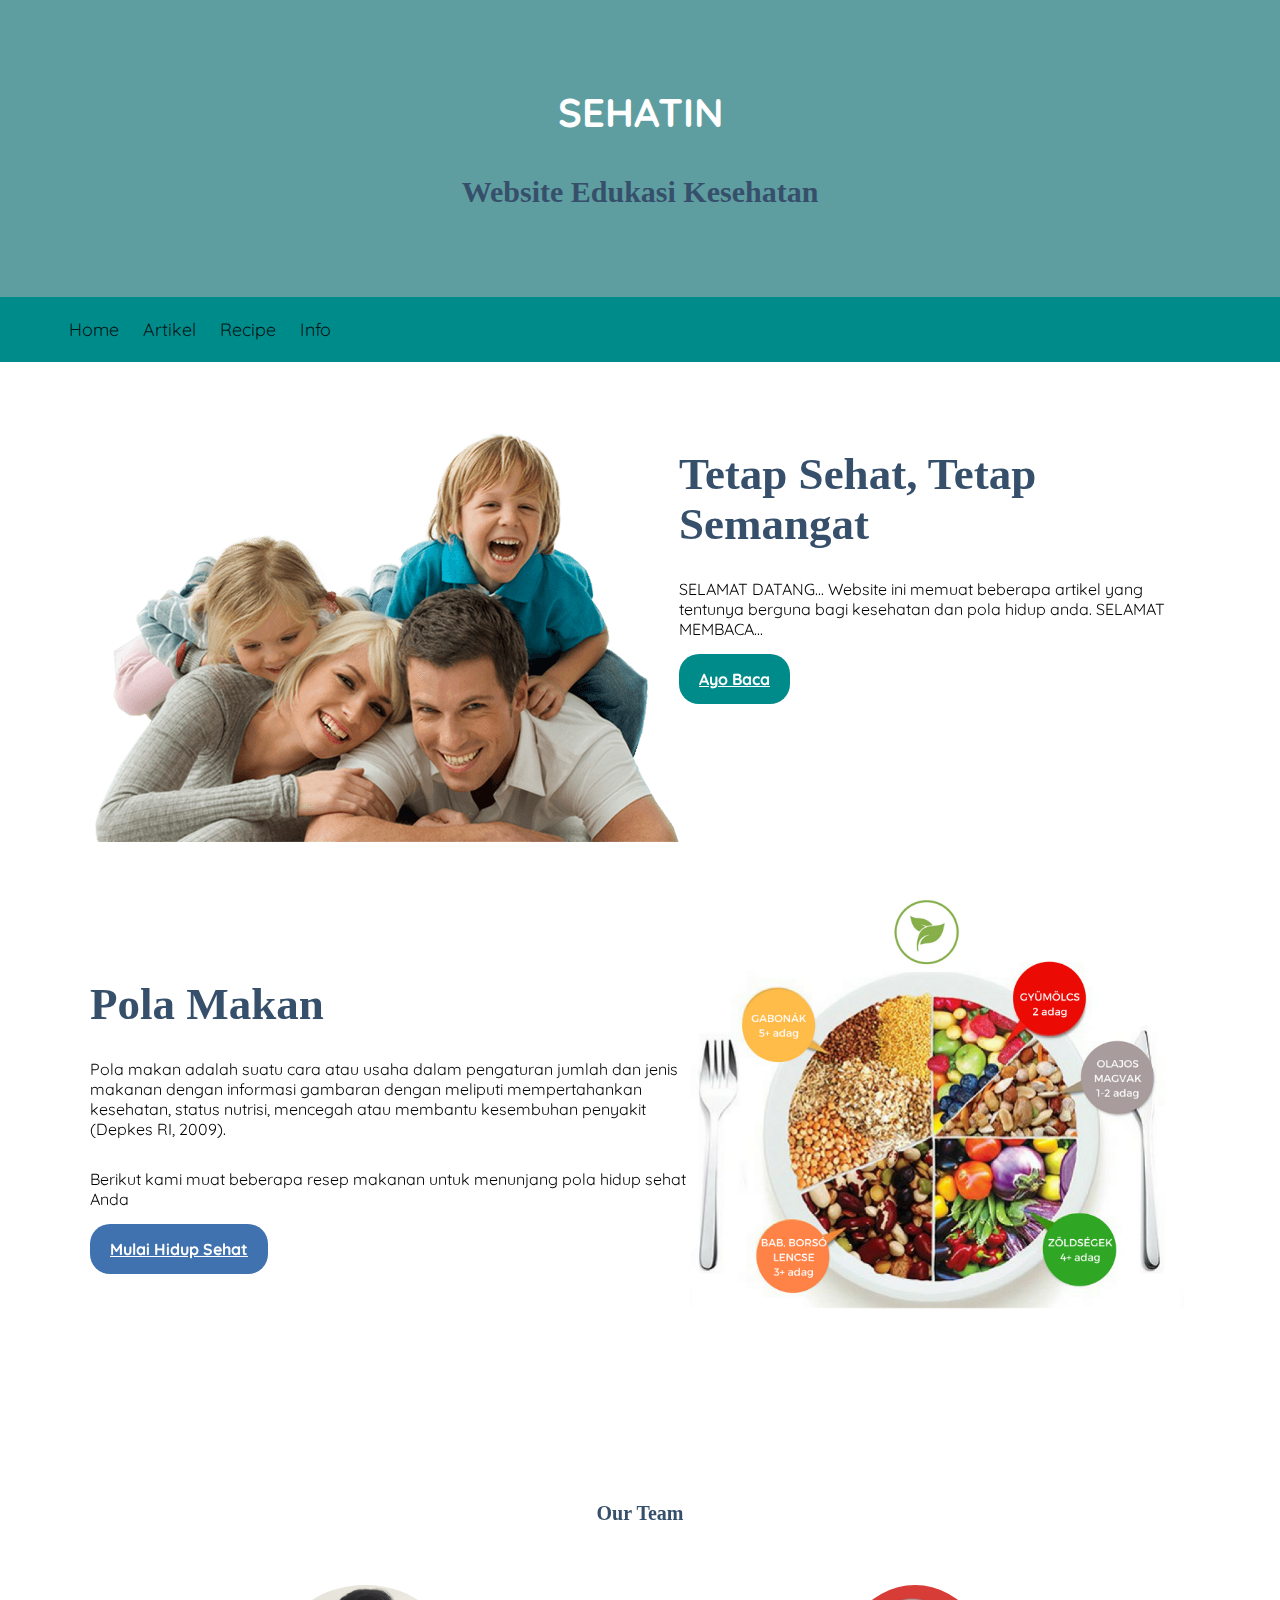
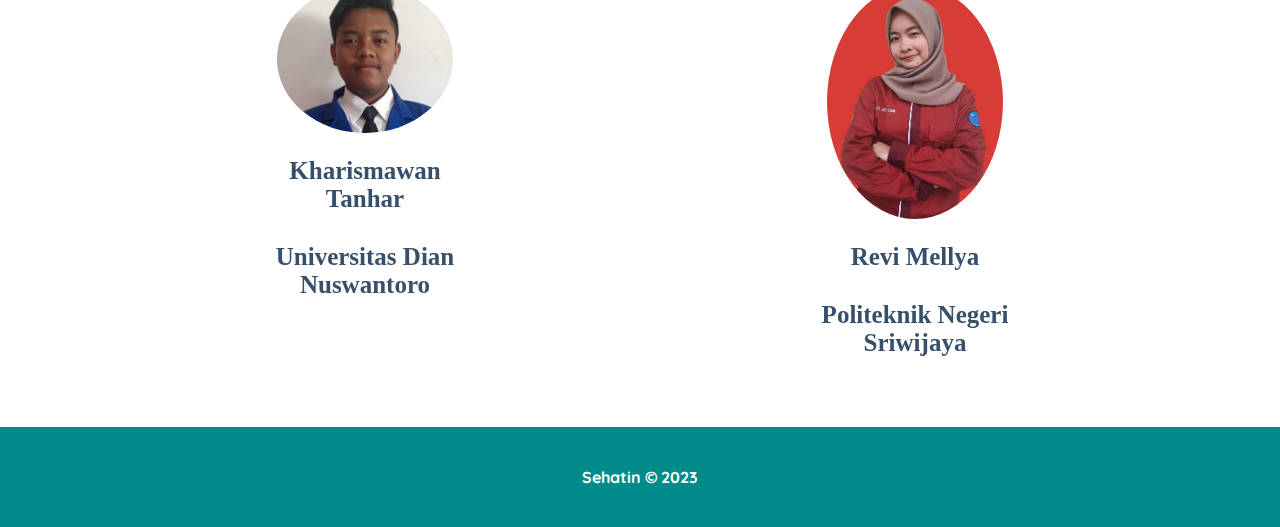
==== commit c9b268f4: "rename file" ====
--- a/index.html
+++ b/index.html
@@ -4,205 +4,72 @@
     <meta charset="UTF-8" />
     <meta http-equiv="X-UA-Compatible" content="IE=edge" />
     <meta name="viewport" content="width=device-width, initial-scale=1.0" />
-    <link rel="stylesheet" href="styles/style.css" />
+    <link rel="stylesheet" href="styles/recipe.css" />
     <title>SEHATIN</title>
   </head>
   <body>
     <header>
       <div class="jumbotron">
         <h1>SEHATIN</h1>
-        <h3>Website Edukasi KesehATAN</h3>
+        <h3>Website Edukasi Kesehatan</h3>
       </div>
     <nav>
     <ul>
-      <li><a href="home.html">Home</a></li>
-      <li><a href="#Artikel"> Artikel </a></li>
-      <li><a href="#revipe.html">Recipe </a></li>
-       <li><a href="home.html">Info </a></li>
+       <li><a href="index.html">Home </a></li>
+       <li><a href="article.html"> Artikel </a></li>
+       <li><a href="recipe.html">Recipe </a></li>
+       <li><a href="#tutors">Info </a></li>
     </ul>
     </nav>
     </header>
 
-    <main>
-      <div id="contet">
-        <article id="Artikel" class="card">
-          <h2>Terlalu Banyak Minum Bisa Sebabkan Overhidrasi, Apa itu?</h2>
-            <img src="src/images/article-1.jpg" class="featured-image" alt="" />
-              <p>
-                Overhidrasi adalah kondisi ketika tubuh kelebihan cairan. Meski minum air putih memiliki berbagai manfaat bagi kesehatan, namun jika dikonsumsi secara berlebihan justru bisa berdampak buruk, salah satunya menyebabkan overhidrasi.
-                Kebutuhan cairan tubuh perlu dipenuhi setiap hari sesuai dengan kapasitasnya. Umumnya, tubuh orang dewasa memerlukan setidaknya dua liter air per hari agar sel, jaringan, dan organ di dalam tubuh bisa berfungsi dengan baik.
-                Lantas, apa yang akan terjadi jika tubuh kelebihan cairan atau mengalami overhidrasi? Mari simak penjelasan selengkapnya di bawah ini.
-              </p>
-              <section>
-                <h2>Apa itu Overhidrasi?</h2>
-                <p>
-                Air merupakan komponen utama dalam tubuh, di mana sekitar 50–70% bagian tubuh tersusun atas air. Setiap organ, jaringan, hingga sel di dalam tubuh memerlukan air untuk menjalankan tugasnya dengan maksimal. Itulah mengapa kebutuhan cairan tubuh perlu dipenuhi setiap hari dengan mengonsumsi air putih secara rutin.
-                Meski begitu, perlu diketahui bahwa terlalu banyak mengonsumsi air putih rupanya dapat mengakibatkan tubuh kelebihan cairan atau overhidrasi. Kondisi ini berpotensi menyebabkan sejumlah gangguan, yakni gangguan keseimbangan elektrolit seperti hiponatremia (kondisi ketika kadar natrium dalam darah terlalu rendah) dan dalam kondisi ekstrim dapat menyebabkan pembengkakan (edema) paru pada seluruh tubuh.
-                </p>
-              </section>
-              <section>
-                <h3>Penyebab Overhidrasi</h3>
-                <p>
-                Overhidrasi dapat terjadi ketika seseorang mengonsumsi air secara berlebih atau ketika ginjal tidak dapat mengeluarkan kelebihan air. Kedua kondisi tersebut sama-sama membahayakan dan bisa membuat tubuh keracunan air. Berikut penjelasannya.
-                </p>
-              </section>
-              <section>
-                <h2>Minum Air Berlebihan</h2>
-                <p>
-                Kondisi ini terjadi ketika tubuh terlalu banyak menerima air. Overhidrasi akibat terlalu banyak mengonsumsi air berisiko tinggi terjadi pada atlet selama pertandingan. Selain itu, overhidrasi juga bisa dipengaruhi oleh kondisi medis tertentu hingga efek samping obat-obatan, seperti:
-                </p>
-                <ul type="desc">   
-                  <li>Skizofrenia</li>
-                  <li>Penggunaan obat MDMA atau dikenal juga dengan ekstasi.</li>
-                  <li>Obat antipsikotik.</li>
-                  <li>Obat diuretik.</li>
-                </ul>
-              </section>
-              <section>
-                <h2>Tubuh Tidak Dapat Mengeluarkan Kelebihan Air</h2>
-                <p>
-                Adapun beberapa gangguan medis yang bisa menyebabkan tubuh menahan air adalah:</p>
-                <ul type="desc">   
-                  <li>Gagal jantung kongestif.</li>
-                  <li>Penyakit hati.</li>
-                  <li>Gangguan ginjal.</li>
-                  <li>Syndrome of Inappropriate Antidiuretic Hormone.</li>
-                  <li>Penggunaan obat-obatan antiinflamasi.</li>
-                  <li>Diabetes yang tidak terkendali.</li>
-                </ul>
-              </section>
-              <section>
-                <h2>Gejala Overhidrasi</h2>
-                <p>
-                Overhidrasi adalah kondisi ketika tubuh mengalami kelebihan cairan. Di mana pada kondisi ini ginjal tidak mampu membuang kelebihan air tersebut dari dalam tubuh. Akibatnya, kadar garam dalam tubuh menurun dan terjadi hiponatremia.
-                Ketika tubuh mengalami hiponatremia, sel-sel tubuh akan menyerap lebih banyak air yang berisiko menyebabkan pembengkakan. Kondisi ini dapat memunculkan beberapa gejala ringan hingga gejala yang mengancam nyawa.
-                Adapun beberapa gejala hiponatremia akibat overhidrasi adalah sebagai berikut:
-              </p>
-              <ul type="desc">   
-                <li>Gelisah dan mudah marah</li>
-                <li>Perut kembung.</li>
-                <li>Mual dan muntah.</li>
-                <li>Nyeri kepala.</li>
-                <li>Kram otot.</li>
-                <li>Mudah lelah.</li>
-                <li>Pembengkakan pada tangan dan kaki.</li>
-              </ul> 
-              </section>
-              <section>
-                <h2>Cara Mengatasi Overhidrasi</h2>
-                <p>
-                Cara mengatasi overhidrasi tergantung dari gejala dan penyebabnya. Namun, umumnya beberapa perawatan yang bisa dilakukan dalam penanganan overhidrasi adalah:</p>
-                <ul type="desc">   
-                  <li>Mengurangi asupan cairan.</li>
-                  <li>Mengobati kondisi yang menyebabkan overhidrasi.</li>
-                  <li>Menghentikan konsumsi obat-obatan yang memicu overhidrasi.</li>
-                  <li>Memberikan natrium pengganti jika diperlukan.</li>
-                </ul>
-              </section>
-              <section>
-                <h2>Tips Mencegah Tubuh Overhidrasi</h2>
-                <p>
-                Overhidrasi adalah kondisi ketika tubuh kelebihan cairan dan harus segera mendapatkan penanganan. Apabila dibiarkan, kondisi ini berisiko menyebabkan kerusakan organ bahkan kematian.
-                Untuk mencegah terjadinya overhidrasi, Anda perlu memperhatikan berapa banyak kebutuhan cairan yang harus dikonsumsi setiap harinya. Sebetulnya, setiap orang memiliki kebutuhan cairan yang berbeda, tergantung dari aktivitas fisik, berat badan, iklim, usia, hingga jenis makanan yang dikonsumsi.
-                Meski begitu, umumnya orang dewasa disarankan untuk mengonsumsi air putih setidaknya dua liter per hari. Kebutuhan cairan tubuh pun tidak hanya bisa diperoleh dari air putih saja, Anda juga bisa mengonsumsi makanan yang mengandung banyak air, seperti buah semangka atau sup sayur.
-                Demikian penjelasan mengenai overhidrasi atau kondisi ketika tubuh kelebihan cairan. Meski air putih penting untuk kesehatan tubuh, namun Anda tetap harus memperhatikan takaran yang sesuai guna mencegah terjadinya dehidrasi dan overhidrasi.
-              </p>
-              </section>
-        </article>
-        <article id="" class="card">
-          <h2>Tips Sehat Dan Produktif Bagi Pekerja Kantoran</h2>
-            <img src="src/images/article-2.jpg" class="featured-image" alt="" />
-              <p>
-                Menginjak usia dewasa berarti sudah waktunya untuk memikirkan bagaimana mencukupi kebutuhan pribadi tanpa harus bergantung pada orang tua. Mendapat pekerjaan layak tentu merupakan harapan setiap orang untuk bisa mencukupi kebutuhan sehari-hari.
-                Namun, bekerja juga berarti akan ada perubahan siklus harian, apalagi jika Anda berstatus pegawai kantor. Bekerja sebagai karyawan kantor apalagi di kota besar tentu ada plus – minusnya. Anda bekerja pagi sampai sore, dan tidak jarang sampai larut malam, belum lagi jika mengingat waktu yang terbuang karena terjebak macet. Perubahan siklus hidup demikian tentu berdampak pada kebutuhan pola hidup sehat, khususnya pada kebutuhan olahraga untuk menjaga kebugaran tubuh.
-                Kebutuhan untuk berolahraga dan tanggung jawab pekerjaan menjadi sebuah dilema bagi sebagian besar pekerja kantoran. Selama delapan jam bekerja, aktivitas seperti duduk selama berjam-jam di depan layar komputer, berkomunikasi dengan klien dan rekan kerja, rasa lelah pasti mendera, bahkan tak jarang, agenda yang padat juga menyita waktu untuk makan siang.
-                Biar bagaimanapun bekerja seharian di meja jangan dijadikan alasan untuk Anda menghindari gaya hidup sehat dan olahraga. Berikut ini tips sederhana di kantor ini agar kesehatan terjaga.
-              </p>
-              <section>
-                <h2>1. Posisi Duduk yang Benar Pengaruhi Kesehatan</h3>
-                <p>
-                Untuk duduk dalam posisi sempurna, Pastikan kaki Anda berpijak dengan sejajar. Jika Anda menggunakan hak tinggi saat bekerja, Anda dapat melepaskan sepatu hak tinggi Anda selama duduk di balik meja, sehingga tumit Anda berada pada posisi sejajar di atas lantai, posisi lutut Anda harus lebih rendah dibandingkan posisi pinggul Anda. Pastikan Anda duduk dengan bertumpu padan tulang duduk. Dengan mengangkat bagian bokong dengan tangan, Anda akan dengan mudah duduk pada posisi paling bawah dari tulang panggul Anda yang merupakan posisi tulang duduk. Kemudian posisikan tulang duduk Anda di bagian paling belakang kursi sehingga posisi duduk Anda akan terasa lebih nyaman.
-                </p>
-                <h2>2. Lakukan peregangan</h2>
-                <p>
-                Anda dapat melakukan olahraga ringan dengan cara melakukan peregangan pada otot-otot bagian tubuh tertentu.
-                </p>
-                <p>
-                  <ul type="desc">   
-                  <li>Leher: Untuk melakukan peregangan leher, cobalah lenturkan leher Anda ke arah depan-belakang, samping kanan dan kiri, lalu gerakkan menoleh ke kanan dan kiri dengan perlahan. Peregangan pada leher dapat Anda lakukan kapanpun merasa tegang di bagian leher.</li>
-                  <li>Bahu:Putar bahu Anda ke depan dan ke belakang sebanyak 10 kali. Dengan melakukan peregangan ini akan membantu mengurangi tegang dan rasa berat di bahu.</li>
-                  <li>Pergelangan tangan dan kaki: Putar pergelangan tangan dan kaki Anda secara reguler se arah dan berlawanan arah jarum jam.</li>
-                </ul>
-                </p>
-                <h2>3. Manfaatkan waktu jeda sebaik mungkin</h2>
-                <p>
-                Anda dapat menyelipkan olahraga ringan setiap kali Anda menemukan waktu jeda seperti memilih toilet di lantai berbeda dengan berjalan dan menaiki atau menuruni anak tangga membantu Anda berolahraga di tengah kepadatan pekerjaan.
-                </p>
-                <h2>4. Aktif saat istirahat makan</h2>
-                <p>
-                Akan banyak waktu yang tersisa saat istirahat makan siang. Dibanding membaca-baca buku atau majalah di ruangan, lebih baik gunakan 40 menit pertama untuk berjalan-jalan ke lingkungan sekitar gedung atau menjelajahi gedung. Kemudian, kembalilah ke kantor untuk makan siang sembari menikmati sisa waktu 20 menit.
-                Selain tips olahraga ringan selama berada di kantor, akan lebih baik jika ditambah dengan pilihan transportasi seperti bersepeda saat berangkat dan pulang bekerja. Dengan demikian, Anda tak perlu lagi susah payah meluangkan waktu untuk berolahraga. Selamat mencoba.
-                </p>
-              </section>
-        </article>
-          <article id="" class="card">
-            <h2>9 Makanan Rendah Kalori untuk Diet yang Kaya Nutrisi</h2>
-            <img src="src/images/article-3.jpg" class="featured-image"alt="" />
-              <p>
-                Saat berencana menurunkan berat badan, maka beberapa pilihan makanan rendah kalori untuk diet berikut ini tak boleh dilewatkan. Pasalnya, sejumlah asupan ini tetap mengandung nutrisi yang dibutuhkan oleh tubuh meskipun kadar kalorinya cukup rendah. Sehingga, Anda pun bisa mencapai berat badan ideal yang sehat.
-                Lantas, apa saja makanan diet rendah kalori yang dimaksud tersebut? Mari simak uraian lengkapnya di artikel ini.
-              </p>
-                <b>Rekomendasi Makanan Rendah Kalori untuk Diet</b><br/>
-                Ada banyak jenis makanan rendah kalori yang dapat ditemukan di sekitar kita. Namun, tidak semuanya bisa memenuhi kebutuhan nutrisi tubuh. Terdapat beberapa contoh makanan rendah kalori untuk diet namun tetap kaya akan nutrisi, di antaranya:<br/>
-                <p>
-                <b>1. Telur</b><br/>
-                Makanan rendah kalori untuk diet yang pertama adalah telur. Satu butir telur ayam diketahui mengandung 72 kalori, 6 gram protein, dan sudah dilengkapi dengan berbagai mineral dan vitamin yang penting bagi tubuh.
-                Telur juga termasuk salah satu makanan berprotein tinggi yang mengenyangkan sehingga bisa mengurangi rasa lapar. Namun, jika sedang diet, sebaiknya konsumsi telur dengan cara direbus untuk menghindari kandungan lemak tak sehat dari minyak goreng.
-                </p>
-                <p>
-                <b>2. Kentang</b><br/>
-                Kentang juga bisa menjadi pilihan makanan diet rendah kalori apabila diolah dengan cara direbus atau dipanggang. Kentang panggang berukuran sedang yang tidak dikupas kulitnya diketahui mengandung sekitar 161 kalori. Di dalam kentang juga terdapat kandungan protein dan serat yang bisa membuat seseorang merasa kenyang.
-                </p>
-                <p>
-                <b>3. Dada Ayam</b><br/>
-                Daging tanpa lemak seperti dada ayam adalah salah satu makanan rendah kalori tinggi protein. Pasalnya, dalam 85 gram dada ayam yang belum dimasak hanya mengandung sekitar 100 kalori. Selain rendah kalori dan tinggi protein, dada ayam tanpa kulit juga menjadi sumber niasin, selenium, dan vitamin B12 yang baik untuk tubuh
-                Agar tetap menjadi olahan makanan rendah kalori yang sehat, dada ayam sebaiknya dimasak sebagai sup dengan tambahan sayur-sayuran seperti wortel dan brokoli untuk meningkatkan kandungan nutrisinya.
-                </p>
-                  <p>
-                <b>4. Buah Beri</b><br/>
-                Buah beri merupakan salah satu pilihan camilan rendah kalori untuk diet yang bisa dimasukkan dalam menu harian Anda. Beberapa jenis buah beri, seperti blueberry, raspberry, dan blackberry diketahui memiliki kalori yang cukup rendah sehingga cocok untuk dikonsumsi untuk menurunkan berat badan.
-                Contohnya, dalam 148 gram blueberry diketahui mengandung sekitar 84 kalori. Selain itu, buah beri juga diperkaya dengan antioksidan, vitamin, dan mineral yang baik untuk kesehatan. Kandungan seratnya yang tinggi juga diyakini mampu mengurangi keinginan untuk makan.
-              </p>
-                  <p>
-                <b>5. Semangka</b><br/>
-                Rekomendasi makanan rendah kalori untuk diet selanjutnya adalah semangka. Buah ini disinyalir memiliki kandungan air yang tinggi, sehingga dapat menjaga tubuh tetap terhidrasi dan merasa kenyang lebih lama.
-                Di dalam 125 gram semangka potong diketahui mengandung sekitar 46 kalori. Bahkan, buah ini juga diperkaya dengan vitamin A dan C. Alih-alih mengonsumsi camilan yang kurang sehat, Anda dapat dapat memilih semangka sebagai penggantinya.
-                  </p>
-                  <p>
-                <b>6. Ikan Kod</b><br/>
-                Ikan kod adalah ikan tanpa lemak dan merupakan pilihan makanan rendah kalori untuk diet yang tepat apabila Anda penggemar makanan laut. Pasalnya, kalori dalam ikan kod lebih rendah dibandingkan ikan salmon, sarden, tuna, dan ikan-ikan lainnya, yaitu kurang dari 70 kalori dan 15 gram protein per 85 gram ikan kod.
-                Dengan demikian, ikan kod bisa mengurangi rasa lapar dan mengendalikan nafsu makan. Ikan kod dapat dikonsumsi dengan cara dipepes atau dibuat sup agar tetap rendah kalori.
-                  </p>
-                  <p>
-                <b>7. Udang</b><br/>
-                Jika ingin mengonsumsi makanan lezat tapi rendah kalori, maka udang adalah salah satu pilihannya. Meski memiliki berbagai nutrisi yang melimpah, mulai dari niasin, selenium, protein, dan vitamin B12, kadar kalori dari udang cukup rendah, yaitu sekitar 26 kalori dari sekitar 4 udang berukuran besar.
-                Udang dapat diolah dan disajikan dalam berbagai hidangan. Namun, untuk mendukung jalannya program diet, sebaiknya konsumsi udang dengan cara direbus dan menambahkan berbagai sayuran di dalamnya.
-                  </p>
-                  <p>
-                <b>8. Kacang Hijau</b><br/>
-                Dengan kandungan kalori yang cukup rendah, yaitu 44 kalori per satu cangkir kacang hijau, makanan ini cocok menjadi menu diet Anda. Kacang hijau juga termasuk dalam makanan tinggi serat, mineral, serta vitamin A,B, dan C. Anda dapat mengonsumsi kacang hijau dengan mengolahnya menjadi tumisan atau bubur.
-                  </p>
-                  <p>
-                <b>9. Bayam</b><br/>
-                Bayam merupakan salah satu pilihan sayuran rendah kalori, di mana per 100 gram bayam rebus hanya mengandung 16 kalori. Sayuran ini cocok menjadi menu diet yang sehat karena diperkaya dengan beta karoten yang penting untuk menurunkan berat badan dan tinggi akan zat besi yang berguna untuk mencegah anemia. Bayam juga memiliki tekstur yang lembut, sehingga nikmat disantap sebagai sup bayam
-                Perlu diingat bahwa keberhasilan diet tidak hanya dipengaruhi oleh pilihan makanan rendah kalori untuk diet, tetapi juga didukung dengan intensitas berolahraga. Olahraga secara rutin akan membantu pembentukan otot tubuh, sehingga Anda bisa menurunkan berat badan dengan cara yang sehat.
-                </P>
-              </p>
-        </article>       
-      </div>
-    </main>
+    <div class="wrapper">
+        <!-- untuk home -->
+        <section id="home.html">
+            <img src="src/images/pngwing.com 3.png" class="featured-image" alt="" />
+            <div class="kolom">
+                <h2>Tetap Sehat, Tetap Semangat</h2>
+                <p>SELAMAT DATANG... Website ini memuat beberapa artikel yang tentunya berguna bagi kesehatan dan pola hidup anda. SELAMAT MEMBACA...</p>
+                <p><a href="article.html" class="tbl-pink">Ayo Baca</a></p>
+            </div>
+        </section>
+
+        <!-- untuk courses -->
+        <section id="courses">
+            <div class="kolom">
+                <h2>Pola Makan</h2>
+                <p>Pola makan adalah suatu cara atau usaha dalam pengaturan jumlah dan jenis makanan dengan informasi gambaran dengan meliputi mempertahankan kesehatan, status nutrisi, mencegah atau membantu kesembuhan penyakit (Depkes RI, 2009).</p>
+                <p>Berikut kami muat beberapa resep makanan untuk menunjang pola hidup sehat Anda</p>
+                <p><a href="recipe.html" class="tbl-biru">Mulai Hidup Sehat</a></p>
+            </div>
+            <img src="src/images/pngwing.com 1.png" class="featured-image" alt=""/>
+        </section>
+
+        <!-- untuk tutors -->
+        <section id="tutors">
+            <div class="tengah">
+                <div class="kolom">
+                    <p class="deskripsi">Our Team</p>
+                </div>
+
+                <div class="tutor-list">
+                    <div class="kartu-tutor">
+                        <img src="src/images/tanhar (2).jpeg"/>
+                        <p>Kharismawan Tanhar</p>
+                        <p>Universitas Dian Nuswantoro</p>
+                    </div>
+                    <div class="kartu-tutor">
+                        <img src="src/images/mellya.jpeg"/>
+                        <p>Revi Mellya</p>
+                        <P>Politeknik Negeri Sriwijaya</P>
+                    </div>
+                </div>
+            </div>
+        </section>
+    </div>
     <footer>
-      <p>Sehatin &#169; 2023</p>
-    </footer>
-  </body>
+        <p>Sehatin &#169; 2023</p>
+      </footer>
+    
+</body>
 </html>--- a/styles/recipe.css
+++ b/styles/recipe.css
@@ -0,0 +1,268 @@
+
+@import url('https://fonts.googleapis.com/css?family=Quicksand:400,700&display=swap');
+
+* {
+    box-sizing: border-box;
+  }
+
+body {
+    font-family:'Quicksand', sans-serif;
+    margin: 0;
+    padding: 0;
+ }
+
+ header {
+    display: inline;
+ }
+
+ .jumbotron {
+    padding: 60px;
+    background-color: #5F9EA0;
+    text-align: center;
+    font-size: 20px;
+    color: white;
+  }
+
+  
+ nav {
+    background-color: #008B8B;
+    padding: 5px;
+    position: sticky;
+    top: 0;
+  }
+
+  nav ul {
+    padding-inline: 4rem;
+    display: flex;
+    gap: 1.5rem
+  }
+
+ nav a {
+    font-size: 18px;
+    font-weight: 400;
+    text-decoration: none;
+    color: rgba(3, 0, 0, 0.863);
+ }
+
+ nav a:hover {
+    font-weight: bold;
+ }
+
+ nav li {
+    /*display: inline;*/
+    list-style-type: none;
+    /*margin-right: 20px;*/
+  }
+
+
+  footer {
+    padding: 20px;
+    color: white;
+    background-color: #008B8B;
+    text-align: center;
+    font-weight: bold;
+    display: block;
+    }
+
+  .featured-image {
+    width: 100%;
+    max-height: 500px;
+    object-fit: cover;
+    object-position: center;
+ }
+
+.wrapper {
+    width: 1100px;
+    margin: auto;
+    position: relative;
+}
+
+.menu {
+    float: right;
+}
+
+section {
+    margin: auto;
+    display: flex;
+    margin-bottom: 50px;
+}
+
+.kolom {
+    margin-top: 50px;
+    margin-bottom: 50px;
+}
+
+.kolom .deskripsi {
+    font-size: 20px;
+    font-weight: bold;
+    font-family: 'comic sans ms';
+    color: #364f6b;
+}
+
+h2 {
+    font-family: 'comic sans ms';
+    font-weight: 800;
+    font-size: 45px;
+    margin-bottom: 20px;
+    color: #364f6b;
+    width: 100%;
+    line-height: 50px;
+}
+
+a.tbl-biru {
+    background: #3f72af;
+    border-radius: 20px;
+    margin-top: 20px;
+    padding: 15px 20px 15px 20px;
+    color: #FFFFFF;
+    cursor: pointer;
+    font-weight: bold;
+}
+
+a.tbl-biru:hover {
+    background: #fc5185;
+    text-decoration: none;
+}
+
+a.tbl-pink {
+    background: #008B8B;
+    border-radius: 20px;
+    margin-top: 20px;
+    padding: 15px 20px 15px 20px;
+    color: #FFFFFF;
+    cursor: pointer;
+    font-weight: bold;
+}
+
+a.tbl-pink:hover {
+    background: #3f72af;
+    text-decoration: none;
+}
+
+p {
+    margin: 10px 0px 10px 0px;
+    padding: 10px 0px 10px 0px;
+}
+
+.tengah {
+    text-align: center;
+    width: 100%;
+}
+
+.tutor-list {
+    width: 100%;
+    position: relative;
+    display: flex;
+    flex-wrap: wrap;
+}
+
+.kartu-tutor {
+    width: 20%;
+    margin: 0 auto;
+}
+
+.kartu-tutor img {
+    width: 80%;
+    border-radius: 50%;
+}
+
+.kartu-tutor p {
+    font-family: 'comic sans ms';
+    font-weight: 800;
+    font-size: 25px;
+    text-align: center;
+    color: #364f6b;
+}
+
+h3 {
+    font-family: 'comic sans ms';
+    font-weight: 800;
+    font-size: 30px;
+    margin-bottom: 20px;
+    color: #364f6b;
+    width: 100%;
+    line-height: 50px;
+}
+
+#copyright {
+    text-align: center;
+    width: 100%;
+    padding: 50px 0px 50px 0px;
+    margin-top: 50px;
+}
+
+@media screen and (max-width: 991.98px) {
+    .wrapper {
+        width: 90%;
+    }
+
+    nav .menu {
+        width: 100%;
+        margin: 0;
+    }
+
+    nav .menu ul {
+        text-align: center;
+        margin: auto;
+        line-height: 60px;
+    }
+
+    nav .menu ul li {
+        display: inline-block;
+        float: none;
+    }
+
+    section {
+        display: block;
+    }
+
+    section img {
+        display: block;
+        width: 100%;
+        height: auto;
+    }
+
+
+    .kartu-tutor {
+        width: 50%;
+    }
+
+    .kartu-partner {
+        width: 50%;
+    }
+
+    .tombol-menu {
+        position: absolute;
+        top: 1.7rem;
+        right: 1rem;
+        display: none;
+        flex-direction: column;
+        justify-content: space-between;
+        width: 30px;
+        height: 20px;
+    }
+    
+    .tombol-menu .garis {
+        height: 3px;
+        background-color: #3f72af;
+    }
+    
+    @media screen and (max-width: 991.98px) {
+        .logo a {
+            display: inline;
+        }
+        .tombol-menu {
+            display: flex;
+        }
+        nav .menu {
+            display: none;
+        }
+        nav .menu.active {
+            display: flex;
+        }
+        nav ul li {
+            width:100%;
+            border-bottom:1px solid #333333;
+        }
+    }
+}